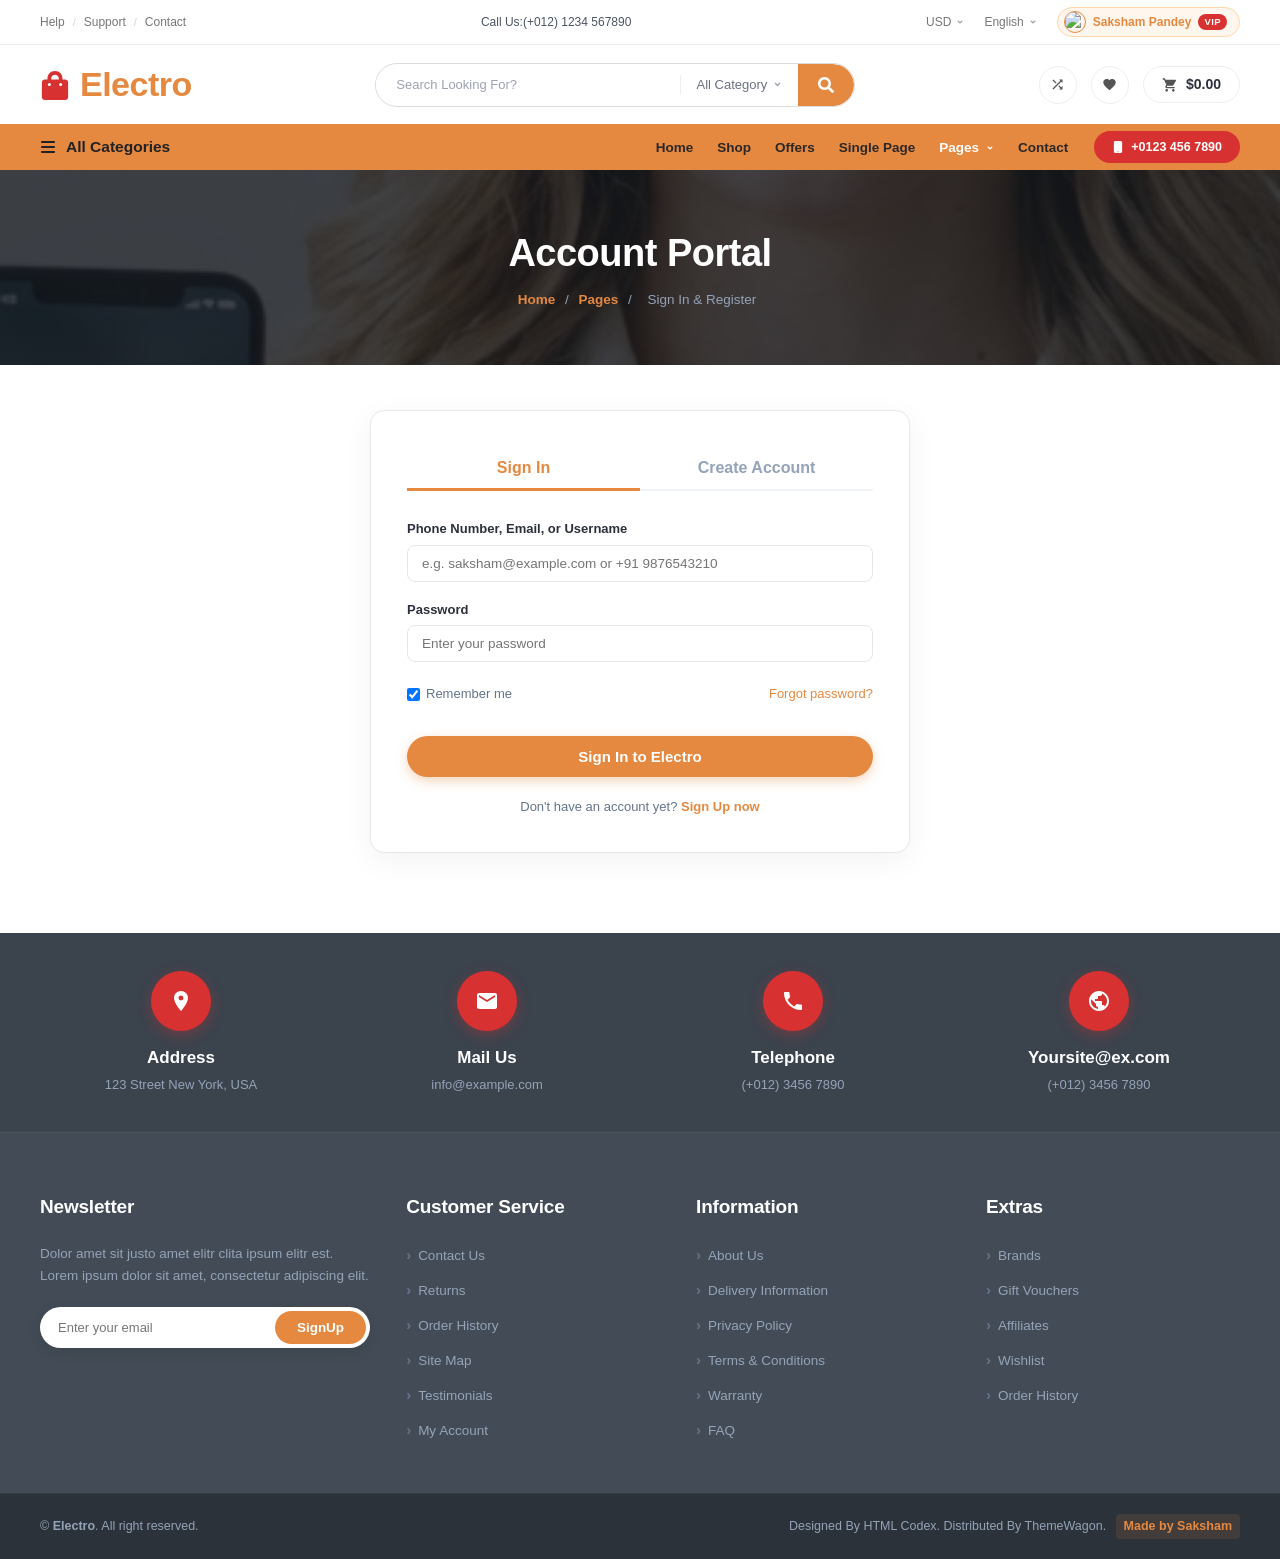
==== auth.html @ 0932ed0b "first commit" ====
<!DOCTYPE html>
<html lang="en">
<head>
    <meta charset="UTF-8">
    <meta name="viewport" content="width=device-width, initial-scale=1.0">
    <title>Account Sign In &amp; Register - Electro</title>
    <!-- Core & App Stylesheets -->
    <link rel="stylesheet" href="style.css">
    <link rel="stylesheet" href="reference-offers.css">
    <link rel="stylesheet" href="app-styles.css">
    <link rel="preconnect" href="https://fonts.googleapis.com">
    <link rel="preconnect" href="https://fonts.gstatic.com" crossorigin>
    <link href="https://fonts.googleapis.com/css2?family=Montserrat:ital,wght@0,300;0,400;0,500;0,600;0,700;0,800;0,900;1,700&display=swap" rel="stylesheet">
</head>
<body>

    <!-- ========================================================= -->
    <!-- 1. HEADER (UNIVERSAL ELECTRO NAVBAR)                      -->
    <!-- ========================================================= -->
    <!-- ========================================================= -->
    <!-- 1. TOP UTILITY BAR                                        -->
    <!-- ========================================================= -->
    <div class="top-bar">
        <div class="container top-bar-container">
            <!-- Left Help/Support Links -->
            <div class="top-left">
                <a href="contact.html">Help</a>
                <span class="sep">/</span>
                <a href="contact.html">Support</a>
                <span class="sep">/</span>
                <a href="contact.html">Contact</a>
            </div>

            <!-- Center Hotline -->
            <div class="top-center">
                <span>Call Us:(+012) 1234 567890</span>
            </div>

            <!-- Right Options: Currency, Language, Dashboard -->
            <div class="top-right">
                <div class="top-item dropdown">
                    <span>USD</span>
                    <svg class="icon icon-down" viewBox="0 0 320 512" width="8" height="8" fill="currentColor">
                        <path d="M143 352.3L7 216.3c-9.4-9.4-9.4-24.6 0-33.9l22.6-22.6c9.4-9.4 24.6-9.4 33.9 0l96.4 96.4 96.4-96.4c9.4-9.4 24.6-9.4 33.9 0l22.6 22.6c9.4 9.4 9.4 24.6 0 33.9l-136 136c-9.2 9.4-24.4 9.4-33.8 0z"/>
                    </svg>
                </div>
                <div class="top-item dropdown">
                    <span>English</span>
                    <svg class="icon icon-down" viewBox="0 0 320 512" width="8" height="8" fill="currentColor">
                        <path d="M143 352.3L7 216.3c-9.4-9.4-9.4-24.6 0-33.9l22.6-22.6c9.4-9.4 24.6-9.4 33.9 0l96.4 96.4 96.4-96.4c9.4-9.4 24.6-9.4 33.9 0l22.6 22.6c9.4 9.4 9.4 24.6 0 33.9l-136 136c-9.2 9.4-24.4 9.4-33.8 0z"/>
                    </svg>
                </div>
                <a href="profile.html" class="top-item dashboard-link" data-profile-link style="text-decoration:none; color:inherit; display:flex; align-items:center; gap:5px;">
                    <svg class="icon icon-home" viewBox="0 0 576 512" width="11" height="11" fill="currentColor">
                        <path d="M280.37 148.26L96 300.11V464a16 16 0 0 0 16 16l112.06-.29a16 16 0 0 0 15.92-16V368a16 16 0 0 1 16-16h64a16 16 0 0 1 16 16v95.64a16 16 0 0 0 16 16.05L464 480a16 16 0 0 0 16-16V300L295.67 148.26a12.19 12.19 0 0 0-15.3 0zM571.6 251.47L488 182.56V44.05a12 12 0 0 0-12-12h-56a12 12 0 0 0-12 12v73.61L318.47 43a48 48 0 0 0-61 0L4.34 251.47a12 12 0 0 0-1.6 16.9l25.5 31A12 12 0 0 0 45.15 301l235.22-193.74a12.19 12.19 0 0 1 15.3 0L530.9 301a12 12 0 0 0 16.9-1.6l25.5-31a12 12 0 0 0-1.7-16.93z"/>
                    </svg>
                    <span>My Dashboard</span>
                </a>
            </div>
        </div>
    </div>

    <!-- ========================================================= -->
    <!-- 2. MAIN HEADER (Logo, Search Bar, Quick Actions)          -->
    <!-- ========================================================= -->
    <header class="main-header">
        <div class="container header-container">
            <!-- Brand Logo -->
            <a href="index.html" class="brand-logo">
                <div class="logo-icon">
                    <svg class="logo-svg" viewBox="0 0 32 34" width="30" height="32">
                        <path fill="#d83131" d="M16 2 C11 2 8 5.5 8 10 L8 12 L12 12 L12 10 C12 7.8 13.8 6 16 6 C18.2 6 20 7.8 20 10 L20 12 L24 12 L24 10 C24 5.5 21 2 16 2 Z"/>
                        <rect x="2" y="11" width="28" height="22" rx="3.5" fill="#d83131"/>
                        <circle cx="10" cy="16.5" r="1.6" fill="#ffffff"/>
                        <circle cx="22" cy="16.5" r="1.6" fill="#ffffff"/>
                    </svg>
                </div>
                <span class="logo-name">Electro</span>
            </a>

            <!-- Search Area with Category Dropdown -->
            <div class="search-wrapper">
                <input type="text" class="search-input" placeholder="Search Looking For?">
                <div class="category-dropdown">
                    <span>All Category</span>
                    <svg class="icon icon-down" viewBox="0 0 320 512" width="9" height="9" fill="currentColor">
                        <path d="M143 352.3L7 216.3c-9.4-9.4-9.4-24.6 0-33.9l22.6-22.6c9.4-9.4 24.6-9.4 33.9 0l96.4 96.4 96.4-96.4c9.4-9.4 24.6-9.4 33.9 0l22.6 22.6c9.4 9.4 9.4 24.6 0 33.9l-136 136c-9.2 9.4-24.4 9.4-33.8 0z"/>
                    </svg>
                </div>
                <button type="submit" class="search-btn" aria-label="Search">
                    <svg class="icon icon-search" viewBox="0 0 512 512" width="16" height="16" fill="currentColor">
                        <path d="M505 442.7L405.3 343c-4.5-4.5-10.6-7-17-7H372c27.6-35.3 44-79.7 44-128C416 93.1 322.9 0 208 0S0 93.1 0 208s93.1 208 208 208c48.3 0 92.7-16.4 128-44v16.3c0 6.4 2.5 12.5 7 17l99.7 99.7c9.4 9.4 24.6 9.4 33.9 0l28.3-28.3c9.4-9.4 9.4-24.6.1-34zM208 336c-70.7 0-128-57.2-128-128 0-70.7 57.2-128 128-128 70.7 0 128 57.2 128 128 0 70.7-57.2 128-128 128z"/>
                    </svg>
                </button>
            </div>

            <!-- Action Controls: Compare, Wishlist, Cart -->
            <div class="user-actions">
                <a href="profile.html" class="action-circle" title="Compare Products">
                    <svg class="icon icon-compare" viewBox="0 0 24 24" width="15" height="15" fill="currentColor">
                        <path d="M10.59 9.17L5.41 4 4 5.41l5.17 5.17 1.42-1.41zM14.5 4l2.04 2.04L4 18.59 5.41 20 17.96 7.46 20 9.5V4h-5.5zm.33 9.42l-1.41 1.41 3.13 3.13L14.5 20H20v-5.5l-2.04 2.04-3.13-3.12z"/>
                    </svg>
                </a>
                <a href="profile.html" class="action-circle" title="Wishlist">
                    <svg class="icon icon-heart" viewBox="0 0 24 24" width="15" height="15" fill="currentColor">
                        <path d="M12 21.35l-1.45-1.32C5.4 15.36 2 12.28 2 8.5 2 5.42 4.42 3 7.5 3c1.74 0 3.41.81 4.5 2.09C13.09 3.81 14.76 3 16.5 3 19.58 3 22 5.42 22 8.5c0 3.78-3.4 6.86-8.55 11.54L12 21.35z"/>
                    </svg>
                </a>
                <a href="cart.html" class="action-cart" title="Shopping Cart" style="position:relative;">
                    <svg class="icon icon-cart" viewBox="0 0 24 24" width="16" height="16" fill="currentColor">
                        <path d="M7 18c-1.1 0-1.99.9-1.99 2S5.9 22 7 22s2-.9 2-2-.9-2-2-2zM1 2v2h2l3.6 7.59-1.35 2.45c-.16.28-.25.61-.25.96 0 1.1.9 2 2 2h12v-2H7.42c-.14 0-.25-.11-.25-.25l.03-.12.9-1.63h7.45c.75 0 1.41-.41 1.75-1.03l3.58-6.49c.08-.14.12-.31.12-.48 0-.55-.45-1-1-1H5.21l-.94-2H1zm16 16c-1.1 0-1.99.9-1.99 2s.89 2 1.99 2 2-.9 2-2-.9-2-2-2z"/>
                    </svg>
                    <span class="cart-total" data-cart-total>$0.00</span>
                    <span class="header-cart-badge" data-cart-count style="display:none;">0</span>
                </a>
            </div>
        </div>
    </header>

    <!-- ========================================================= -->
    <!-- 3. NAVIGATION BAR (Ribbon Menu)                           -->
    <!-- ========================================================= -->
    <nav class="nav-ribbon">
        <div class="container nav-container">
            <div class="nav-categories">
                <svg class="icon icon-bars" viewBox="0 0 448 512" width="16" height="16" fill="currentColor">
                    <path d="M0 96C0 78.3 14.3 64 32 64H416c17.7 0 32 14.3 32 32s-14.3 32-32 32H32C14.3 128 0 113.7 0 96zM0 256c0-17.7 14.3-32 32-32H416c17.7 0 32 14.3 32 32s-14.3 32-32 32H32c-17.7 0-32-14.3-32-32zM448 416c0 17.7-14.3 32-32 32H32c-17.7 0-32-14.3-32-32s14.3-32 32-32H416c17.7 0 32 14.3 32 32z"/>
                </svg>
                <span class="categories-title">All Categories</span>
            </div>

            <div class="nav-right-group">
                <ul class="nav-menu">
                    <li><a href="index.html" class="nav-item">Home</a></li>
                    <li><a href="offers.html" class="nav-item">Shop</a></li>
                    <li><a href="offers.html" class="nav-item">Offers</a></li>
                    <li><a href="single-product.html" class="nav-item">Single Page</a></li>
                    <li class="has-submenu nav-item-dropdown">
                        <a href="#" class="nav-item active">
                            <span>Pages</span>
                            <svg class="icon icon-down" viewBox="0 0 320 512" width="8" height="8" fill="currentColor">
                                <path d="M143 352.3L7 216.3c-9.4-9.4-9.4-24.6 0-33.9l22.6-22.6c9.4-9.4 24.6-9.4 33.9 0l96.4 96.4 96.4-96.4c9.4-9.4 24.6-9.4 33.9 0l22.6 22.6c9.4 9.4 9.4 24.6 0 33.9l-136 136c-9.2 9.4-24.4 9.4-33.8 0z"/>
                            </svg>
                        </a>
                        <div class="nav-dropdown-menu">
                            <a href="single-product.html">Single Product</a>
                            <a href="contact.html">Contact Us</a>
                            <a href="cart.html">Cart Page</a>
                            <a href="cart.html#checkout">Checkout</a>
                            <a href="profile.html">User Profile</a>
                            <a href="auth.html">Login / Sign Up</a>
                            <a href="offers.html">Offers Page</a>
                        </div>
                    </li>
                    <li><a href="contact.html" class="nav-item">Contact</a></li>
                </ul>

                <div class="nav-hotline">
                    <a href="tel:+01234567890" class="hotline-pill">
                        <svg class="icon icon-phone" viewBox="0 0 384 512" width="12" height="12" fill="currentColor">
                            <path d="M80 0C44.7 0 16 28.7 16 64V448c0 35.3 28.7 64 64 64H304c35.3 0 64-28.7 64-64V64c0-35.3-28.7-64-64-64H80zm112 432a24 24 0 1 1 0 48 24 24 0 1 1 0-48z"/>
                        </svg>
                        <span>+0123 456 7890</span>
                    </a>
                </div>
            </div>
        </div>
    </nav>

    <!-- ========================================================= -->
    <!-- 2. DARK HERO BANNER                                       -->
    <!-- ========================================================= -->
    <section class="page-hero-banner">
        <div class="container">
            <h1 class="page-hero-title">Account Portal</h1>
            <div class="page-hero-breadcrumb">
                <a href="index.html">Home</a>
                <span>/</span>
                <a href="#">Pages</a>
                <span>/</span>
                <span>Sign In &amp; Register</span>
            </div>
        </div>
    </section>

    <!-- ========================================================= -->
    <!-- 3. AUTHENTICATION BOX (SIGN IN & REGISTER TABS)           -->
    <!-- ========================================================= -->
    <div class="container">
        <div class="auth-page-wrapper">
            <!-- Tabs -->
            <div class="auth-tabs">
                <button type="button" class="auth-tab-btn is-active" id="tab-btn-login">Sign In</button>
                <button type="button" class="auth-tab-btn" id="tab-btn-register">Create Account</button>
            </div>

            <!-- 3A. Login Form -->
            <form id="form-login" class="auth-form-panel">
                <div style="margin-bottom: 18px;">
                    <label class="form-label">Phone Number, Email, or Username</label>
                    <input type="text" class="form-control" id="login-identifier" placeholder="e.g. saksham@example.com or +91 9876543210" required>
                </div>
                <div style="margin-bottom: 22px;">
                    <label class="form-label">Password</label>
                    <input type="password" class="form-control" id="login-password" placeholder="Enter your password" required>
                </div>
                <div style="display:flex; justify-content:space-between; align-items:center; font-size:13px; color:#64748b; margin-bottom:18px;">
                    <label style="display:flex; align-items:center; gap:6px; cursor:pointer;">
                        <input type="checkbox" checked> Remember me
                    </label>
                    <a href="#" style="color:#e58840; text-decoration:none;">Forgot password?</a>
                </div>
                <button type="submit" class="btn-auth-submit">Sign In to Electro</button>
                <p style="text-align:center; font-size:13px; color:#64748b; margin-top:20px;">
                    Don't have an account yet? <a href="#" id="switch-to-register" style="color:#e58840; font-weight:700; text-decoration:none;">Sign Up now</a>
                </p>
            </form>

            <!-- 3B. Register Form -->
            <form id="form-register" class="auth-form-panel" style="display:none;">
                <div style="margin-bottom: 16px;">
                    <label class="form-label">Full Name *</label>
                    <input type="text" class="form-control" id="reg-name" placeholder="Saksham Pandey" required>
                </div>
                <div style="margin-bottom: 16px;">
                    <label class="form-label">Username *</label>
                    <input type="text" class="form-control" id="reg-username" placeholder="saksham" required>
                </div>
                <div style="display:grid; grid-template-columns:1fr 1fr; gap:14px; margin-bottom:16px;">
                    <div>
                        <label class="form-label">Phone Number *</label>
                        <input type="tel" class="form-control" id="reg-phone" placeholder="+91 9876543210" required>
                    </div>
                    <div>
                        <label class="form-label">Email Address *</label>
                        <input type="email" class="form-control" id="reg-email" placeholder="saksham@example.com" required>
                    </div>
                </div>

                <!-- Favorite Category Choice (Requested by User) -->
                <div style="margin-bottom: 16px;">
                    <label class="form-label">Your Favorite Category *</label>
                    <select class="form-control" id="reg-favorite-cat" required>
                        <option value="Smartphones">Smartphones &amp; Mobiles</option>
                        <option value="Laptops & Computers">Laptops, PCs &amp; Desktops</option>
                        <option value="Cameras & Photography">Cameras &amp; Photography</option>
                        <option value="Audio & Headphones">Audio &amp; Studio Headphones</option>
                        <option value="Accessories">Gadget Accessories &amp; Watches</option>
                    </select>
                </div>

                <!-- Default Shipping Address -->
                <div style="margin-bottom: 16px;">
                    <label class="form-label">Shipping Address *</label>
                    <input type="text" class="form-control" id="reg-address" placeholder="123 Street New York, NY, USA" required>
                </div>

                <div style="margin-bottom: 22px;">
                    <label class="form-label">Password *</label>
                    <input type="password" class="form-control" id="reg-password" placeholder="Create a strong password" required minlength="6">
                </div>

                <button type="submit" class="btn-auth-submit">Create My Account</button>
                <p style="text-align:center; font-size:13px; color:#64748b; margin-top:20px;">
                    Already registered? <a href="#" id="switch-to-login" style="color:#e58840; font-weight:700; text-decoration:none;">Sign In here</a>
                </p>
            </form>
        </div>
    </div>

    <!-- ========================================================= -->
    <!-- 4. UNIVERSAL MASTER FOOTER                                -->
    <!-- ========================================================= -->
    <footer class="master-footer">
        <div class="master-footer-top-strip">
            <div class="container">
                <div class="master-footer-contact-grid">
                    <div class="master-footer-contact-card">
                        <div class="master-footer-icon-circle"><svg viewBox="0 0 24 24"><path d="M12 2C8.13 2 5 5.13 5 9c0 5.25 7 13 7 13s7-7.75 7-13c0-3.87-3.13-7-7-7zm0 9.5a2.5 2.5 0 0 1 0-5 2.5 2.5 0 0 1 0 5z"/></svg></div>
                        <h4 class="master-footer-card-title">Address</h4>
                        <p class="master-footer-card-sub">123 Street New York, USA</p>
                    </div>
                    <div class="master-footer-contact-card">
                        <div class="master-footer-icon-circle"><svg viewBox="0 0 24 24"><path d="M20 4H4c-1.1 0-1.99.9-1.99 2L2 18c0 1.1.9 2 2 2h16c1.1 0 2-.9 2-2V6c0-1.1-.9-2-2-2zm0 4l-8 5-8-5V6l8 5 8-5v2z"/></svg></div>
                        <h4 class="master-footer-card-title">Mail Us</h4>
                        <p class="master-footer-card-sub">info@example.com</p>
                    </div>
                    <div class="master-footer-contact-card">
                        <div class="master-footer-icon-circle"><svg viewBox="0 0 24 24"><path d="M6.62 10.79c1.44 2.83 3.76 5.14 6.59 6.59l2.2-2.2c.27-.27.67-.36 1.02-.24 1.12.37 2.33.57 3.57.57.55 0 1 .45 1 1V20c0 .55-.45 1-1 1-9.39 0-17-7.61-17-17 0-.55.45-1 1-1h3.5c.55 0 1 .45 1 1 0 1.25.2 2.45.57 3.57.11.35.03.74-.25 1.02l-2.2 2.2z"/></svg></div>
                        <h4 class="master-footer-card-title">Telephone</h4>
                        <p class="master-footer-card-sub">(+012) 3456 7890</p>
                    </div>
                    <div class="master-footer-contact-card">
                        <div class="master-footer-icon-circle"><svg viewBox="0 0 24 24"><path d="M12 2C6.48 2 2 6.48 2 12s4.48 10 10 10 10-4.48 10-10S17.52 2 12 2zm-1 17.93c-3.95-.49-7-3.85-7-7.93 0-.62.08-1.21.21-1.79L9 15v1c0 1.1.9 2 2 2v1.93zm6.9-2.54c-.26-.81-1-1.39-1.9-1.39h-1v-3c0-.55-.45-1-1-1H8v-2h2c.55 0 1-.45 1-1V7h2c1.1 0 2-.9 2-2v-.41c2.93 1.19 5 4.06 5 7.41 0 2.08-.8 3.97-2.1 5.39z"/></svg></div>
                        <h4 class="master-footer-card-title">Yoursite@ex.com</h4>
                        <p class="master-footer-card-sub">(+012) 3456 7890</p>
                    </div>
                </div>
            </div>
        </div>

        <div class="master-footer-main">
            <div class="container">
                <div class="master-footer-columns">
                    <div>
                        <h3 class="master-footer-col-title">Newsletter</h3>
                        <p class="master-footer-col-text">Dolor amet sit justo amet elitr clita ipsum elitr est. Lorem ipsum dolor sit amet, consectetur adipiscing elit.</p>
                        <form class="master-footer-newsletter-form" onsubmit="event.preventDefault(); Electro.showToast('Thank you for subscribing!', 'success');">
                            <input type="email" placeholder="Enter your email" required class="master-footer-newsletter-input">
                            <button type="submit" class="master-footer-newsletter-btn">SignUp</button>
                        </form>
                    </div>
                    <div>
                        <h3 class="master-footer-col-title">Customer Service</h3>
                        <ul class="master-footer-link-list">
                            <li><a href="contact.html">Contact Us</a></li>
                            <li><a href="profile.html">Returns</a></li>
                            <li><a href="profile.html#orders">Order History</a></li>
                            <li><a href="offers.html">Site Map</a></li>
                            <li><a href="profile.html">Testimonials</a></li>
                            <li><a href="profile.html">My Account</a></li>
                        </ul>
                    </div>
                    <div>
                        <h3 class="master-footer-col-title">Information</h3>
                        <ul class="master-footer-link-list">
                            <li><a href="#">About Us</a></li>
                            <li><a href="#">Delivery Information</a></li>
                            <li><a href="#">Privacy Policy</a></li>
                            <li><a href="#">Terms &amp; Conditions</a></li>
                            <li><a href="#">Warranty</a></li>
                            <li><a href="#">FAQ</a></li>
                        </ul>
                    </div>
                    <div>
                        <h3 class="master-footer-col-title">Extras</h3>
                        <ul class="master-footer-link-list">
                            <li><a href="offers.html">Brands</a></li>
                            <li><a href="offers.html">Gift Vouchers</a></li>
                            <li><a href="#">Affiliates</a></li>
                            <li><a href="profile.html">Wishlist</a></li>
                            <li><a href="profile.html#orders">Order History</a></li>
                        </ul>
                    </div>
                </div>
            </div>
        </div>

        <div class="master-footer-bottom-bar">
            <div class="container master-footer-bottom-flex">
                <p>&copy; <strong>Electro</strong>. All right reserved.</p>
                <p>Designed By HTML Codex. Distributed By ThemeWagon. <span class="master-saksham-badge">Made by Saksham</span></p>
            </div>
        </div>
    </footer>

    <!-- Scripts -->
    <script src="electro-core.js"></script>
    <script>
        document.addEventListener('DOMContentLoaded', function () {
            const tabLogin = document.getElementById('tab-btn-login');
            const tabRegister = document.getElementById('tab-btn-register');
            const formLogin = document.getElementById('form-login');
            const formRegister = document.getElementById('form-register');
            const switchToReg = document.getElementById('switch-to-register');
            const switchToLog = document.getElementById('switch-to-login');

            function showLogin() {
                tabLogin.classList.add('is-active');
                tabRegister.classList.remove('is-active');
                formLogin.style.display = 'block';
                formRegister.style.display = 'none';
            }

            function showRegister() {
                tabRegister.classList.add('is-active');
                tabLogin.classList.remove('is-active');
                formRegister.style.display = 'block';
                formLogin.style.display = 'none';
            }

            tabLogin.addEventListener('click', showLogin);
            tabRegister.addEventListener('click', showRegister);
            switchToReg.addEventListener('click', (e) => { e.preventDefault(); showRegister(); });
            switchToLog.addEventListener('click', (e) => { e.preventDefault(); showLogin(); });

            // Handle Login Submit
            formLogin.addEventListener('submit', function (e) {
                e.preventDefault();
                const identifier = document.getElementById('login-identifier').value;
                const password = document.getElementById('login-password').value;

                const res = Electro.Auth.login(identifier, password);
                if (res.success) {
                    Electro.showToast(`Welcome back, ${res.user.name}! 👋`, 'success');
                    setTimeout(() => {
                        window.location.href = 'profile.html';
                    }, 800);
                } else {
                    Electro.showToast(res.message, 'error');
                }
            });

            // Handle Register Submit
            formRegister.addEventListener('submit', function (e) {
                e.preventDefault();
                const name = document.getElementById('reg-name').value;
                const username = document.getElementById('reg-username').value;
                const phone = document.getElementById('reg-phone').value;
                const email = document.getElementById('reg-email').value;
                const favCat = document.getElementById('reg-favorite-cat').value;
                const address = document.getElementById('reg-address').value;
                const password = document.getElementById('reg-password').value;

                const res = Electro.Auth.register({
                    name, username, phone, email,
                    favoriteCategory: favCat,
                    address, password
                });

                if (res.success) {
                    Electro.showToast(`Account created successfully! Welcome, ${res.user.name} 🎉`, 'success');
                    setTimeout(() => {
                        window.location.href = 'index.html';
                    }, 900);
                } else {
                    Electro.showToast(res.message, 'error');
                }
            });
        });
    </script>
</body>
</html>
---- style.css ----
/* ==========================================================================
   Electro eCommerce Store - 100% Fullscreen Widescreen Stylesheet
   Designed for Full Viewport Edge-to-Edge Experience
   100% Pure HTML5 & CSS3 - Fully Organized & Responsive
   ========================================================================== */

/* --------------------------------------------------------------------------
   1. ROOT VARIABLES & GLOBAL CSS RESET
   -------------------------------------------------------------------------- */
:root {
    /* Brand Theme Colors */
    --primary-orange: #e58840;
    --primary-orange-hover: #d27731;
    --primary-red: #d83131;
    --primary-red-hover: #bf2525;

    /* Typography Colors */
    --text-heading: #2b303a;
    --text-eyebrow: #434c56;
    --text-body: #4b5563;
    --text-muted: #6b7280;
    --text-subtle: #777777;
    --text-light: #9ca3af;
    --white: #ffffff;

    /* Backgrounds & Borders */
    --bg-hero: #f5f5f5;
    --border-gray: #eceef0;
    --border-subtle: #eeeeee;

    /* Typography & Dimensions */
    --font-family: 'Poppins', -apple-system, BlinkMacSystemFont, 'Segoe UI', Roboto, sans-serif;
    --radius-pill: 50px;
    --radius-badge: 6px;

    /* Shadows */
    --shadow-btn: 0 4px 10px rgba(229, 136, 64, 0.25);
    --shadow-scroll: 0 4px 12px rgba(229, 136, 64, 0.45);
}

*, *::before, *::after {
    margin: 0;
    padding: 0;
    box-sizing: border-box;
}

html, body {
    width: 100%;
    min-height: 100vh;
    margin: 0;
    padding: 0;
    font-family: var(--font-family);
    background-color: var(--white);
    color: var(--text-body);
    line-height: 1.5;
    -webkit-font-smoothing: antialiased;
    -moz-osx-font-smoothing: grayscale;
    overflow-x: hidden;
}

/* Global SVG Icon Styling */
.icon {
    display: inline-block;
    vertical-align: middle;
    fill: currentColor;
    flex-shrink: 0;
}

/* Full Width Container (No 1200px limit) */
.container {
    width: 100% !important;
    max-width: 100% !important;
    margin: 0 !important;
    padding: 0 40px !important;
    box-sizing: border-box;
}

/* --------------------------------------------------------------------------
   2. TOP UTILITY BAR (FULL WIDTH)
   -------------------------------------------------------------------------- */
.top-bar {
    width: 100%;
    background-color: var(--white);
    border-bottom: 1px solid var(--border-subtle);
    font-size: 12px;
    color: var(--text-subtle);
    padding: 7px 0;
}

.top-bar-container {
    display: flex;
    justify-content: space-between;
    align-items: center;
}

/* Left Links (Help / Support / Contact) */
.top-left {
    display: flex;
    align-items: center;
    gap: 8px;
}

.top-left a {
    color: var(--text-subtle);
    text-decoration: none;
    transition: color 0.2s ease;
}

.top-left a:hover {
    color: var(--primary-orange);
}

.top-left .sep {
    color: #cbd5e1;
    font-size: 11px;
}

/* Center Hotline */
.top-center {
    color: #4b5563;
    font-weight: 500;
}

/* Right Dropdowns & Dashboard */
.top-right {
    display: flex;
    align-items: center;
    gap: 20px;
}

.top-item {
    display: inline-flex;
    align-items: center;
    gap: 5px;
    cursor: pointer;
    color: var(--text-subtle);
    font-size: 12px;
    transition: color 0.2s ease;
}

.top-item:hover {
    color: var(--primary-orange);
}

.top-item .icon-down {
    color: #9ca3af;
}

.dashboard-link .icon-home {
    color: #6b7280;
    margin-right: 2px;
}

/* --------------------------------------------------------------------------
   3. MAIN HEADER (FULL WIDTH)
   -------------------------------------------------------------------------- */
.main-header {
    width: 100%;
    background-color: var(--white);
    padding: 14px 0;
}

.header-container {
    display: flex;
    align-items: center;
    justify-content: space-between;
    gap: 20px;
}

/* Brand Logo */
.brand-logo {
    display: flex;
    align-items: center;
    gap: 10px;
    text-decoration: none;
}

.logo-icon {
    display: flex;
    align-items: center;
    justify-content: center;
}

.logo-svg {
    display: block;
}

.logo-name {
    font-size: 34px;
    font-weight: 800;
    color: var(--primary-orange);
    letter-spacing: -0.5px;
}

/* Search Bar with Category Dropdown */
.search-wrapper {
    display: flex;
    align-items: center;
    border: 1px solid #dcdcdc;
    border-radius: var(--radius-pill);
    height: 44px;
    width: 480px;
    max-width: 100%;
    background-color: var(--white);
    overflow: hidden;
    transition: border-color 0.2s ease, box-shadow 0.2s ease;
}

.search-wrapper:focus-within {
    border-color: var(--primary-orange);
    box-shadow: 0 0 0 2px rgba(229, 136, 64, 0.15);
}

.search-input {
    flex: 1;
    border: none;
    outline: none;
    padding: 0 20px;
    font-size: 13px;
    font-family: inherit;
    color: var(--text-heading);
}

.search-input::placeholder {
    color: var(--text-light);
}

.category-dropdown {
    display: flex;
    align-items: center;
    gap: 6px;
    padding: 0 16px;
    border-left: 1px solid var(--border-subtle);
    font-size: 13px;
    color: var(--text-muted);
    cursor: pointer;
    white-space: nowrap;
    user-select: none;
    transition: color 0.2s ease;
}

.category-dropdown:hover {
    color: var(--primary-orange);
}

.category-dropdown .icon-down {
    color: #9ca3af;
}

.search-btn {
    width: 56px;
    height: 100%;
    background-color: var(--primary-orange);
    border: none;
    color: var(--white);
    cursor: pointer;
    display: flex;
    align-items: center;
    justify-content: center;
    border-radius: 0 var(--radius-pill) var(--radius-pill) 0;
    transition: background-color 0.2s ease;
}

.search-btn:hover {
    background-color: var(--primary-orange-hover);
}

/* User Actions (Compare, Wishlist, Cart) */
.user-actions {
    display: flex;
    align-items: center;
    gap: 14px;
}

.action-circle {
    width: 38px;
    height: 38px;
    border: 1px solid var(--border-gray);
    border-radius: 50%;
    display: flex;
    align-items: center;
    justify-content: center;
    color: #555555;
    text-decoration: none;
    transition: all 0.2s ease;
}

.action-circle:hover {
    border-color: var(--primary-orange);
    color: var(--primary-orange);
}

.action-cart {
    display: flex;
    align-items: center;
    gap: 8px;
    border: 1px solid var(--border-gray);
    border-radius: var(--radius-pill);
    padding: 7px 18px;
    color: var(--text-heading);
    text-decoration: none;
    font-size: 14px;
    font-weight: 600;
    transition: all 0.2s ease;
}

.action-cart:hover {
    border-color: var(--primary-orange);
    color: var(--primary-orange);
}

.action-cart .icon-cart {
    color: #555555;
}

/* --------------------------------------------------------------------------
   4. NAVIGATION RIBBON (FULL WIDTH ORANGE BAR)
   -------------------------------------------------------------------------- */
.nav-ribbon {
    width: 100%;
    background-color: var(--primary-orange);
    height: 46px;
    display: flex;
    align-items: center;
}

.nav-container {
    display: flex;
    align-items: center;
    justify-content: space-between;
}

/* Left All Categories */
.nav-categories {
    display: flex;
    align-items: center;
    gap: 10px;
    color: #222222;
    font-weight: 700;
    font-size: 15.5px;
    cursor: pointer;
    user-select: none;
}

.nav-categories .icon-bars {
    fill: #222222;
}

/* Right Group: Menu Links + Phone Hotline */
.nav-right-group {
    display: flex;
    align-items: center;
    gap: 26px;
}

.nav-menu {
    display: flex;
    align-items: center;
    list-style: none;
    gap: 24px;
}

.nav-item {
    color: #2c2825;
    text-decoration: none;
    font-size: 13.5px;
    font-weight: 600;
    display: inline-flex;
    align-items: center;
    gap: 5px;
    transition: color 0.2s ease;
}

.nav-item:hover {
    color: var(--white);
}

.nav-item.active {
    color: var(--white);
    font-weight: 700;
}

.has-submenu .nav-item .icon-down {
    fill: currentColor;
    margin-left: 2px;
}

/* Hotline Pill Button */
.nav-hotline {
    display: flex;
    align-items: center;
}

.hotline-pill {
    background-color: var(--primary-red);
    color: var(--white);
    text-decoration: none;
    border-radius: var(--radius-pill);
    padding: 7px 18px;
    font-size: 12.5px;
    font-weight: 600;
    display: inline-flex;
    align-items: center;
    gap: 7px;
    transition: background-color 0.2s ease, transform 0.2s ease;
}

.hotline-pill:hover {
    background-color: var(--primary-red-hover);
    transform: translateY(-1px);
}

.hotline-pill .icon-phone {
    fill: var(--white);
}

/* --------------------------------------------------------------------------
   5. HERO SHOWCASE SECTION (100% FULLSCREEN EDGE-TO-EDGE)
   -------------------------------------------------------------------------- */
.hero-showcase {
    width: 100% !important;
    margin: 0 !important;
    padding: 0 !important;
    background-color: var(--white);
}

.hero-layout {
    width: 100% !important;
    max-width: 100% !important;
    margin: 0 !important;
    padding: 0 !important;
    display: flex !important;
    height: calc(100vh - 150px) !important;
    min-height: 520px !important;
    position: relative;
}

/* Left Hero Banner Card (74% Full Width) */
.hero-main-card {
    flex: 0 0 74% !important;
    width: 74% !important;
    height: 100% !important;
    background-color: var(--bg-hero);
    display: flex;
    align-items: center;
    justify-content: center;
    gap: 40px;
    padding: 40px 60px 40px 50px;
    position: relative;
    overflow: hidden;
}

/* Desktop Monitor Illustration */
.hero-graphic {
    flex: 0 0 44%;
    max-width: 440px;
    display: flex;
    align-items: center;
    justify-content: center;
}

.monitor-img {
    width: 100%;
    max-width: 420px;
    height: auto;
    display: block;
    object-fit: contain;
    filter: drop-shadow(0 4px 14px rgba(0, 0, 0, 0.04));
}

/* Hero Typography & CTA */
.hero-details {
    flex: 0 0 52%;
    padding-left: 10px;
    z-index: 2;
}

.hero-eyebrow {
    font-size: 14.5px;
    font-weight: 800;
    letter-spacing: 2.5px;
    color: var(--text-eyebrow);
    text-transform: uppercase;
    display: block;
    margin-bottom: 14px;
}

.hero-heading {
    font-size: clamp(34px, 3.2vw, 48px);
    font-weight: 800;
    line-height: 1.15;
    color: var(--text-heading);
    margin: 0 0 16px 0;
}

.hero-terms {
    font-size: 12px;
    color: var(--text-muted);
    margin: 0 0 24px 0;
}

.hero-cta-btn {
    display: inline-block;
    background-color: var(--primary-orange);
    color: var(--white);
    font-size: 14px;
    font-weight: 600;
    padding: 12px 34px;
    border-radius: var(--radius-pill);
    text-decoration: none;
    box-shadow: var(--shadow-btn);
    transition: background-color 0.2s ease, transform 0.2s ease;
}

.hero-cta-btn:hover {
    background-color: var(--primary-orange-hover);
    transform: translateY(-2px);
}

/* Carousel Slider Arrow Controls */
.hero-arrows {
    position: absolute;
    bottom: 25px;
    right: 45px;
    display: flex;
    gap: 10px;
    z-index: 5;
}

.arrow-btn {
    width: 36px;
    height: 36px;
    border-radius: 50%;
    background-color: var(--primary-orange);
    color: var(--white);
    border: none;
    display: flex;
    align-items: center;
    justify-content: center;
    cursor: pointer;
    box-shadow: 0 2px 6px rgba(0, 0, 0, 0.12);
    transition: background-color 0.2s ease, transform 0.2s ease;
}

.arrow-btn:hover {
    background-color: var(--primary-orange-hover);
    transform: scale(1.08);
}

.arrow-btn .icon-arrow {
    fill: var(--white);
}

/* Right Promo Banner Card (26% Full Width) */
.hero-promo-card {
    flex: 0 0 26% !important;
    width: 26% !important;
    height: 100% !important;
    position: relative;
    background: url('assets/banner-woman.jpg') no-repeat center top / cover;
    display: flex;
    flex-direction: column;
    justify-content: space-between;
    padding: 22px 20px;
    overflow: hidden;
}

/* Smooth Gradient Overlay for Contrast */
.hero-promo-card::before {
    content: '';
    position: absolute;
    inset: 0;
    background: linear-gradient(
        to bottom,
        rgba(0, 0, 0, 0) 0%,
        rgba(0, 0, 0, 0) 45%,
        rgba(0, 0, 0, 0.35) 75%,
        rgba(0, 0, 0, 0.75) 100%
    );
    z-index: 1;
    pointer-events: none;
}

/* Top Badges */
.promo-top-tags {
    display: flex;
    justify-content: space-between;
    align-items: center;
    position: relative;
    z-index: 2;
    width: 100%;
}

.save-tag {
    background-color: var(--primary-orange);
    color: var(--white);
    font-size: 13px;
    font-weight: 700;
    padding: 6px 14px;
    border-radius: 5px;
    box-shadow: 0 2px 6px rgba(0, 0, 0, 0.15);
}

.special-tag {
    color: var(--primary-orange);
    font-size: 14px;
    font-weight: 700;
    text-shadow: 0 1px 2px rgba(255, 255, 255, 0.8), 0 0 8px rgba(255, 255, 255, 0.5);
}

/* Bottom Product Details */
.promo-bottom-info {
    position: relative;
    z-index: 2;
    text-align: center;
    padding-bottom: 10px;
}

.product-category {
    color: var(--primary-orange);
    font-size: 12px;
    font-weight: 600;
    display: block;
    margin-bottom: 2px;
}

.product-title {
    color: var(--white);
    font-size: 17px;
    font-weight: 700;
    line-height: 1.25;
    margin: 0 0 6px 0;
    text-shadow: 0 2px 4px rgba(0, 0, 0, 0.8);
}

.product-prices {
    display: flex;
    align-items: center;
    justify-content: center;
    gap: 10px;
    margin-bottom: 12px;
}

.old-price {
    color: #cbd5e1;
    font-size: 13.5px;
    text-decoration: line-through;
    opacity: 0.85;
}

.current-price {
    color: var(--primary-orange);
    font-size: 16px;
    font-weight: 700;
}

.btn-add-cart {
    display: inline-flex;
    align-items: center;
    gap: 8px;
    background-color: var(--primary-orange);
    color: var(--white);
    text-decoration: none;
    font-size: 13px;
    font-weight: 600;
    padding: 9px 24px;
    border-radius: var(--radius-pill);
    box-shadow: 0 4px 10px rgba(0, 0, 0, 0.3);
    transition: background-color 0.2s ease, transform 0.2s ease;
}

.btn-add-cart:hover {
    background-color: var(--primary-orange-hover);
    transform: translateY(-2px);
}

.btn-add-cart .icon-cart {
    fill: var(--white);
}

/* --------------------------------------------------------------------------
   6. FLOATING SCROLL TO TOP BUTTON
   -------------------------------------------------------------------------- */
.scroll-top-btn {
    position: fixed;
    bottom: 25px;
    right: 25px;
    width: 40px;
    height: 40px;
    border-radius: 50%;
    background-color: var(--primary-orange);
    color: var(--white);
    display: flex;
    align-items: center;
    justify-content: center;
    text-decoration: none;
    z-index: 999;
    box-shadow: var(--shadow-scroll);
    transition: background-color 0.2s ease, transform 0.2s ease;
}

.scroll-top-btn:hover {
    background-color: var(--primary-orange-hover);
    transform: translateY(-3px);
}

.scroll-top-btn .icon-arrow-up {
    fill: var(--white);
}

/* --------------------------------------------------------------------------
   7. RESPONSIVE DESIGN (Media Queries for Smaller Devices)
   -------------------------------------------------------------------------- */
@media (max-width: 1024px) {
    .container {
        padding: 0 20px !important;
    }
    .hero-main-card {
        padding: 30px;
        gap: 20px;
    }
}

@media (max-width: 900px) {
    .hero-layout {
        flex-direction: column !important;
        height: auto !important;
    }
    .hero-main-card {
        width: 100% !important;
        flex: 0 0 auto !important;
        padding: 30px 20px;
    }
    .hero-promo-card {
        width: 100% !important;
        flex: 0 0 auto !important;
        min-height: 400px;
    }
    .search-wrapper {
        width: 320px;
    }
    .nav-menu {
        gap: 14px;
    }
}

@media (max-width: 768px) {
    .top-bar-container {
        flex-direction: column;
        gap: 6px;
        text-align: center;
    }
    .header-container {
        flex-direction: column;
        gap: 14px;
    }
    .search-wrapper {
        width: 100%;
    }
    .nav-container {
        flex-direction: column;
        gap: 10px;
        height: auto;
    }
    .nav-ribbon {
        height: auto;
    }
    .nav-right-group {
        flex-direction: column;
        gap: 12px;
    }
    .nav-menu {
        flex-wrap: wrap;
        justify-content: center;
        gap: 14px;
    }
    .hero-main-card {
        flex-direction: column;
        padding: 25px 15px;
        text-align: center;
    }
    .hero-graphic {
        flex: 0 0 100%;
        max-width: 280px;
        margin-bottom: 20px;
    }
    .hero-details {
        flex: 0 0 100%;
        padding-left: 0;
    }
    .hero-heading {
        font-size: 28px;
    }
    .hero-arrows {
        position: static;
        justify-content: center;
        margin-top: 20px;
    }
}
---- reference-offers.css ----
/* ==========================================================================
   Electro eCommerce Store - Reference UI Extension Stylesheet
   Directly matching attached reference screenshot
   100% Pure HTML5 & CSS3 - Scoped with prefix: .reference-offers-
   ========================================================================== */

/* Smooth scroll for the page */
html {
    scroll-behavior: smooth;
}

/* --------------------------------------------------------------------------
   1. CUSTOMER BENEFITS STRIP (Full Width, 6 Items, Vertical Dividers)
   -------------------------------------------------------------------------- */
.reference-offers-benefits-strip {
    width: 100%;
    background-color: #ffffff;
    border-top: 1px solid #ebebeb;
    border-bottom: 1px solid #ebebeb;
    box-shadow: 0 2px 6px rgba(0, 0, 0, 0.02);
}

.reference-offers-benefits-container {
    display: flex;
    align-items: stretch;
    justify-content: space-between;
    padding: 0 !important;
}

.reference-offers-benefit-item {
    flex: 1 1 0;
    min-width: 0;
    display: flex;
    align-items: center;
    gap: 14px;
    padding: 24px 16px;
    border-right: 1px solid #eeeeee;
    transition: background-color 0.2s ease;
}

.reference-offers-benefit-item:last-child {
    border-right: none;
}

.reference-offers-benefit-item:hover {
    background-color: #fafafa;
}

.reference-offers-benefit-icon {
    width: 36px;
    height: 36px;
    flex-shrink: 0;
    display: flex;
    align-items: center;
    justify-content: center;
    color: #e58840;
}

.reference-offers-benefit-icon svg {
    width: 32px;
    height: 32px;
    fill: currentColor;
}

.reference-offers-benefit-info {
    display: flex;
    flex-direction: column;
    overflow: hidden;
}

.reference-offers-benefit-title {
    font-size: 13px;
    font-weight: 700;
    text-transform: uppercase;
    color: #2b303a;
    letter-spacing: 0.4px;
    margin-bottom: 3px;
    white-space: nowrap;
}

.reference-offers-benefit-desc {
    font-size: 11.5px;
    color: #888888;
    line-height: 1.35;
    margin: 0;
}

/* --------------------------------------------------------------------------
   2. PROMOTIONAL PRODUCT BANNERS (Light Gray Container, 2 White Cards)
   -------------------------------------------------------------------------- */
.reference-offers-promo-section {
    width: 100%;
    background-color: #f5f5f7;
    padding: 38px 0;
}

.reference-offers-promo-grid {
    display: grid;
    grid-template-columns: 1fr 1fr;
    gap: 26px;
}

.reference-offers-promo-card {
    background-color: #ffffff;
    border: 1px solid #ebebeb;
    border-radius: 12px;
    padding: 32px 38px;
    display: flex;
    align-items: center;
    justify-content: space-between;
    box-shadow: 0 3px 10px rgba(0, 0, 0, 0.02);
    transition: transform 0.25s ease, box-shadow 0.25s ease;
    overflow: hidden;
    min-height: 200px;
    text-decoration: none;
}

.reference-offers-promo-card:hover {
    transform: translateY(-3px);
    box-shadow: 0 8px 24px rgba(0, 0, 0, 0.06);
}

.reference-offers-promo-content {
    flex: 1;
    padding-right: 20px;
}

.reference-offers-promo-subtitle {
    font-size: 13.5px;
    font-weight: 500;
    color: #777777;
    margin-bottom: 8px;
}

.reference-offers-promo-title {
    font-size: 26px;
    font-weight: 700;
    color: #e58840;
    margin-bottom: 12px;
    line-height: 1.2;
}

.reference-offers-promo-discount {
    display: flex;
    align-items: baseline;
    gap: 8px;
}

.reference-offers-discount-pct {
    font-size: 42px;
    font-weight: 800;
    color: #d83131;
    line-height: 1;
    letter-spacing: -1px;
}

.reference-offers-discount-off {
    font-size: 42px;
    font-weight: 800;
    color: #e58840;
    line-height: 1;
}

.reference-offers-promo-image-wrapper {
    flex-shrink: 0;
    width: 175px;
    height: 145px;
    display: flex;
    align-items: center;
    justify-content: center;
}

.reference-offers-promo-img {
    max-width: 100%;
    max-height: 100%;
    object-fit: contain;
    transition: transform 0.3s ease;
}

.reference-offers-promo-card:hover .reference-offers-promo-img {
    transform: scale(1.06);
}

/* --------------------------------------------------------------------------
   3. "OUR PRODUCTS" SECTION (Pure CSS Interactive Tabs & Products Grid)
   -------------------------------------------------------------------------- */
.reference-offers-products-section {
    width: 100%;
    background-color: #ffffff;
    padding: 48px 0 75px 0;
}

/* Hide Radio Inputs for Pure CSS Filtering */
.reference-offers-filter-radio {
    position: absolute;
    opacity: 0;
    pointer-events: none;
    width: 0;
    height: 0;
}

.reference-offers-section-header {
    display: flex;
    justify-content: space-between;
    align-items: center;
    margin-bottom: 32px;
    flex-wrap: wrap;
    gap: 16px;
}

.reference-offers-section-title {
    font-size: 28px;
    font-weight: 700;
    color: #2b303a;
    margin: 0;
    letter-spacing: -0.5px;
}

/* Category Filter Pills (Labels) */
.reference-offers-filter-pills {
    display: flex;
    align-items: center;
    gap: 10px;
    flex-wrap: wrap;
}

.reference-offers-filter-label {
    display: inline-block;
    font-size: 13px;
    font-weight: 500;
    padding: 8px 22px;
    border-radius: 25px;
    background-color: #f1f2f4;
    color: #4b5563;
    cursor: pointer;
    transition: all 0.2s ease;
    user-select: none;
}

.reference-offers-filter-label:hover {
    background-color: #e5e7eb;
    color: #1f2937;
}

/* Pure CSS Active Tab Highlighting */
#filter-all:checked ~ .reference-offers-section-header .reference-offers-filter-pills label[for="filter-all"],
#filter-new:checked ~ .reference-offers-section-header .reference-offers-filter-pills label[for="filter-new"],
#filter-featured:checked ~ .reference-offers-section-header .reference-offers-filter-pills label[for="filter-featured"],
#filter-top:checked ~ .reference-offers-section-header .reference-offers-filter-pills label[for="filter-top"] {
    background-color: #e58840;
    color: #ffffff;
    font-weight: 600;
    box-shadow: 0 3px 10px rgba(229, 136, 64, 0.35);
}

/* Pure CSS Product Filtering */
#filter-new:checked ~ .reference-offers-products-grid .reference-offers-product-card:not(.is-new) {
    display: none;
}

#filter-featured:checked ~ .reference-offers-products-grid .reference-offers-product-card:not(.is-featured) {
    display: none;
}

#filter-top:checked ~ .reference-offers-products-grid .reference-offers-product-card:not(.is-top) {
    display: none;
}

/* Products Grid */
.reference-offers-products-grid {
    display: grid;
    grid-template-columns: repeat(4, 1fr);
    gap: 24px;
}

/* Individual Product Card */
.reference-offers-product-card {
    background-color: #ffffff;
    border: 1px solid #ebebeb;
    border-radius: 12px;
    padding: 20px;
    position: relative;
    display: flex;
    flex-direction: column;
    transition: transform 0.25s ease, box-shadow 0.25s ease, border-color 0.25s ease;
}

.reference-offers-product-card:hover {
    transform: translateY(-4px);
    box-shadow: 0 10px 25px rgba(0, 0, 0, 0.07);
    border-color: #d1d5db;
}

/* Card Top Row: Badge & Wishlist */
.reference-offers-card-top {
    display: flex;
    justify-content: space-between;
    align-items: center;
    width: 100%;
    margin-bottom: 8px;
}

.reference-offers-badge {
    width: 38px;
    height: 38px;
    border-radius: 50%;
    display: inline-flex;
    align-items: center;
    justify-content: center;
    font-size: 11px;
    font-weight: 700;
    color: #ffffff;
    letter-spacing: -0.3px;
    box-shadow: 0 2px 6px rgba(0, 0, 0, 0.12);
}

.reference-offers-badge-orange {
    background-color: #e58840;
}

.reference-offers-badge-red {
    background-color: #d83131;
}

/* Pure CSS Wishlist Heart Toggle */
.reference-offers-wishlist-toggle {
    position: absolute;
    opacity: 0;
    pointer-events: none;
    width: 0;
    height: 0;
}

.reference-offers-wishlist-btn {
    width: 34px;
    height: 34px;
    border-radius: 50%;
    border: 1px solid #e5e7eb;
    background-color: #ffffff;
    display: inline-flex;
    align-items: center;
    justify-content: center;
    cursor: pointer;
    color: #9ca3af;
    transition: all 0.2s ease;
    margin-left: auto;
    user-select: none;
}

.reference-offers-wishlist-btn:hover {
    color: #d83131;
    border-color: #fca5a5;
    background-color: #fff5f5;
}

.reference-offers-wishlist-toggle:checked + .reference-offers-wishlist-btn {
    color: #d83131;
    border-color: #fca5a5;
    background-color: #fff5f5;
}

.reference-offers-wishlist-toggle:checked + .reference-offers-wishlist-btn svg {
    fill: #d83131;
    transform: scale(1.15);
}

.reference-offers-wishlist-btn svg {
    width: 15px;
    height: 15px;
    fill: currentColor;
    transition: transform 0.2s ease, fill 0.2s ease;
}

/* Product Media */
.reference-offers-card-media {
    width: 100%;
    height: 170px;
    display: flex;
    align-items: center;
    justify-content: center;
    margin: 6px 0 16px 0;
    overflow: hidden;
}

.reference-offers-card-img {
    max-height: 160px;
    max-width: 100%;
    object-fit: contain;
    transition: transform 0.35s ease;
}

.reference-offers-product-card:hover .reference-offers-card-img {
    transform: scale(1.06);
}

/* Product Info */
.reference-offers-card-info {
    display: flex;
    flex-direction: column;
    flex: 1;
}

.reference-offers-card-category {
    font-size: 11px;
    font-weight: 500;
    text-transform: uppercase;
    color: #9ca3af;
    letter-spacing: 0.5px;
    margin-bottom: 4px;
}

.reference-offers-card-name {
    font-size: 14.5px;
    font-weight: 600;
    color: #2b303a;
    margin-bottom: 8px;
    line-height: 1.35;
    white-space: nowrap;
    overflow: hidden;
    text-overflow: ellipsis;
    text-decoration: none;
    transition: color 0.2s ease;
}

.reference-offers-card-name:hover {
    color: #e58840;
}

/* Ratings */
.reference-offers-rating {
    display: flex;
    align-items: center;
    gap: 3px;
    margin-bottom: 12px;
}

.reference-offers-rating svg {
    width: 12px;
    height: 12px;
    fill: #ffb800;
}

.reference-offers-rating-count {
    font-size: 11px;
    color: #9ca3af;
    margin-left: 4px;
}

/* Bottom Price & Add to Cart Row */
.reference-offers-card-bottom {
    display: flex;
    align-items: center;
    justify-content: space-between;
    margin-top: auto;
    padding-top: 10px;
    border-top: 1px solid #f3f4f6;
}

.reference-offers-prices {
    display: flex;
    align-items: baseline;
    gap: 8px;
}

.reference-offers-price-current {
    font-size: 18px;
    font-weight: 700;
    color: #2b303a;
}

.reference-offers-price-old {
    font-size: 12.5px;
    color: #9ca3af;
    text-decoration: line-through;
}

.reference-offers-cart-btn {
    width: 36px;
    height: 36px;
    border-radius: 50%;
    border: none;
    background-color: #e58840;
    color: #ffffff;
    display: inline-flex;
    align-items: center;
    justify-content: center;
    text-decoration: none;
    box-shadow: 0 3px 8px rgba(229, 136, 64, 0.3);
    transition: background-color 0.2s ease, transform 0.2s ease;
}

.reference-offers-cart-btn:hover {
    background-color: #d27731;
    transform: scale(1.08);
}

.reference-offers-cart-btn svg {
    width: 15px;
    height: 15px;
    fill: currentColor;
}

/* --------------------------------------------------------------------------
   4. RESPONSIVE MEDIA QUERIES (Desktop, Tablet, Mobile)
   -------------------------------------------------------------------------- */
@media (max-width: 1200px) {
    .reference-offers-products-grid {
        grid-template-columns: repeat(3, 1fr);
        gap: 20px;
    }
}

@media (max-width: 1024px) {
    .reference-offers-benefits-container {
        flex-wrap: wrap;
    }
    .reference-offers-benefit-item {
        flex: 0 0 33.333%;
        border-bottom: 1px solid #eeeeee;
    }
    .reference-offers-benefit-item:nth-child(3n) {
        border-right: none;
    }
    .reference-offers-promo-card {
        padding: 24px 20px;
    }
    .reference-offers-promo-title {
        font-size: 22px;
    }
    .reference-offers-discount-pct,
    .reference-offers-discount-off {
        font-size: 34px;
    }
    .reference-offers-promo-image-wrapper {
        width: 140px;
        height: 120px;
    }
}

@media (max-width: 860px) {
    .reference-offers-promo-grid {
        grid-template-columns: 1fr;
        gap: 18px;
    }
    .reference-offers-products-grid {
        grid-template-columns: repeat(2, 1fr);
        gap: 16px;
    }
}

@media (max-width: 640px) {
    .reference-offers-benefit-item {
        flex: 0 0 50%;
    }
    .reference-offers-benefit-item:nth-child(3n) {
        border-right: 1px solid #eeeeee;
    }
    .reference-offers-benefit-item:nth-child(2n) {
        border-right: none;
    }
    .reference-offers-section-header {
        flex-direction: column;
        align-items: flex-start;
    }
    .reference-offers-filter-pills {
        width: 100%;
        overflow-x: auto;
        padding-bottom: 6px;
    }
    .reference-offers-products-grid {
        grid-template-columns: 1fr;
    }
}

@media (max-width: 480px) {
    .reference-offers-benefit-item {
        flex: 0 0 100%;
        border-right: none !important;
    }
    .reference-offers-promo-card {
        flex-direction: column;
        text-align: center;
        padding: 24px 16px;
    }
    .reference-offers-promo-content {
        padding-right: 0;
        margin-bottom: 18px;
    }
    .reference-offers-promo-discount {
        justify-content: center;
    }
}

/* ==========================================================================
   5. DUAL PROMOTIONAL BANNERS (WITH FLOATING / SWINGING IN AIR ANIMATIONS)
   ========================================================================== */

/* Gentle Floating & Swinging in the Air Keyframes */
@keyframes float-swing-camera {
    0% {
        transform: translateY(0px) rotate(0deg);
    }
    50% {
        transform: translateY(-12px) rotate(2.5deg);
    }
    100% {
        transform: translateY(0px) rotate(0deg);
    }
}

@keyframes float-swing-headphone {
    0% {
        transform: translateY(0px) rotate(0deg);
    }
    50% {
        transform: translateY(-14px) rotate(-3deg);
    }
    100% {
        transform: translateY(0px) rotate(0deg);
    }
}

.reference-dual-banner-section {
    width: 100%;
    background-color: #ffffff;
    padding: 30px 0 50px 0;
}

.reference-dual-banner-grid {
    display: grid;
    grid-template-columns: 1fr 1fr;
    gap: 26px;
}

.reference-dual-banner-card {
    border-radius: 12px;
    padding: 40px 42px;
    display: flex;
    align-items: center;
    justify-content: space-between;
    position: relative;
    overflow: hidden;
    min-height: 290px;
    box-shadow: 0 4px 15px rgba(0, 0, 0, 0.03);
    transition: transform 0.3s ease, box-shadow 0.3s ease;
}

.reference-dual-banner-card:hover {
    transform: translateY(-4px);
    box-shadow: 0 10px 25px rgba(0, 0, 0, 0.08);
}

/* Left Camera Banner (Light Grayish Studio Tone) */
.reference-banner-camera-card {
    background-color: #f7f7f9;
    border: 1px solid #ebebeb;
}

/* Right Headphone Banner (Warm Golden Peach Tone Matching Screenshot) */
.reference-banner-headphone-card {
    background: #eed3ad;
    background: linear-gradient(135deg, #f4d9b4 0%, #e6be8a 100%);
    border: 1px solid #dfb680;
}

.reference-banner-content {
    flex: 1;
    z-index: 2;
    padding-right: 15px;
}

/* Typography for Camera Card */
.reference-banner-camera-title {
    font-size: 32px;
    font-weight: 800;
    color: #e58840;
    line-height: 1.15;
    margin-bottom: 12px;
}

.reference-banner-camera-price {
    font-size: 19px;
    font-weight: 600;
    color: #6b7280;
    margin-bottom: 20px;
}

.reference-banner-camera-btn {
    display: inline-block;
    background-color: #e58840;
    color: #ffffff;
    font-size: 13.5px;
    font-weight: 600;
    padding: 9px 26px;
    border-radius: 25px;
    text-decoration: none;
    transition: background-color 0.2s ease, transform 0.2s ease, box-shadow 0.2s ease;
    box-shadow: 0 4px 12px rgba(229, 136, 64, 0.35);
}

.reference-banner-camera-btn:hover {
    background-color: #d27731;
    transform: translateY(-2px);
    box-shadow: 0 6px 16px rgba(229, 136, 64, 0.45);
}

/* Typography for Headphone Card */
.reference-banner-headphone-sale {
    font-size: 44px;
    font-weight: 900;
    color: #d83131;
    line-height: 1;
    letter-spacing: 1px;
    margin-bottom: 8px;
    text-transform: uppercase;
}

.reference-banner-headphone-sub {
    font-size: 24px;
    font-weight: 800;
    color: #ffffff;
    line-height: 1.25;
    margin-bottom: 22px;
    text-shadow: 0 2px 8px rgba(0, 0, 0, 0.08);
}

.reference-banner-headphone-btn {
    display: inline-block;
    background-color: #d83131;
    color: #ffffff;
    font-size: 13.5px;
    font-weight: 600;
    padding: 9px 26px;
    border-radius: 25px;
    text-decoration: none;
    transition: background-color 0.2s ease, transform 0.2s ease, box-shadow 0.2s ease;
    box-shadow: 0 4px 12px rgba(216, 49, 49, 0.35);
}

.reference-banner-headphone-btn:hover {
    background-color: #bf2525;
    transform: translateY(-2px);
    box-shadow: 0 6px 16px rgba(216, 49, 49, 0.45);
}

/* Floating & Swinging Media Containers */
.reference-banner-media {
    flex-shrink: 0;
    width: 290px;
    height: 250px;
    display: flex;
    align-items: center;
    justify-content: center;
    position: relative;
    z-index: 1;
}

/* Pure CSS Floating / Swinging in Air Animations */
.reference-floating-camera-img {
    max-width: 100%;
    max-height: 100%;
    object-fit: contain;
    filter: drop-shadow(0 15px 25px rgba(0, 0, 0, 0.15));
    animation: float-swing-camera 3.8s ease-in-out infinite alternate;
    transition: filter 0.3s ease;
}

.reference-floating-headphone-img {
    max-width: 100%;
    max-height: 100%;
    object-fit: contain;
    filter: drop-shadow(0 15px 25px rgba(0, 0, 0, 0.18));
    animation: float-swing-headphone 4s ease-in-out infinite alternate;
    transition: filter 0.3s ease;
}

.reference-dual-banner-card:hover .reference-floating-camera-img,
.reference-dual-banner-card:hover .reference-floating-headphone-img {
    filter: drop-shadow(0 20px 30px rgba(0, 0, 0, 0.22));
}

/* ==========================================================================
   6. "ALL PRODUCT ITEMS" & "BESTSELLER PRODUCTS" SECTIONS
   ========================================================================== */
.reference-catalog-section {
    width: 100%;
    background-color: #ffffff;
    padding: 30px 0 50px 0;
}

/* Centered Section Headers */
.reference-centered-header {
    text-align: center;
    position: relative;
    margin-bottom: 35px;
}

.reference-header-eyebrow {
    display: inline-block;
    font-size: 14px;
    font-weight: 700;
    color: #e58840;
    text-transform: capitalize;
    position: relative;
    padding-bottom: 6px;
    margin-bottom: 6px;
}

.reference-header-eyebrow::after {
    content: '';
    position: absolute;
    bottom: 0;
    left: 50%;
    transform: translateX(-50%);
    width: 60px;
    height: 2px;
    background-color: #e58840;
}

.reference-header-main-title {
    font-size: 34px;
    font-weight: 800;
    color: #2b303a;
    margin: 0;
    letter-spacing: -0.5px;
}

.reference-header-bestseller-title {
    display: inline-block;
    font-size: 26px;
    font-weight: 800;
    color: #e58840;
    position: relative;
    padding-bottom: 8px;
    margin: 0;
    letter-spacing: -0.3px;
}

.reference-header-bestseller-title::after {
    content: '';
    position: absolute;
    bottom: 0;
    left: 50%;
    transform: translateX(-50%);
    width: 80px;
    height: 2px;
    background-color: #e58840;
}

.reference-header-description {
    font-size: 13.5px;
    color: #777777;
    max-width: 680px;
    margin: 12px auto 0 auto;
    line-height: 1.55;
}

/* Navigation Carousel Arrow Pill Controls */
.reference-carousel-controls {
    display: flex;
    justify-content: space-between;
    align-items: center;
    position: absolute;
    top: 55%;
    left: 0;
    right: 0;
    transform: translateY(-50%);
    pointer-events: none;
    z-index: 5;
}

.reference-arrow-btn {
    pointer-events: auto;
    width: 38px;
    height: 24px;
    border-radius: 12px;
    background-color: #e58840;
    color: #ffffff;
    border: none;
    display: inline-flex;
    align-items: center;
    justify-content: center;
    cursor: pointer;
    box-shadow: 0 3px 8px rgba(229, 136, 64, 0.35);
    transition: background-color 0.2s ease, transform 0.2s ease;
    text-decoration: none;
}

.reference-arrow-btn:hover {
    background-color: #d27731;
    transform: scale(1.08);
}

.reference-arrow-btn svg {
    width: 10px;
    height: 10px;
    fill: currentColor;
}

/* 3-Column Catalog Grid */
.reference-catalog-grid {
    display: grid;
    grid-template-columns: repeat(3, 1fr);
    gap: 24px;
}

/* ==========================================================================
   7. INTERACTIVE HORIZONTAL PRODUCT CARDS WITH EXPANDING HOVER DRAWER
   ========================================================================== */
.reference-expand-card {
    background-color: #ffffff;
    border: 1px solid #ebebeb;
    border-radius: 10px;
    padding: 16px 18px;
    display: flex;
    flex-direction: column;
    position: relative;
    transition: transform 0.3s cubic-bezier(0.25, 0.8, 0.25, 1), 
                box-shadow 0.3s cubic-bezier(0.25, 0.8, 0.25, 1),
                border-color 0.3s ease;
}

.reference-expand-card:hover {
    transform: translateY(-4px);
    box-shadow: 0 12px 30px rgba(0, 0, 0, 0.08);
    border-color: #d1d5db;
    z-index: 10;
}

/* Top Section: Media Left + Info Right */
.reference-card-top-content {
    display: flex;
    align-items: center;
    width: 100%;
    gap: 16px;
}

/* Media Box Left */
.reference-card-thumb-wrapper {
    flex: 0 0 115px;
    height: 105px;
    display: flex;
    align-items: center;
    justify-content: center;
    position: relative;
    padding-right: 14px;
    border-right: 1px solid #f0f0f0;
}

.reference-card-thumb {
    max-width: 100%;
    max-height: 100%;
    object-fit: contain;
    transition: transform 0.3s ease;
}

.reference-expand-card:hover .reference-card-thumb {
    transform: scale(1.06);
}

/* Quick View Eye Button (Appears on Hover in Image Center) */
.reference-quick-view-overlay {
    position: absolute;
    top: 50%;
    left: 45%;
    transform: translate(-50%, -50%) scale(0.6);
    width: 44px;
    height: 44px;
    border-radius: 50%;
    background-color: #e58840;
    color: #ffffff;
    display: flex;
    align-items: center;
    justify-content: center;
    opacity: 0;
    pointer-events: none;
    box-shadow: 0 4px 14px rgba(229, 136, 64, 0.45);
    transition: opacity 0.25s cubic-bezier(0.175, 0.885, 0.32, 1.275), 
                transform 0.25s cubic-bezier(0.175, 0.885, 0.32, 1.275);
    z-index: 6;
    text-decoration: none;
}

.reference-expand-card:hover .reference-quick-view-overlay {
    opacity: 1;
    transform: translate(-50%, -50%) scale(1);
    pointer-events: auto;
}

.reference-quick-view-overlay svg {
    width: 18px;
    height: 18px;
    fill: currentColor;
}

/* Details Box Right */
.reference-card-details {
    flex: 1;
    min-width: 0;
}

.reference-card-cat-name {
    font-size: 12.5px;
    font-weight: 600;
    color: #e58840;
    margin-bottom: 5px;
    display: block;
}

.reference-card-prod-title {
    font-size: 15.5px;
    font-weight: 700;
    color: #2b303a;
    line-height: 1.3;
    margin-bottom: 8px;
    white-space: nowrap;
    overflow: hidden;
    text-overflow: ellipsis;
    text-decoration: none;
    display: block;
    transition: color 0.2s ease;
}

.reference-card-prod-title:hover {
    color: #e58840;
}

.reference-card-price-row {
    display: flex;
    align-items: baseline;
    gap: 8px;
}

.reference-price-original {
    font-size: 13px;
    color: #9ca3af;
    text-decoration: line-through;
}

.reference-price-sale {
    font-size: 16px;
    font-weight: 700;
    color: #e58840;
}

/* Expanding Action Drawer on Hover (Add To Cart + Compare + Wishlist) */
.reference-card-hover-drawer {
    display: flex;
    align-items: center;
    justify-content: space-between;
    max-height: 0;
    opacity: 0;
    overflow: hidden;
    border-top: 1px solid transparent;
    padding-top: 0;
    margin-top: 0;
    transition: max-height 0.3s cubic-bezier(0.25, 0.8, 0.25, 1),
                opacity 0.25s ease,
                padding-top 0.3s ease,
                margin-top 0.3s ease,
                border-top-color 0.2s ease;
}

.reference-expand-card:hover .reference-card-hover-drawer {
    max-height: 60px;
    opacity: 1;
    border-top-color: #f1f2f4;
    padding-top: 12px;
    margin-top: 12px;
}

/* Orange Pill Add To Cart Button */
.reference-drawer-add-cart {
    display: inline-flex;
    align-items: center;
    gap: 7px;
    background-color: #e58840;
    color: #ffffff;
    font-size: 12px;
    font-weight: 600;
    padding: 7px 18px;
    border-radius: 20px;
    text-decoration: none;
    transition: background-color 0.2s ease, transform 0.2s ease;
    box-shadow: 0 3px 8px rgba(229, 136, 64, 0.3);
}

.reference-drawer-add-cart:hover {
    background-color: #d27731;
    transform: scale(1.04);
}

.reference-drawer-add-cart svg {
    width: 13px;
    height: 13px;
    fill: currentColor;
}

/* Quick Action Icons Right: Compare & Wishlist */
.reference-drawer-actions-right {
    display: flex;
    align-items: center;
    gap: 8px;
}

.reference-drawer-circle-btn {
    width: 32px;
    height: 32px;
    border-radius: 50%;
    border: 1px solid #eeeeee;
    background-color: #ffffff;
    display: inline-flex;
    align-items: center;
    justify-content: center;
    color: #e58840;
    cursor: pointer;
    text-decoration: none;
    transition: all 0.2s ease;
    box-shadow: 0 2px 6px rgba(0, 0, 0, 0.04);
}

.reference-drawer-circle-btn:hover {
    border-color: #e58840;
    background-color: #fff9f5;
    transform: translateY(-2px);
}

.reference-drawer-circle-btn svg {
    width: 14px;
    height: 14px;
    fill: currentColor;
}

/* ==========================================================================
   8. DARK BOTTOM STRIP FOOTER (MATCHING USER SCREENSHOT BOTTOM)
   ========================================================================== */
.reference-bottom-strip {
    width: 100%;
    background-color: #434c56;
    color: #9ca3af;
    padding: 24px 0;
    font-size: 12px;
}

.reference-bottom-container {
    display: flex;
    justify-content: space-between;
    align-items: center;
    flex-wrap: wrap;
    gap: 12px;
}

/* ==========================================================================
   9. RESPONSIVE MEDIA QUERIES FOR NEW SECTIONS
   ========================================================================== */
@media (max-width: 1100px) {
    .reference-dual-banner-card {
        padding: 30px 24px;
    }
    .reference-banner-media {
        width: 190px;
        height: 180px;
    }
    .reference-catalog-grid {
        grid-template-columns: repeat(2, 1fr);
        gap: 18px;
    }
}

@media (max-width: 820px) {
    .reference-dual-banner-grid {
        grid-template-columns: 1fr;
        gap: 20px;
    }
    .reference-catalog-grid {
        grid-template-columns: 1fr;
        gap: 16px;
    }
    .reference-carousel-controls {
        position: static;
        transform: none;
        justify-content: center;
        gap: 16px;
        margin-top: 15px;
    }
}
---- app-styles.css ----
/**
 * ==============================================================================
 * ELECTRO E-COMMERCE - UNIVERSAL APPLICATION STYLES (app-styles.css)
 * Extends the existing site with Single Product, Contact, Auth, Profile, Cart,
 * and the Universal Master Footer shown in the PDF reference.
 * 100% Pure CSS - Vercel Ready & Fully Responsive
 * ==============================================================================
 */

:root {
    --primary-orange: #e58840;
    --primary-orange-hover: #d27731;
    --primary-red: #d83131;
    --dark-footer: #434c56;
    --dark-footer-inner: #343c44;
    --dark-footer-bottom: #2b323a;
    --text-dark: #2b303a;
    --text-muted: #6b7280;
    --border-light: #e5e7eb;
    --bg-light: #f8f9fa;
    --white: #ffffff;
}

/* ==========================================================================
   1. UNIVERSAL MASTER FOOTER (MATCHING PDF PAGES 5, 8, 9)
   ========================================================================== */
.master-footer {
    width: 100%;
    background-color: var(--dark-footer);
    color: #cbd5e1;
    font-family: inherit;
    margin-top: 60px;
    position: relative;
    z-index: 10;
}

/* 1A. Top Circular Info Row */
.master-footer-top-strip {
    background-color: #3b434d;
    padding: 38px 0;
    border-bottom: 1px solid rgba(255, 255, 255, 0.08);
}

.master-footer-contact-grid {
    display: grid;
    grid-template-columns: repeat(4, 1fr);
    gap: 24px;
}

.master-footer-contact-card {
    display: flex;
    flex-direction: column;
    align-items: center;
    text-align: center;
}

.master-footer-icon-circle {
    width: 60px;
    height: 60px;
    border-radius: 50%;
    background-color: #d83131;
    color: #ffffff;
    display: flex;
    align-items: center;
    justify-content: center;
    margin-bottom: 14px;
    box-shadow: 0 4px 14px rgba(216, 49, 49, 0.35);
    transition: transform 0.25s ease, background-color 0.25s ease;
}

.master-footer-contact-card:hover .master-footer-icon-circle {
    transform: translateY(-4px) scale(1.05);
    background-color: var(--primary-orange);
}

.master-footer-icon-circle svg {
    width: 24px;
    height: 24px;
    fill: currentColor;
}

.master-footer-card-title {
    font-size: 17px;
    font-weight: 700;
    color: #ffffff;
    margin-bottom: 5px;
}

.master-footer-card-sub {
    font-size: 13px;
    color: #94a3b8;
    line-height: 1.4;
}

/* 1B. Main 4-Column Footer Body */
.master-footer-main {
    padding: 60px 0 40px 0;
}

.master-footer-columns {
    display: grid;
    grid-template-columns: 1.3fr 1fr 1fr 1fr;
    gap: 36px;
}

.master-footer-col-title {
    font-size: 19px;
    font-weight: 800;
    color: #ffffff;
    margin-bottom: 22px;
    position: relative;
    letter-spacing: -0.2px;
}

.master-footer-col-text {
    font-size: 13.5px;
    line-height: 1.6;
    color: #94a3b8;
    margin-bottom: 20px;
}

/* Newsletter Input */
.master-footer-newsletter-form {
    display: flex;
    align-items: center;
    background-color: #ffffff;
    border-radius: 30px;
    padding: 4px 4px 4px 18px;
    box-shadow: 0 4px 14px rgba(0, 0, 0, 0.1);
    max-width: 340px;
}

.master-footer-newsletter-input {
    flex: 1;
    border: none;
    outline: none;
    font-size: 13px;
    color: #334155;
    background: transparent;
    min-width: 0;
}

.master-footer-newsletter-btn {
    background-color: var(--primary-orange);
    color: #ffffff;
    border: none;
    border-radius: 25px;
    font-size: 13.5px;
    font-weight: 700;
    padding: 9px 22px;
    cursor: pointer;
    transition: background-color 0.2s ease, transform 0.2s ease;
}

.master-footer-newsletter-btn:hover {
    background-color: var(--primary-orange-hover);
    transform: scale(1.02);
}

/* Footer Link Lists */
.master-footer-link-list {
    list-style: none;
    padding: 0;
    margin: 0;
}

.master-footer-link-list li {
    margin-bottom: 11px;
}

.master-footer-link-list a {
    color: #94a3b8;
    text-decoration: none;
    font-size: 13.5px;
    display: inline-flex;
    align-items: center;
    gap: 7px;
    transition: color 0.2s ease, transform 0.2s ease;
}

.master-footer-link-list a:hover {
    color: var(--primary-orange);
    transform: translateX(4px);
}

.master-footer-link-list a::before {
    content: '›';
    font-size: 15px;
    font-weight: 700;
    color: #64748b;
    transition: color 0.2s ease;
}

.master-footer-link-list a:hover::before {
    color: var(--primary-orange);
}

/* 1C. Bottom Copyright & Attribution Bar */
.master-footer-bottom-bar {
    background-color: #2b323a;
    padding: 20px 0;
    font-size: 12.5px;
    color: #94a3b8;
    border-top: 1px solid rgba(255, 255, 255, 0.05);
}

.master-footer-bottom-flex {
    display: flex;
    align-items: center;
    justify-content: space-between;
    flex-wrap: wrap;
    gap: 12px;
}

.master-saksham-badge {
    color: var(--primary-orange);
    font-weight: 700;
    padding: 3px 8px;
    background: rgba(229, 136, 64, 0.12);
    border-radius: 4px;
    margin-left: 6px;
    display: inline-block;
}

/* ==========================================================================
   2. BREADCRUMB / HERO BANNER FOR INNER PAGES
   ========================================================================= */
.page-hero-banner {
    width: 100%;
    background: linear-gradient(rgba(20, 24, 30, 0.8), rgba(20, 24, 30, 0.8)), url('assets/banner-woman.jpg');
    background-size: cover;
    background-position: center;
    padding: 55px 0;
    text-align: center;
    color: #ffffff;
    margin-bottom: 45px;
}

.page-hero-title {
    font-size: 38px;
    font-weight: 900;
    margin-bottom: 8px;
    letter-spacing: -0.5px;
    color: #ffffff;
}

.page-hero-breadcrumb {
    font-size: 13.5px;
    color: #cbd5e1;
}

.page-hero-breadcrumb a {
    color: var(--primary-orange);
    text-decoration: none;
    font-weight: 600;
}

.page-hero-breadcrumb span {
    margin: 0 6px;
    color: #94a3b8;
}

/* ==========================================================================
   3. SINGLE PRODUCT PAGE LAYOUT (PAGES 1, 2, 3, 4, 10, 11)
   ========================================================================== */
.single-product-layout {
    display: grid;
    grid-template-columns: 280px 1fr;
    gap: 36px;
    margin-bottom: 60px;
}

/* Sidebar Styles */
.sidebar-search-box {
    display: flex;
    align-items: center;
    border: 1px solid var(--border-light);
    border-radius: 6px;
    overflow: hidden;
    margin-bottom: 30px;
    background: #ffffff;
}

.sidebar-search-input {
    flex: 1;
    border: none;
    padding: 10px 14px;
    font-size: 13px;
    outline: none;
}

.sidebar-search-btn {
    background: #f1f5f9;
    border: none;
    padding: 10px 14px;
    cursor: pointer;
    color: #64748b;
    transition: background 0.2s ease, color 0.2s ease;
}

.sidebar-search-btn:hover {
    background: var(--primary-orange);
    color: #ffffff;
}

.sidebar-block {
    margin-bottom: 34px;
}

.sidebar-heading {
    font-size: 17px;
    font-weight: 800;
    color: var(--text-dark);
    margin-bottom: 16px;
    position: relative;
    padding-bottom: 8px;
    border-bottom: 1px solid #f1f5f9;
}

.sidebar-cat-list {
    list-style: none;
    padding: 0;
    margin: 0;
}

.sidebar-cat-item {
    display: flex;
    justify-content: space-between;
    align-items: center;
    padding: 7px 0;
    font-size: 13.5px;
    color: #475569;
    cursor: pointer;
    transition: color 0.2s ease;
}

.sidebar-cat-item:hover {
    color: var(--primary-orange);
}

.sidebar-cat-bullet {
    width: 6px;
    height: 6px;
    border-radius: 50%;
    background-color: var(--primary-red);
    display: inline-block;
    margin-right: 8px;
}

.sidebar-cat-count {
    color: #94a3b8;
    font-size: 12px;
}

/* Color Radios */
.color-radio-group {
    display: flex;
    flex-direction: column;
    gap: 10px;
}

.color-radio-label {
    display: flex;
    align-items: center;
    gap: 8px;
    font-size: 13.5px;
    color: #475569;
    cursor: pointer;
}

/* Featured Products in Sidebar */
.sidebar-featured-item {
    display: flex;
    align-items: center;
    gap: 12px;
    padding: 10px 0;
    border-bottom: 1px solid #f1f5f9;
    text-decoration: none;
    color: inherit;
    transition: transform 0.2s ease;
}

.sidebar-featured-item:hover {
    transform: translateX(3px);
}

.sidebar-featured-thumb {
    width: 55px;
    height: 55px;
    object-fit: contain;
    border-radius: 6px;
    background: #fafafa;
    border: 1px solid #eeeeee;
    padding: 4px;
}

.sidebar-featured-title {
    font-size: 13px;
    font-weight: 700;
    color: var(--text-dark);
    margin-bottom: 2px;
}

.sidebar-featured-rating {
    display: flex;
    color: #f59e0b;
    font-size: 10px;
    margin-bottom: 2px;
}

.sidebar-featured-prices {
    font-size: 12.5px;
    font-weight: 700;
    color: var(--primary-orange);
}

.sidebar-featured-prices span {
    color: #94a3b8;
    font-weight: 400;
    text-decoration: line-through;
    margin-left: 5px;
}

/* Sidebar Promo Sale Banner */
.sidebar-promo-card {
    background: #eed3ad;
    background: linear-gradient(135deg, #f4d9b4 0%, #e6be8a 100%);
    border-radius: 10px;
    padding: 24px 20px;
    text-align: center;
    margin-top: 24px;
    position: relative;
    overflow: hidden;
}

.sidebar-promo-badge {
    font-size: 26px;
    font-weight: 900;
    color: var(--primary-red);
    text-transform: uppercase;
    margin-bottom: 4px;
}

.sidebar-promo-sub {
    font-size: 15px;
    font-weight: 800;
    color: #ffffff;
    margin-bottom: 14px;
}

.sidebar-promo-btn {
    display: inline-block;
    background: var(--primary-red);
    color: #ffffff;
    font-size: 12px;
    font-weight: 700;
    padding: 7px 18px;
    border-radius: 20px;
    text-decoration: none;
    box-shadow: 0 4px 10px rgba(216, 49, 49, 0.3);
}

/* Main Product View Area */
.product-detail-grid {
    display: grid;
    grid-template-columns: 1fr 1.1fr;
    gap: 36px;
    margin-bottom: 45px;
    background: #ffffff;
    border: 1px solid var(--border-light);
    border-radius: 12px;
    padding: 30px;
}

.product-gallery-main {
    position: relative;
    background: radial-gradient(circle at center, #ffffff 0%, #f8fafc 100%);
    border-radius: 16px;
    display: flex;
    align-items: center;
    justify-content: center;
    height: 440px;
    border: 1px solid #e2e8f0;
    box-shadow: 0 10px 30px rgba(0,0,0,0.06), inset 0 1px 0 rgba(255,255,255,0.8);
    overflow: hidden;
    padding: 24px;
}

.product-gallery-main-img {
    width: 100%;
    height: 100%;
    max-width: 95%;
    max-height: 95%;
    object-fit: contain;
    filter: drop-shadow(0 18px 30px rgba(0, 0, 0, 0.16));
    transition: transform 0.4s cubic-bezier(0.16, 1, 0.3, 1), filter 0.3s ease;
}

.product-gallery-main:hover .product-gallery-main-img {
    transform: scale(1.06) translateY(-6px);
    filter: drop-shadow(0 25px 38px rgba(0, 0, 0, 0.22));
}

.gallery-thumbs-row {
    display: flex;
    gap: 12px;
    margin-top: 16px;
    overflow-x: auto;
    padding: 4px 2px 10px 2px;
}

.gallery-thumb-btn {
    width: 76px;
    height: 76px;
    border-radius: 10px;
    border: 2px solid #e2e8f0;
    background: #ffffff;
    display: flex;
    align-items: center;
    justify-content: center;
    cursor: pointer;
    padding: 6px;
    box-shadow: 0 2px 6px rgba(0,0,0,0.04);
    transition: all 0.25s ease;
    flex-shrink: 0;
}

.gallery-thumb-btn.is-active,
.gallery-thumb-btn:hover {
    border-color: var(--primary-orange);
    transform: translateY(-3px);
    box-shadow: 0 6px 14px rgba(229, 136, 64, 0.2);
}

.gallery-thumb-btn img {
    width: 100%;
    height: 100%;
    object-fit: contain;
}

/* Product Info Box */
.single-prod-category {
    font-size: 13px;
    font-weight: 600;
    color: #94a3b8;
    text-transform: uppercase;
    margin-bottom: 6px;
}

.single-prod-title {
    font-size: 28px;
    font-weight: 800;
    color: var(--text-dark);
    margin-bottom: 12px;
    letter-spacing: -0.4px;
}

.single-prod-price {
    font-size: 24px;
    font-weight: 800;
    color: var(--primary-orange);
    margin-bottom: 14px;
}

.single-prod-rating {
    display: flex;
    align-items: center;
    gap: 4px;
    margin-bottom: 18px;
}

.single-prod-rating svg {
    width: 15px;
    height: 15px;
    fill: #ffb800;
}

.social-share-btns {
    display: flex;
    gap: 10px;
    margin-bottom: 20px;
}

.btn-social-share {
    display: inline-flex;
    align-items: center;
    gap: 6px;
    font-size: 12.5px;
    font-weight: 700;
    padding: 7px 16px;
    border-radius: 4px;
    color: #ffffff;
    text-decoration: none;
    transition: opacity 0.2s ease;
}

.btn-social-facebook {
    background-color: #3b5998;
}

.btn-social-twitter {
    background-color: #d83131;
}

.btn-social-share:hover {
    opacity: 0.9;
}

.single-prod-meta {
    font-size: 13px;
    color: #64748b;
    margin-bottom: 6px;
}

.single-prod-meta strong {
    color: var(--text-dark);
}

.single-prod-desc {
    font-size: 13.5px;
    line-height: 1.6;
    color: #64748b;
    margin: 16px 0 24px 0;
}

/* Quantity & Add to Cart */
.single-prod-actions {
    display: flex;
    align-items: center;
    gap: 16px;
}

.qty-counter {
    display: inline-flex;
    align-items: center;
    border: 1px solid var(--border-light);
    border-radius: 25px;
    overflow: hidden;
    background: #ffffff;
}

.qty-btn {
    width: 36px;
    height: 36px;
    background: #f8fafc;
    border: none;
    cursor: pointer;
    font-size: 16px;
    font-weight: 700;
    color: #475569;
    display: flex;
    align-items: center;
    justify-content: center;
    transition: background 0.2s ease;
}

.qty-btn:hover {
    background: #e2e8f0;
}

.qty-input {
    width: 45px;
    text-align: center;
    border: none;
    outline: none;
    font-size: 14px;
    font-weight: 700;
    color: var(--text-dark);
}

.btn-single-add-cart {
    background-color: var(--primary-orange);
    color: #ffffff;
    border: none;
    border-radius: 25px;
    font-size: 14px;
    font-weight: 700;
    padding: 10px 28px;
    display: inline-flex;
    align-items: center;
    gap: 8px;
    cursor: pointer;
    box-shadow: 0 4px 12px rgba(229, 136, 64, 0.35);
    transition: background-color 0.2s ease, transform 0.2s ease;
}

.btn-single-add-cart:hover {
    background-color: var(--primary-orange-hover);
    transform: translateY(-2px);
}

/* Product Tabs (Description & Reviews) */
.product-tabs-section {
    background: #ffffff;
    border: 1px solid var(--border-light);
    border-radius: 12px;
    padding: 28px;
    margin-bottom: 50px;
}

.product-tab-nav {
    display: flex;
    gap: 20px;
    border-bottom: 2px solid #f1f5f9;
    margin-bottom: 24px;
}

.product-tab-btn {
    background: none;
    border: none;
    font-size: 16px;
    font-weight: 700;
    color: #94a3b8;
    padding: 8px 12px 14px 12px;
    cursor: pointer;
    position: relative;
    transition: color 0.2s ease;
}

.product-tab-btn.is-active {
    color: var(--primary-orange);
}

.product-tab-btn.is-active::after {
    content: '';
    position: absolute;
    bottom: -2px;
    left: 0;
    right: 0;
    height: 3px;
    background-color: var(--primary-orange);
    border-radius: 3px 3px 0 0;
}

.product-tab-panel {
    font-size: 14px;
    line-height: 1.7;
    color: #475569;
}

/* Leave a Reply Review Form */
.review-form-grid {
    display: grid;
    grid-template-columns: 1fr 1fr;
    gap: 16px;
    margin-top: 20px;
}

.form-group-full {
    grid-column: 1 / -1;
}

.form-label {
    display: block;
    font-size: 13px;
    font-weight: 600;
    color: var(--text-dark);
    margin-bottom: 6px;
}

.form-control {
    width: 100%;
    border: 1px solid var(--border-light);
    border-radius: 8px;
    padding: 10px 14px;
    font-size: 13.5px;
    outline: none;
    transition: border-color 0.2s ease, box-shadow 0.2s ease;
    background-color: #ffffff;
}

.form-control:focus {
    border-color: var(--primary-orange);
    box-shadow: 0 0 0 3px rgba(229, 136, 64, 0.15);
}

/* ==========================================================================
   4. CONTACT US PAGE LAYOUT (PAGES 6, 7)
   ========================================================================== */
.contact-page-section {
    padding: 30px 0 60px 0;
}

.contact-header-text {
    text-align: center;
    margin-bottom: 45px;
}

.contact-eyebrow {
    font-size: 14px;
    font-weight: 700;
    color: var(--primary-orange);
    text-transform: capitalize;
    margin-bottom: 6px;
    display: inline-block;
}

.contact-title {
    font-size: 32px;
    font-weight: 800;
    color: var(--text-dark);
    letter-spacing: -0.4px;
}

.contact-grid {
    display: grid;
    grid-template-columns: 1.1fr 1fr;
    gap: 36px;
}

.contact-form-card {
    background: #ffffff;
    border: 1px solid var(--border-light);
    border-radius: 12px;
    padding: 32px;
    box-shadow: 0 4px 20px rgba(0, 0, 0, 0.03);
}

.contact-form-title {
    font-size: 24px;
    font-weight: 800;
    color: var(--text-dark);
    margin-bottom: 8px;
}

.contact-form-sub {
    font-size: 13px;
    color: #64748b;
    line-height: 1.5;
    margin-bottom: 24px;
}

.contact-input-grid {
    display: grid;
    grid-template-columns: 1fr 1fr;
    gap: 16px;
    margin-bottom: 16px;
}

.btn-contact-submit {
    background-color: var(--primary-orange);
    color: #ffffff;
    border: none;
    border-radius: 25px;
    font-size: 14px;
    font-weight: 700;
    padding: 12px 36px;
    cursor: pointer;
    box-shadow: 0 4px 12px rgba(229, 136, 64, 0.35);
    transition: background-color 0.2s ease, transform 0.2s ease;
    margin-top: 10px;
}

.btn-contact-submit:hover {
    background-color: var(--primary-orange-hover);
    transform: translateY(-2px);
}

/* Map Card */
.contact-map-card {
    background: #ffffff;
    border: 1px solid var(--border-light);
    border-radius: 12px;
    overflow: hidden;
    box-shadow: 0 4px 20px rgba(0, 0, 0, 0.03);
    display: flex;
    flex-direction: column;
}

.contact-map-header {
    padding: 18px 24px;
    border-bottom: 1px solid var(--border-light);
    background: #fafafa;
    display: flex;
    justify-content: space-between;
    align-items: center;
}

.contact-map-header h4 {
    margin: 0;
    font-size: 16px;
    font-weight: 700;
    color: var(--text-dark);
}

.contact-map-header span {
    font-size: 12.5px;
    color: #64748b;
}

.contact-map-iframe {
    width: 100%;
    height: 100%;
    min-height: 380px;
    border: none;
}

/* ==========================================================================
   5. AUTHENTICATION (SIGN IN & SIGN UP) PAGE (auth.html)
   ========================================================================== */
.auth-page-wrapper {
    max-width: 540px;
    margin: 40px auto 80px auto;
    background: #ffffff;
    border: 1px solid var(--border-light);
    border-radius: 14px;
    padding: 36px;
    box-shadow: 0 8px 30px rgba(0, 0, 0, 0.05);
}

.auth-tabs {
    display: flex;
    border-bottom: 2px solid #f1f5f9;
    margin-bottom: 28px;
}

.auth-tab-btn {
    flex: 1;
    text-align: center;
    background: none;
    border: none;
    padding: 12px;
    font-size: 16px;
    font-weight: 700;
    color: #94a3b8;
    cursor: pointer;
    position: relative;
    transition: color 0.2s ease;
}

.auth-tab-btn.is-active {
    color: var(--primary-orange);
}

.auth-tab-btn.is-active::after {
    content: '';
    position: absolute;
    bottom: -2px;
    left: 0;
    right: 0;
    height: 3px;
    background-color: var(--primary-orange);
}

.btn-auth-submit {
    width: 100%;
    background-color: var(--primary-orange);
    color: #ffffff;
    border: none;
    border-radius: 25px;
    font-size: 15px;
    font-weight: 700;
    padding: 12px;
    cursor: pointer;
    margin-top: 14px;
    box-shadow: 0 4px 12px rgba(229, 136, 64, 0.35);
    transition: background-color 0.2s ease, transform 0.2s ease;
}

.btn-auth-submit:hover {
    background-color: var(--primary-orange-hover);
    transform: translateY(-2px);
}

/* ==========================================================================
   6. USER PROFILE & DASHBOARD (profile.html)
   ========================================================================== */
.profile-dashboard-layout {
    display: grid;
    grid-template-columns: 300px 1fr;
    gap: 36px;
    margin-bottom: 70px;
}

.profile-sidebar-card {
    background: #ffffff;
    border: 1px solid var(--border-light);
    border-radius: 12px;
    padding: 28px;
    text-align: center;
    box-shadow: 0 4px 20px rgba(0, 0, 0, 0.03);
}

.profile-avatar-wrapper {
    position: relative;
    width: 110px;
    height: 110px;
    margin: 0 auto 16px auto;
}

.profile-avatar-img {
    width: 100%;
    height: 100%;
    border-radius: 50%;
    object-fit: cover;
    border: 3px solid var(--primary-orange);
    box-shadow: 0 4px 12px rgba(229, 136, 64, 0.2);
}

.profile-user-name {
    font-size: 20px;
    font-weight: 800;
    color: var(--text-dark);
    margin-bottom: 4px;
}

.profile-user-email {
    font-size: 13px;
    color: #64748b;
    margin-bottom: 16px;
}

.profile-nav-links {
    list-style: none;
    padding: 0;
    margin: 20px 0 0 0;
    border-top: 1px solid #f1f5f9;
    padding-top: 14px;
    text-align: left;
}

.profile-nav-item {
    margin-bottom: 8px;
}

.profile-nav-link {
    display: flex;
    align-items: center;
    gap: 10px;
    padding: 9px 12px;
    border-radius: 6px;
    color: #475569;
    text-decoration: none;
    font-size: 13.5px;
    font-weight: 600;
    transition: background 0.2s ease, color 0.2s ease;
}

.profile-nav-link:hover,
.profile-nav-link.is-active {
    background: #fff7ed;
    color: var(--primary-orange);
}

/* Profile Metrics Cards */
.profile-stats-grid {
    display: grid;
    grid-template-columns: repeat(4, 1fr);
    gap: 18px;
    margin-bottom: 30px;
}

.profile-stat-box {
    background: #ffffff;
    border: 1px solid var(--border-light);
    border-radius: 10px;
    padding: 20px;
    box-shadow: 0 4px 12px rgba(0, 0, 0, 0.02);
    border-left: 4px solid var(--primary-orange);
}

.profile-stat-label {
    font-size: 12px;
    font-weight: 600;
    color: #64748b;
    text-transform: uppercase;
    margin-bottom: 6px;
}

.profile-stat-val {
    font-size: 24px;
    font-weight: 800;
    color: var(--text-dark);
}

.profile-card {
    background: #ffffff;
    border: 1px solid var(--border-light);
    border-radius: 12px;
    padding: 28px;
    margin-bottom: 28px;
    box-shadow: 0 4px 15px rgba(0, 0, 0, 0.02);
}

.profile-card-title {
    font-size: 18px;
    font-weight: 800;
    color: var(--text-dark);
    margin-bottom: 20px;
    padding-bottom: 10px;
    border-bottom: 1px solid #f1f5f9;
    display: flex;
    justify-content: space-between;
    align-items: center;
}

/* Orders Table */
.orders-table {
    width: 100%;
    border-collapse: collapse;
    font-size: 13.5px;
}

.orders-table th {
    text-align: left;
    padding: 12px 14px;
    background: #f8fafc;
    color: #475569;
    font-weight: 700;
    border-bottom: 1px solid var(--border-light);
}

.orders-table td {
    padding: 14px;
    border-bottom: 1px solid #f1f5f9;
    vertical-align: middle;
}

.order-badge-success {
    background: #dcfce7;
    color: #166534;
    padding: 4px 10px;
    border-radius: 20px;
    font-size: 12px;
    font-weight: 700;
    display: inline-block;
}

/* ==========================================================================
   7. CART & CHECKOUT PAGE (cart.html)
   ========================================================================== */
.cart-page-layout {
    display: grid;
    grid-template-columns: 1fr 360px;
    gap: 36px;
    margin-bottom: 70px;
}

.cart-items-card {
    background: #ffffff;
    border: 1px solid var(--border-light);
    border-radius: 12px;
    padding: 28px;
    box-shadow: 0 4px 20px rgba(0, 0, 0, 0.03);
}

.cart-summary-card {
    background: #ffffff;
    border: 1px solid var(--border-light);
    border-radius: 12px;
    padding: 28px;
    box-shadow: 0 4px 20px rgba(0, 0, 0, 0.03);
    align-self: start;
}

.cart-summary-row {
    display: flex;
    justify-content: space-between;
    font-size: 14px;
    color: #64748b;
    margin-bottom: 12px;
}

.cart-summary-total {
    border-top: 1px solid var(--border-light);
    padding-top: 14px;
    margin-top: 14px;
    font-size: 18px;
    font-weight: 800;
    color: var(--text-dark);
}

.btn-checkout-order {
    width: 100%;
    background-color: var(--primary-orange);
    color: #ffffff;
    border: none;
    border-radius: 25px;
    font-size: 15px;
    font-weight: 700;
    padding: 12px;
    cursor: pointer;
    margin-top: 18px;
    box-shadow: 0 4px 12px rgba(229, 136, 64, 0.35);
    transition: background-color 0.2s ease, transform 0.2s ease;
}

.btn-checkout-order:hover {
    background-color: var(--primary-orange-hover);
    transform: translateY(-2px);
}

/* ==========================================================================
   8. TOAST NOTIFICATIONS & ANIMATIONS
   ========================================================================== */
.electro-toast-container {
    position: fixed;
    bottom: 24px;
    right: 24px;
    z-index: 99999;
    display: flex;
    flex-direction: column;
    gap: 10px;
    pointer-events: none;
}

.electro-toast {
    pointer-events: auto;
    min-width: 280px;
    max-width: 400px;
    background: #ffffff;
    border-radius: 8px;
    box-shadow: 0 8px 24px rgba(0, 0, 0, 0.15);
    border-left: 5px solid var(--primary-orange);
    padding: 14px 18px;
    display: flex;
    align-items: center;
    gap: 12px;
    animation: toastSlideIn 0.35s cubic-bezier(0.175, 0.885, 0.32, 1.275);
    transition: opacity 0.3s ease, transform 0.3s ease;
}

.electro-toast-success {
    border-left-color: #22c55e;
}

.electro-toast-error {
    border-left-color: #ef4444;
}

.electro-toast-info {
    border-left-color: var(--primary-orange);
}

.electro-toast-icon {
    flex-shrink: 0;
    display: flex;
}

.electro-toast-success .electro-toast-icon {
    color: #22c55e;
}

.electro-toast-info .electro-toast-icon {
    color: var(--primary-orange);
}

.electro-toast-message {
    font-size: 13.5px;
    font-weight: 600;
    color: var(--text-dark);
    flex: 1;
}

.electro-toast-close {
    background: none;
    border: none;
    font-size: 18px;
    color: #94a3b8;
    cursor: pointer;
    padding: 0 4px;
}

.electro-toast-fadeout {
    opacity: 0;
    transform: translateY(12px);
}

@keyframes toastSlideIn {
    from {
        opacity: 0;
        transform: translateY(20px) scale(0.95);
    }
    to {
        opacity: 1;
        transform: translateY(0) scale(1);
    }
}

/* Entrance Animations for Dual Promo Banners */
.electro-slide-left {
    animation: slideInLeftBanner 0.9s cubic-bezier(0.16, 1, 0.3, 1) forwards;
}

.electro-slide-right {
    animation: slideInRightBanner 0.9s cubic-bezier(0.16, 1, 0.3, 1) forwards;
}

@keyframes slideInLeftBanner {
    0% {
        opacity: 0;
        transform: translateX(-80px);
    }
    100% {
        opacity: 1;
        transform: translateX(0);
    }
}

@keyframes slideInRightBanner {
    0% {
        opacity: 0;
        transform: translateX(80px);
    }
    100% {
        opacity: 1;
        transform: translateX(0);
    }
}

/* 3D Floating and Swinging Animations for Homepage Promo Cards */
.reference-offers-promo-image-wrapper img {
    animation: promoSwing3D 5.5s ease-in-out infinite alternate;
    transform-origin: center center;
    will-change: transform;
    filter: drop-shadow(0 14px 20px rgba(0, 0, 0, 0.14));
}

.reference-banner-media img,
.reference-floating-camera-img,
.reference-floating-headphone-img {
    animation: floatingAirSwinging 6s ease-in-out infinite alternate;
    transform-origin: center center;
    will-change: transform;
    filter: drop-shadow(0 20px 25px rgba(0, 0, 0, 0.22));
}

@keyframes promoSwing3D {
    0% {
        transform: translateY(0px) rotate(0deg) scale(1);
    }
    30% {
        transform: translateY(-12px) rotate(-4deg) scale(1.05);
    }
    70% {
        transform: translateY(8px) rotate(3deg) scale(1.03);
    }
    100% {
        transform: translateY(-6px) rotate(-2deg) scale(1.04);
    }
}

@keyframes floatingAirSwinging {
    0% {
        transform: translateY(0px) rotate(0deg) scale(1);
    }
    35% {
        transform: translateY(-18px) rotate(-6deg) scale(1.06);
    }
    65% {
        transform: translateY(10px) rotate(5deg) scale(1.02);
    }
    100% {
        transform: translateY(-8px) rotate(-3deg) scale(1.05);
    }
}

/* Header User Profile Chip in Top Bar */
.top-user-chip {
    display: inline-flex;
    align-items: center;
    gap: 7px;
    background: #fff7ed;
    border: 1px solid #fed7aa;
    padding: 3px 12px 3px 6px;
    border-radius: 20px;
    color: var(--primary-orange) !important;
    font-weight: 700;
    font-size: 12px;
    text-decoration: none;
    transition: all 0.2s ease;
}

.top-user-chip:hover {
    background: #ffedd5;
    transform: translateY(-1px);
    box-shadow: 0 3px 8px rgba(229, 136, 64, 0.2);
}

.top-user-avatar {
    width: 22px;
    height: 22px;
    border-radius: 50%;
    object-fit: cover;
    border: 1.5px solid var(--primary-orange);
}

.top-user-badge {
    background: var(--primary-red);
    color: #ffffff;
    font-size: 9.5px;
    font-weight: 800;
    padding: 1px 6px;
    border-radius: 10px;
    letter-spacing: 0.4px;
}

/* ==========================================================================
   9. NAVBAR DROPDOWN & HEADER SYNC
   ========================================================================== */
.nav-item-dropdown {
    position: relative;
}

.nav-dropdown-menu {
    position: absolute;
    top: 100%;
    left: 0;
    min-width: 190px;
    background: #ffffff;
    box-shadow: 0 10px 30px rgba(0, 0, 0, 0.12);
    border-radius: 8px;
    padding: 10px 0;
    margin-top: 8px;
    opacity: 0;
    visibility: hidden;
    transform: translateY(10px);
    transition: all 0.25s ease;
    z-index: 999;
}

.nav-item-dropdown:hover .nav-dropdown-menu {
    opacity: 1;
    visibility: visible;
    transform: translateY(0);
}

.nav-dropdown-menu a {
    display: block;
    padding: 8px 18px;
    font-size: 13.5px;
    color: #334155 !important;
    text-decoration: none;
    transition: background 0.2s ease, color 0.2s ease;
}

.nav-dropdown-menu a:hover {
    background: #fff7ed;
    color: var(--primary-orange) !important;
    padding-left: 22px;
}

/* Cart Badge in Header */
.header-cart-badge {
    position: absolute;
    top: -6px;
    right: -8px;
    background-color: var(--primary-red);
    color: #ffffff;
    font-size: 10.5px;
    font-weight: 800;
    width: 18px;
    height: 18px;
    border-radius: 50%;
    display: inline-flex;
    align-items: center;
    justify-content: center;
}

/* ==========================================================================
   10. RESPONSIVE MEDIA QUERIES
   ========================================================================== */
@media (max-width: 1024px) {
    .master-footer-columns {
        grid-template-columns: repeat(2, 1fr);
        gap: 30px;
    }
    .single-product-layout {
        grid-template-columns: 1fr;
    }
    .profile-dashboard-layout {
        grid-template-columns: 1fr;
    }
    .profile-stats-grid {
        grid-template-columns: repeat(2, 1fr);
    }
    .cart-page-layout {
        grid-template-columns: 1fr;
    }
}

@media (max-width: 768px) {
    .master-footer-contact-grid {
        grid-template-columns: repeat(2, 1fr);
        gap: 20px;
    }
    .product-detail-grid {
        grid-template-columns: 1fr;
    }
    .contact-grid {
        grid-template-columns: 1fr;
    }
    .contact-input-grid {
        grid-template-columns: 1fr;
    }
    .review-form-grid {
        grid-template-columns: 1fr;
    }
}

@media (max-width: 520px) {
    .master-footer-contact-grid {
        grid-template-columns: 1fr;
    }
    .master-footer-columns {
        grid-template-columns: 1fr;
    }
    .profile-stats-grid {
        grid-template-columns: 1fr;
    }
}
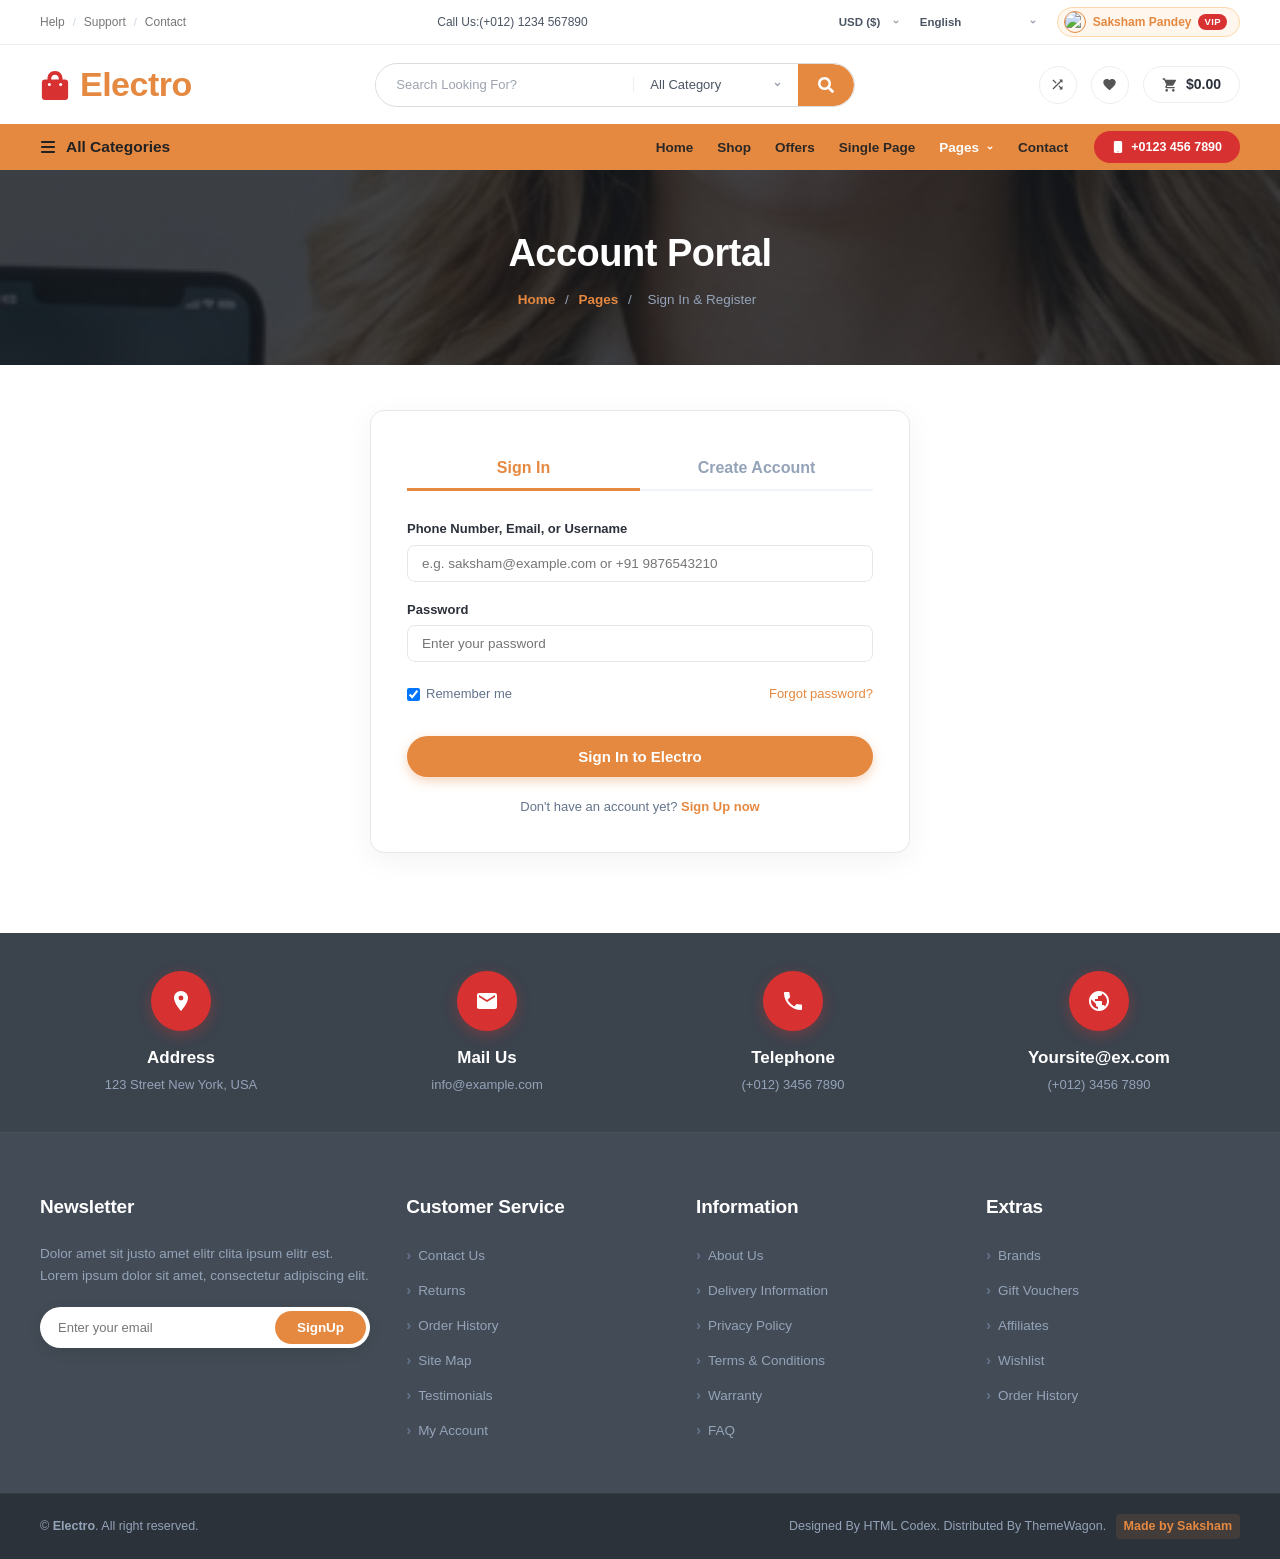
==== commit bf2bc671: "Update: describe your changes here" ====
--- a/auth.html
+++ b/auth.html
@@ -38,14 +38,30 @@
 
             <!-- Right Options: Currency, Language, Dashboard -->
             <div class="top-right">
-                <div class="top-item dropdown">
-                    <span>USD</span>
+                <div class="top-item dropdown top-select-wrapper" title="Select Currency">
+                    <select class="top-select-currency" id="currency-select" aria-label="Select Currency">
+                        <option value="USD">USD ($)</option>
+                        <option value="INR">INR (₹)</option>
+                        <option value="RUB">RUB (₽)</option>
+                        <option value="JPY">JPY (¥)</option>
+                        <option value="EUR">EUR (€)</option>
+                        <option value="GBP">GBP (£)</option>
+                        <option value="AED">AED (د.إ)</option>
+                    </select>
                     <svg class="icon icon-down" viewBox="0 0 320 512" width="8" height="8" fill="currentColor">
                         <path d="M143 352.3L7 216.3c-9.4-9.4-9.4-24.6 0-33.9l22.6-22.6c9.4-9.4 24.6-9.4 33.9 0l96.4 96.4 96.4-96.4c9.4-9.4 24.6-9.4 33.9 0l22.6 22.6c9.4 9.4 9.4 24.6 0 33.9l-136 136c-9.2 9.4-24.4 9.4-33.8 0z"/>
                     </svg>
                 </div>
-                <div class="top-item dropdown">
-                    <span>English</span>
+                <div class="top-item dropdown top-select-wrapper" title="Select Language">
+                    <select class="top-select-language" id="language-select" aria-label="Select Language">
+                        <option value="en">English</option>
+                        <option value="hi">हिन्दी (Hindi)</option>
+                        <option value="ru">Русский (Russian)</option>
+                        <option value="ja">日本語 (Japanese)</option>
+                        <option value="es">Español (Spanish)</option>
+                        <option value="de">Deutsch (German)</option>
+                        <option value="ar">العربية (Arabic)</option>
+                    </select>
                     <svg class="icon icon-down" viewBox="0 0 320 512" width="8" height="8" fill="currentColor">
                         <path d="M143 352.3L7 216.3c-9.4-9.4-9.4-24.6 0-33.9l22.6-22.6c9.4-9.4 24.6-9.4 33.9 0l96.4 96.4 96.4-96.4c9.4-9.4 24.6-9.4 33.9 0l22.6 22.6c9.4 9.4 9.4 24.6 0 33.9l-136 136c-9.2 9.4-24.4 9.4-33.8 0z"/>
                     </svg>
@@ -54,7 +70,7 @@
                     <svg class="icon icon-home" viewBox="0 0 576 512" width="11" height="11" fill="currentColor">
                         <path d="M280.37 148.26L96 300.11V464a16 16 0 0 0 16 16l112.06-.29a16 16 0 0 0 15.92-16V368a16 16 0 0 1 16-16h64a16 16 0 0 1 16 16v95.64a16 16 0 0 0 16 16.05L464 480a16 16 0 0 0 16-16V300L295.67 148.26a12.19 12.19 0 0 0-15.3 0zM571.6 251.47L488 182.56V44.05a12 12 0 0 0-12-12h-56a12 12 0 0 0-12 12v73.61L318.47 43a48 48 0 0 0-61 0L4.34 251.47a12 12 0 0 0-1.6 16.9l25.5 31A12 12 0 0 0 45.15 301l235.22-193.74a12.19 12.19 0 0 1 15.3 0L530.9 301a12 12 0 0 0 16.9-1.6l25.5-31a12 12 0 0 0-1.7-16.93z"/>
                     </svg>
-                    <span>My Dashboard</span>
+                    <span data-i18n="my_dashboard">My Dashboard</span>
                 </a>
             </div>
         </div>
@@ -80,14 +96,21 @@
 
             <!-- Search Area with Category Dropdown -->
             <div class="search-wrapper">
-                <input type="text" class="search-input" placeholder="Search Looking For?">
-                <div class="category-dropdown">
-                    <span>All Category</span>
+                <input type="text" class="search-input" placeholder="Search Looking For?" id="global-search-input">
+                <div class="category-dropdown" style="position:relative;">
+                    <select class="search-category-select" id="header-category-select" aria-label="Select Category">
+                        <option value="all">All Category</option>
+                        <option value="SmartPhone">Smartphones</option>
+                        <option value="Electronics">Electronics</option>
+                        <option value="Photography">Cameras &amp; Photo</option>
+                        <option value="Audio">Audio &amp; Studio</option>
+                        <option value="Accessories">Accessories</option>
+                    </select>
                     <svg class="icon icon-down" viewBox="0 0 320 512" width="9" height="9" fill="currentColor">
                         <path d="M143 352.3L7 216.3c-9.4-9.4-9.4-24.6 0-33.9l22.6-22.6c9.4-9.4 24.6-9.4 33.9 0l96.4 96.4 96.4-96.4c9.4-9.4 24.6-9.4 33.9 0l22.6 22.6c9.4 9.4 9.4 24.6 0 33.9l-136 136c-9.2 9.4-24.4 9.4-33.8 0z"/>
                     </svg>
                 </div>
-                <button type="submit" class="search-btn" aria-label="Search">
+                <button type="submit" class="search-btn" id="global-search-btn" aria-label="Search">
                     <svg class="icon icon-search" viewBox="0 0 512 512" width="16" height="16" fill="currentColor">
                         <path d="M505 442.7L405.3 343c-4.5-4.5-10.6-7-17-7H372c27.6-35.3 44-79.7 44-128C416 93.1 322.9 0 208 0S0 93.1 0 208s93.1 208 208 208c48.3 0 92.7-16.4 128-44v16.3c0 6.4 2.5 12.5 7 17l99.7 99.7c9.4 9.4 24.6 9.4 33.9 0l28.3-28.3c9.4-9.4 9.4-24.6.1-34zM208 336c-70.7 0-128-57.2-128-128 0-70.7 57.2-128 128-128 70.7 0 128 57.2 128 128 0 70.7-57.2 128-128 128z"/>
                     </svg>
@@ -101,7 +124,7 @@
                         <path d="M10.59 9.17L5.41 4 4 5.41l5.17 5.17 1.42-1.41zM14.5 4l2.04 2.04L4 18.59 5.41 20 17.96 7.46 20 9.5V4h-5.5zm.33 9.42l-1.41 1.41 3.13 3.13L14.5 20H20v-5.5l-2.04 2.04-3.13-3.12z"/>
                     </svg>
                 </a>
-                <a href="profile.html" class="action-circle" title="Wishlist">
+                <a href="profile.html#liked" class="action-circle" title="Wishlist">
                     <svg class="icon icon-heart" viewBox="0 0 24 24" width="15" height="15" fill="currentColor">
                         <path d="M12 21.35l-1.45-1.32C5.4 15.36 2 12.28 2 8.5 2 5.42 4.42 3 7.5 3c1.74 0 3.41.81 4.5 2.09C13.09 3.81 14.76 3 16.5 3 19.58 3 22 5.42 22 8.5c0 3.78-3.4 6.86-8.55 11.54L12 21.35z"/>
                     </svg>
@@ -122,11 +145,19 @@
     <!-- ========================================================= -->
     <nav class="nav-ribbon">
         <div class="container nav-container">
-            <div class="nav-categories">
+            <div class="nav-categories" id="nav-categories-trigger">
                 <svg class="icon icon-bars" viewBox="0 0 448 512" width="16" height="16" fill="currentColor">
                     <path d="M0 96C0 78.3 14.3 64 32 64H416c17.7 0 32 14.3 32 32s-14.3 32-32 32H32C14.3 128 0 113.7 0 96zM0 256c0-17.7 14.3-32 32-32H416c17.7 0 32 14.3 32 32s-14.3 32-32 32H32c-17.7 0-32-14.3-32-32zM448 416c0 17.7-14.3 32-32 32H32c-17.7 0-32-14.3-32-32s14.3-32 32-32H416c17.7 0 32 14.3 32 32z"/>
                 </svg>
-                <span class="categories-title">All Categories</span>
+                <span class="categories-title" data-i18n="nav_all_categories">All Categories</span>
+                <div class="nav-categories-menu" id="nav-categories-dropdown">
+                    <a href="javascript:void(0)" class="nav-cat-item" data-category="all">📱 All Categories</a>
+                    <a href="javascript:void(0)" class="nav-cat-item" data-category="SmartPhone">📲 Smartphones &amp; Tablets</a>
+                    <a href="javascript:void(0)" class="nav-cat-item" data-category="Photography">📷 Cameras &amp; Photography</a>
+                    <a href="javascript:void(0)" class="nav-cat-item" data-category="Electronics">💻 Laptops &amp; Computers</a>
+                    <a href="javascript:void(0)" class="nav-cat-item" data-category="Audio">🎧 Audio &amp; Headphones</a>
+                    <a href="javascript:void(0)" class="nav-cat-item" data-category="Accessories">⌚ Gadget Accessories</a>
+                </div>
             </div>
 
             <div class="nav-right-group">
--- a/app-styles.css
+++ b/app-styles.css
@@ -1510,3 +1510,352 @@
     }
 }
 
+
+/* ==========================================================================
+   11. TOP BAR SELECTORS (CURRENCY & LANGUAGE SWITCHERS)
+   ========================================================================== */
+.top-select-wrapper {
+    position: relative;
+    display: inline-flex;
+    align-items: center;
+    cursor: pointer;
+}
+
+.top-select-currency,
+.top-select-language {
+    background: transparent;
+    color: #4b5563;
+    font-family: inherit;
+    font-size: 11.5px;
+    font-weight: 600;
+    border: none;
+    outline: none;
+    cursor: pointer;
+    padding-right: 14px;
+    -webkit-appearance: none;
+    -moz-appearance: none;
+    appearance: none;
+    transition: color 0.2s ease;
+}
+
+.top-select-currency:hover,
+.top-select-language:hover {
+    color: var(--primary-orange);
+}
+
+.top-select-currency option,
+.top-select-language option {
+    background-color: #ffffff;
+    color: #1e293b;
+    font-size: 13px;
+    padding: 6px;
+}
+
+.top-select-wrapper .icon-down {
+    position: absolute;
+    right: 0;
+    pointer-events: none;
+    color: #9ca3af;
+}
+
+/* ==========================================================================
+   12. SEARCH BAR CATEGORY SELECT & NAV RIBBON CATEGORIES MENU
+   ========================================================================== */
+.search-category-select {
+    background: transparent;
+    color: #4b5563;
+    font-family: inherit;
+    font-size: 13px;
+    font-weight: 500;
+    border: none;
+    outline: none;
+    cursor: pointer;
+    padding-right: 14px;
+    -webkit-appearance: none;
+    -moz-appearance: none;
+    appearance: none;
+}
+
+.search-category-select option {
+    background-color: #ffffff;
+    color: #1e293b;
+    font-size: 13.5px;
+    padding: 6px;
+}
+
+.nav-categories {
+    position: relative;
+}
+
+.nav-categories-menu {
+    position: absolute;
+    top: 100%;
+    left: 0;
+    width: 240px;
+    background: #ffffff;
+    box-shadow: 0 10px 30px rgba(0, 0, 0, 0.12);
+    border-radius: 0 0 8px 8px;
+    border: 1px solid #f1f5f9;
+    border-top: 3px solid var(--primary-orange);
+    display: none;
+    flex-direction: column;
+    z-index: 1000;
+    animation: fadeInDown 0.25s ease;
+}
+
+.nav-categories:hover .nav-categories-menu {
+    display: flex;
+}
+
+.nav-cat-item {
+    padding: 12px 18px;
+    font-size: 13.5px;
+    font-weight: 600;
+    color: #334155;
+    text-decoration: none;
+    border-bottom: 1px solid #f8fafc;
+    transition: all 0.2s ease;
+    display: flex;
+    align-items: center;
+    gap: 8px;
+}
+
+.nav-cat-item:hover {
+    background-color: #fff7ed;
+    color: var(--primary-orange);
+    padding-left: 24px;
+}
+
+@keyframes fadeInDown {
+    from {
+        opacity: 0;
+        transform: translateY(-8px);
+    }
+    to {
+        opacity: 1;
+        transform: translateY(0);
+    }
+}
+
+/* ==========================================================================
+   13. DYNAMIC SEARCH RESULTS SECTION (HOMEPAGE)
+   ========================================================================== */
+.electro-search-results-section {
+    padding: 40px 0 60px 0;
+    background: #ffffff;
+    border-bottom: 2px solid #f1f5f9;
+    position: relative;
+    z-index: 20;
+    animation: fadeInSearch 0.35s ease;
+}
+
+@keyframes fadeInSearch {
+    from { opacity: 0; transform: translateY(-10px); }
+    to { opacity: 1; transform: translateY(0); }
+}
+
+.search-results-header {
+    display: flex;
+    align-items: center;
+    justify-content: space-between;
+    padding-bottom: 18px;
+    margin-bottom: 28px;
+    border-bottom: 2px solid #f1f5f9;
+    flex-wrap: wrap;
+    gap: 16px;
+}
+
+.search-results-heading {
+    font-size: 24px;
+    font-weight: 800;
+    color: #1e293b;
+    margin: 0;
+}
+
+.search-results-meta {
+    font-size: 14px;
+    color: #64748b;
+    margin: 4px 0 0 0;
+}
+
+.btn-clear-search {
+    background: #f1f5f9;
+    color: #475569;
+    border: 1px solid #cbd5e1;
+    padding: 8px 20px;
+    border-radius: 20px;
+    font-size: 13px;
+    font-weight: 700;
+    cursor: pointer;
+    transition: all 0.2s ease;
+    display: inline-flex;
+    align-items: center;
+    gap: 6px;
+}
+
+.btn-clear-search:hover {
+    background: var(--primary-red);
+    color: #ffffff;
+    border-color: var(--primary-red);
+    transform: scale(1.03);
+}
+
+.search-results-grid {
+    display: grid;
+    grid-template-columns: repeat(auto-fill, minmax(260px, 1fr));
+    gap: 26px;
+}
+
+/* Hide normal homepage sections when search is active as requested */
+body.body-searching .hide-on-search {
+    display: none !important;
+}
+
+/* ==========================================================================
+   14. WISHLIST / LIKE HEART BUTTON STYLES & ANIMATION
+   ========================================================================== */
+.reference-drawer-circle-btn.is-liked,
+.offers-page-wishlist-btn.is-liked,
+.is-liked,
+.is-liked svg {
+    color: #e53e3e !important;
+    fill: #e53e3e !important;
+}
+
+.reference-drawer-circle-btn.is-liked {
+    background-color: #fee2e2 !important;
+    border-color: #fca5a5 !important;
+    animation: electroHeartBeat 0.4s ease;
+}
+
+@keyframes electroHeartBeat {
+    0% { transform: scale(1); }
+    50% { transform: scale(1.35); }
+    100% { transform: scale(1); }
+}
+
+.liked-badge {
+    background-color: #e53e3e;
+    color: #ffffff;
+    font-size: 11px;
+    font-weight: 800;
+    padding: 2px 7px;
+    border-radius: 12px;
+    margin-left: 6px;
+}
+
+/* ==========================================================================
+   15. PROFILE - LIKED PRODUCTS (पसंद किए गए उत्पाद) GRID
+   ========================================================================== */
+.profile-liked-grid {
+    display: grid;
+    grid-template-columns: repeat(auto-fill, minmax(240px, 1fr));
+    gap: 20px;
+}
+
+.liked-card {
+    background: #ffffff;
+    border: 1px solid #e2e8f0;
+    border-radius: 8px;
+    padding: 16px;
+    display: flex;
+    flex-direction: column;
+    justify-content: space-between;
+    transition: transform 0.2s ease, box-shadow 0.2s ease;
+    position: relative;
+}
+
+.liked-card:hover {
+    transform: translateY(-3px);
+    box-shadow: 0 8px 20px rgba(0, 0, 0, 0.06);
+    border-color: #cbd5e1;
+}
+
+.liked-card-img-wrap {
+    width: 100%;
+    height: 150px;
+    display: flex;
+    align-items: center;
+    justify-content: center;
+    margin-bottom: 12px;
+    background: #fafafa;
+    border-radius: 6px;
+    padding: 10px;
+}
+
+.liked-card-img {
+    max-width: 100%;
+    max-height: 100%;
+    object-fit: contain;
+}
+
+.liked-card-category {
+    font-size: 11px;
+    font-weight: 700;
+    text-transform: uppercase;
+    color: #94a3b8;
+    margin-bottom: 4px;
+    display: block;
+}
+
+.liked-card-title {
+    font-size: 14px;
+    font-weight: 700;
+    color: #1e293b;
+    margin-bottom: 8px;
+    line-height: 1.35;
+    height: 38px;
+    overflow: hidden;
+}
+
+.liked-card-price {
+    font-size: 16px;
+    font-weight: 800;
+    color: var(--primary-orange);
+    margin-bottom: 14px;
+}
+
+.liked-card-actions {
+    display: flex;
+    align-items: center;
+    gap: 8px;
+}
+
+.btn-liked-add-cart {
+    flex: 1;
+    background-color: var(--primary-orange);
+    color: #ffffff;
+    border: none;
+    padding: 7px 12px;
+    border-radius: 20px;
+    font-size: 12px;
+    font-weight: 700;
+    cursor: pointer;
+    transition: background-color 0.2s ease;
+}
+
+.btn-liked-add-cart:hover {
+    background-color: var(--primary-orange-hover);
+}
+
+.btn-liked-remove {
+    background: #fee2e2;
+    color: #ef4444;
+    border: 1px solid #fecaca;
+    width: 32px;
+    height: 32px;
+    border-radius: 50%;
+    font-size: 13px;
+    font-weight: 800;
+    cursor: pointer;
+    display: flex;
+    align-items: center;
+    justify-content: center;
+    transition: all 0.2s ease;
+}
+
+.btn-liked-remove:hover {
+    background: #ef4444;
+    color: #ffffff;
+    border-color: #ef4444;
+}
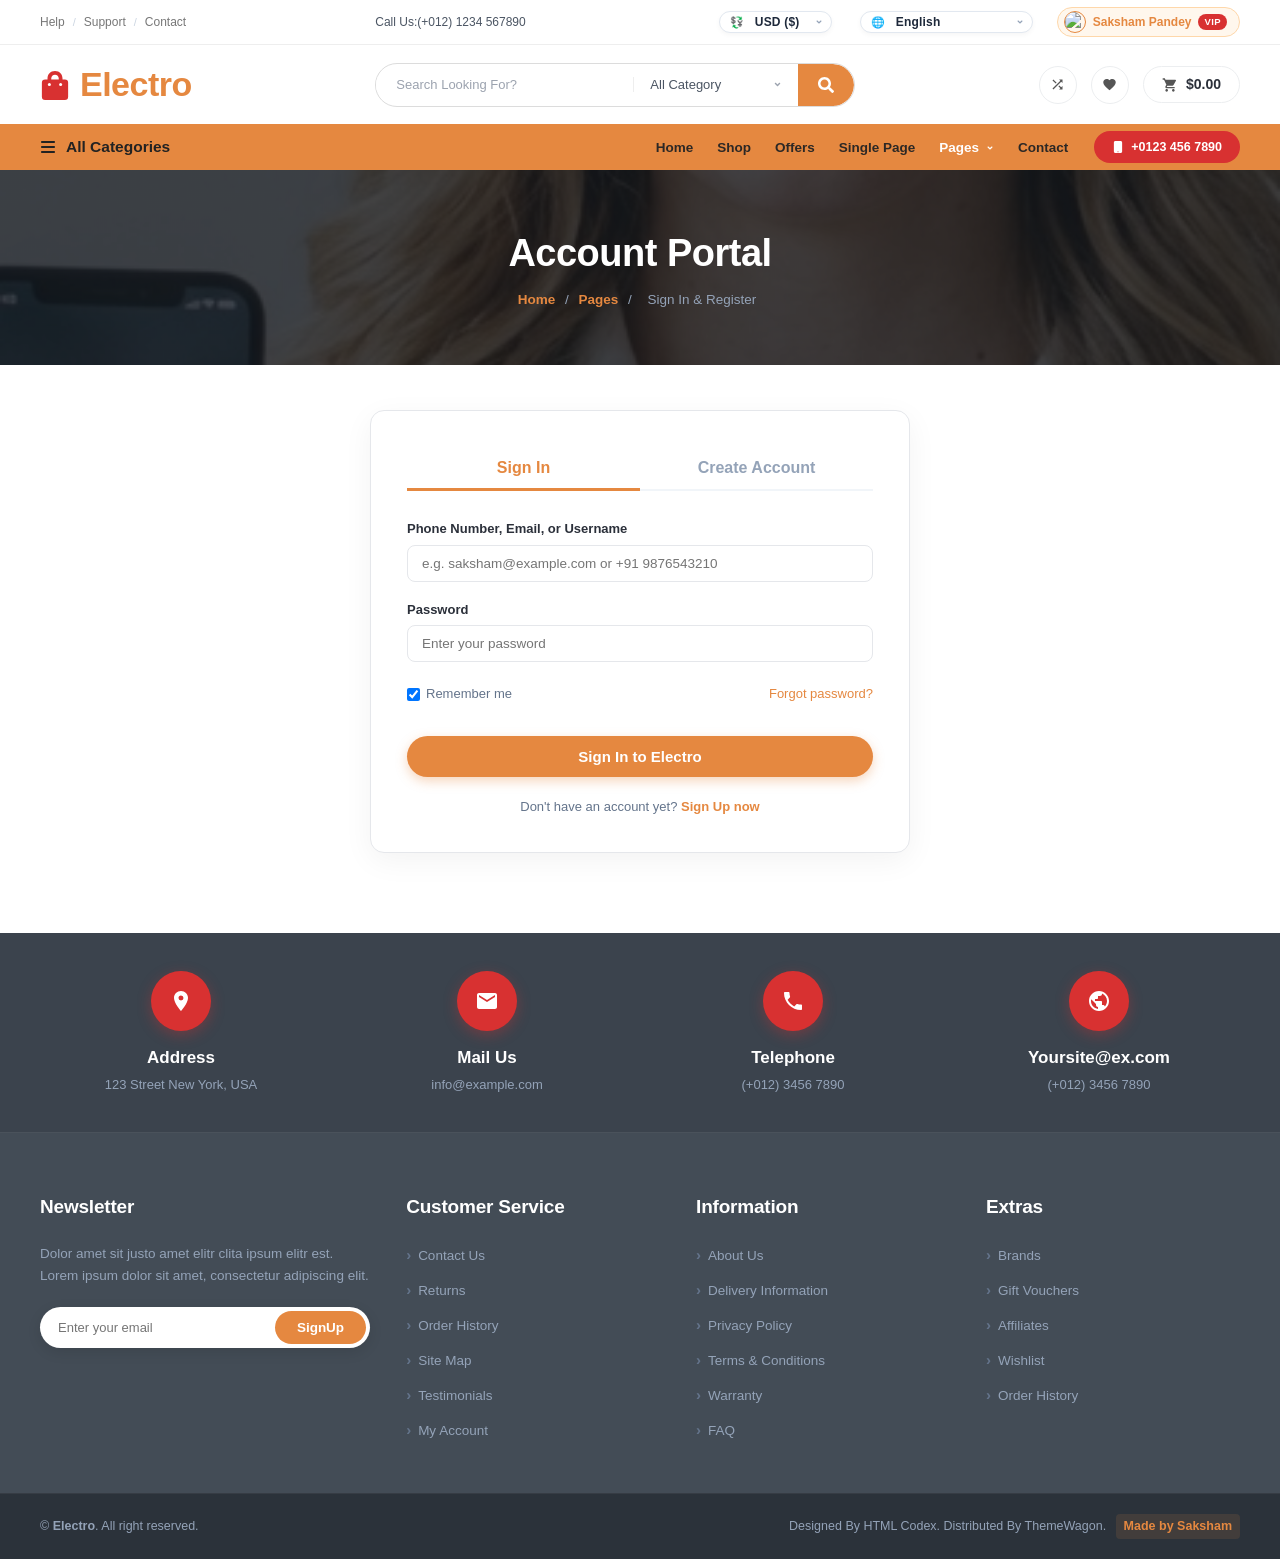
==== commit 271a375e: "fix(ui): center related products carousel, fix off-screen arrows and enable continuous hover slide -" ====
--- a/auth.html
+++ b/auth.html
@@ -389,6 +389,17 @@
     <script src="electro-core.js"></script>
     <script>
         document.addEventListener('DOMContentLoaded', function () {
+            const existingUser = Electro.Auth.getCurrentUser();
+            if (existingUser) {
+                const card = document.querySelector('.auth-card');
+                if (card) {
+                    const notice = document.createElement('div');
+                    notice.style.cssText = 'background:#f0fdf4; border:1px solid #bbf7d0; border-radius:10px; padding:12px; margin-bottom:18px; text-align:center; font-size:13px; color:#166534;';
+                    notice.innerHTML = `You are currently logged in as <strong>${existingUser.name}</strong>. <a href="index.html" style="color:#e58840; font-weight:700; margin-left:6px; text-decoration:none;">Go To Home Page 🏠</a>`;
+                    card.insertBefore(notice, card.firstChild);
+                }
+            }
+
             const tabLogin = document.getElementById('tab-btn-login');
             const tabRegister = document.getElementById('tab-btn-register');
             const formLogin = document.getElementById('form-login');
@@ -425,7 +436,7 @@
                 if (res.success) {
                     Electro.showToast(`Welcome back, ${res.user.name}! 👋`, 'success');
                     setTimeout(() => {
-                        window.location.href = 'profile.html';
+                        window.location.href = 'index.html';
                     }, 800);
                 } else {
                     Electro.showToast(res.message, 'error');
--- a/app-styles.css
+++ b/app-styles.css
@@ -268,6 +268,11 @@
     grid-template-columns: 280px 1fr;
     gap: 36px;
     margin-bottom: 60px;
+}
+
+.single-product-main {
+    min-width: 0;
+    width: 100%;
 }
 
 /* Sidebar Styles */
@@ -1512,22 +1517,56 @@
 
 
 /* ==========================================================================
-   11. TOP BAR SELECTORS (CURRENCY & LANGUAGE SWITCHERS)
+   11. TOP BAR SELECTORS (PREMIUM GLASS-PILL CURRENCY & LANGUAGE SWITCHERS)
    ========================================================================== */
 .top-select-wrapper {
     position: relative;
     display: inline-flex;
     align-items: center;
+    background: #ffffff;
+    border: 1.5px solid #e2e8f0;
+    border-radius: 20px;
+    padding: 3px 12px 3px 10px;
+    margin: 0 4px;
+    box-shadow: 0 2px 5px rgba(0, 0, 0, 0.04);
     cursor: pointer;
+    transition: all 0.25s cubic-bezier(0.16, 1, 0.3, 1);
+}
+
+.top-select-wrapper[title*="Currency"]::before {
+    content: '💱';
+    font-size: 11px;
+    margin-right: 6px;
+    line-height: 1;
+}
+
+.top-select-wrapper[title*="Language"]::before {
+    content: '🌐';
+    font-size: 11px;
+    margin-right: 6px;
+    line-height: 1;
+}
+
+.top-select-wrapper:hover {
+    border-color: var(--primary-orange);
+    box-shadow: 0 4px 12px rgba(229, 136, 64, 0.2);
+    transform: translateY(-1px);
+    background: #fffaf5;
+}
+
+.top-select-wrapper:focus-within {
+    border-color: var(--primary-orange);
+    box-shadow: 0 0 0 3px rgba(229, 136, 64, 0.2);
 }
 
 .top-select-currency,
 .top-select-language {
     background: transparent;
-    color: #4b5563;
+    color: #1e293b;
     font-family: inherit;
-    font-size: 11.5px;
-    font-weight: 600;
+    font-size: 12px;
+    font-weight: 700;
+    letter-spacing: 0.2px;
     border: none;
     outline: none;
     cursor: pointer;
@@ -1548,14 +1587,21 @@
     background-color: #ffffff;
     color: #1e293b;
     font-size: 13px;
-    padding: 6px;
+    font-weight: 600;
+    padding: 10px 14px;
 }
 
 .top-select-wrapper .icon-down {
     position: absolute;
-    right: 0;
+    right: 8px;
     pointer-events: none;
-    color: #9ca3af;
+    color: #94a3b8;
+    transition: transform 0.2s ease, color 0.2s ease;
+}
+
+.top-select-wrapper:hover .icon-down {
+    color: var(--primary-orange);
+    transform: rotate(180deg);
 }
 
 /* ==========================================================================
@@ -1638,12 +1684,12 @@
 }
 
 /* ==========================================================================
-   13. DYNAMIC SEARCH RESULTS SECTION (HOMEPAGE)
+   13. DYNAMIC SEARCH RESULTS SECTION (AMAZON / FLIPKART SYNCHRONIZED GRID)
    ========================================================================== */
 .electro-search-results-section {
-    padding: 40px 0 60px 0;
-    background: #ffffff;
-    border-bottom: 2px solid #f1f5f9;
+    padding: 35px 0 60px 0;
+    background: #f8fafc;
+    border-bottom: 2px solid #e2e8f0;
     position: relative;
     z-index: 20;
     animation: fadeInSearch 0.35s ease;
@@ -1659,8 +1705,8 @@
     align-items: center;
     justify-content: space-between;
     padding-bottom: 18px;
-    margin-bottom: 28px;
-    border-bottom: 2px solid #f1f5f9;
+    margin-bottom: 24px;
+    border-bottom: 2px solid #e2e8f0;
     flex-wrap: wrap;
     gap: 16px;
 }
@@ -1668,7 +1714,7 @@
 .search-results-heading {
     font-size: 24px;
     font-weight: 800;
-    color: #1e293b;
+    color: #0f172a;
     margin: 0;
 }
 
@@ -1679,14 +1725,15 @@
 }
 
 .btn-clear-search {
-    background: #f1f5f9;
-    color: #475569;
-    border: 1px solid #cbd5e1;
-    padding: 8px 20px;
+    background: #ffffff;
+    color: #334155;
+    border: 1.5px solid #cbd5e1;
+    padding: 8px 22px;
     border-radius: 20px;
     font-size: 13px;
     font-weight: 700;
     cursor: pointer;
+    box-shadow: 0 1px 3px rgba(0, 0, 0, 0.05);
     transition: all 0.2s ease;
     display: inline-flex;
     align-items: center;
@@ -1698,12 +1745,241 @@
     color: #ffffff;
     border-color: var(--primary-red);
     transform: scale(1.03);
-}
-
+    box-shadow: 0 4px 12px rgba(216, 49, 49, 0.25);
+}
+
+/* Amazon / Flipkart Synchronized 5 to 6 Columns Grid */
 .search-results-grid {
     display: grid;
-    grid-template-columns: repeat(auto-fill, minmax(260px, 1fr));
-    gap: 26px;
+    grid-template-columns: repeat(6, 1fr);
+    gap: 16px;
+    align-items: stretch;
+}
+
+@media (max-width: 1400px) {
+    .search-results-grid {
+        grid-template-columns: repeat(5, 1fr);
+        gap: 14px;
+    }
+}
+
+@media (max-width: 1100px) {
+    .search-results-grid {
+        grid-template-columns: repeat(4, 1fr);
+        gap: 12px;
+    }
+}
+
+@media (max-width: 820px) {
+    .search-results-grid {
+        grid-template-columns: repeat(3, 1fr);
+        gap: 12px;
+    }
+}
+
+@media (max-width: 580px) {
+    .search-results-grid {
+        grid-template-columns: repeat(2, 1fr);
+        gap: 10px;
+    }
+}
+
+/* Amazon / Flipkart Product Card Styles */
+.amazon-product-card {
+    background: #ffffff;
+    border: 1px solid #e2e8f0;
+    border-radius: 8px;
+    padding: 12px;
+    display: flex;
+    flex-direction: column;
+    justify-content: space-between;
+    position: relative;
+    transition: all 0.25s cubic-bezier(0.16, 1, 0.3, 1);
+    box-shadow: 0 1px 3px rgba(0, 0, 0, 0.04);
+}
+
+.amazon-product-card:hover {
+    border-color: #cbd5e1;
+    box-shadow: 0 10px 25px rgba(0, 0, 0, 0.09);
+    transform: translateY(-4px);
+}
+
+.amazon-card-badge {
+    position: absolute;
+    top: 10px;
+    left: 10px;
+    background: #cc0c39;
+    color: #ffffff;
+    font-size: 10px;
+    font-weight: 800;
+    padding: 2px 7px;
+    border-radius: 4px;
+    text-transform: uppercase;
+    letter-spacing: 0.3px;
+    z-index: 2;
+}
+
+.amazon-card-wishlist-btn {
+    position: absolute;
+    top: 8px;
+    right: 8px;
+    width: 30px;
+    height: 30px;
+    border-radius: 50%;
+    background: #ffffff;
+    border: 1px solid #e2e8f0;
+    display: flex;
+    align-items: center;
+    justify-content: center;
+    cursor: pointer;
+    color: #94a3b8;
+    box-shadow: 0 2px 5px rgba(0,0,0,0.06);
+    transition: all 0.2s ease;
+    z-index: 2;
+}
+
+.amazon-card-wishlist-btn:hover {
+    color: #e53e3e;
+    border-color: #fca5a5;
+    transform: scale(1.1);
+}
+
+.amazon-card-wishlist-btn.is-liked {
+    color: #e53e3e !important;
+    background: #fee2e2;
+    border-color: #fca5a5;
+}
+
+.amazon-card-img-wrap {
+    width: 100%;
+    height: 145px;
+    display: flex;
+    align-items: center;
+    justify-content: center;
+    background: #fbfbfb;
+    border-radius: 6px;
+    padding: 8px;
+    margin-bottom: 10px;
+    position: relative;
+    overflow: hidden;
+    text-decoration: none;
+}
+
+.amazon-card-img-wrap img {
+    max-width: 100%;
+    max-height: 130px;
+    object-fit: contain;
+    transition: transform 0.3s ease;
+}
+
+.amazon-product-card:hover .amazon-card-img-wrap img {
+    transform: scale(1.06);
+}
+
+.amazon-card-info {
+    flex: 1;
+    display: flex;
+    flex-direction: column;
+}
+
+.amazon-card-cat {
+    font-size: 10.5px;
+    font-weight: 700;
+    text-transform: uppercase;
+    color: #64748b;
+    letter-spacing: 0.4px;
+    margin-bottom: 3px;
+    display: block;
+}
+
+.amazon-card-title {
+    font-size: 13px;
+    font-weight: 600;
+    color: #0f172a;
+    line-height: 1.35;
+    height: 35px;
+    overflow: hidden;
+    text-overflow: ellipsis;
+    display: -webkit-box;
+    -webkit-line-clamp: 2;
+    -webkit-box-orient: vertical;
+    margin-bottom: 6px;
+    text-decoration: none;
+    transition: color 0.2s ease;
+}
+
+.amazon-card-title:hover {
+    color: var(--primary-orange);
+}
+
+.amazon-card-rating {
+    display: flex;
+    align-items: center;
+    gap: 4px;
+    margin-bottom: 8px;
+}
+
+.amazon-stars {
+    color: #ffa41c;
+    font-size: 12px;
+    letter-spacing: 1px;
+}
+
+.amazon-review-count {
+    font-size: 11px;
+    color: #007185;
+    font-weight: 600;
+}
+
+.amazon-card-price-row {
+    display: flex;
+    align-items: baseline;
+    gap: 6px;
+    flex-wrap: wrap;
+    margin-bottom: 10px;
+}
+
+.amazon-price-current {
+    font-size: 16px;
+    font-weight: 800;
+    color: #0f172a;
+}
+
+.amazon-price-old {
+    font-size: 11.5px;
+    color: #64748b;
+    text-decoration: line-through;
+}
+
+.amazon-price-discount {
+    font-size: 11px;
+    font-weight: 700;
+    color: #16a34a;
+}
+
+.amazon-btn-add-cart {
+    width: 100%;
+    background: #ffd814;
+    border: 1px solid #fcd200;
+    border-radius: 20px;
+    padding: 7px 10px;
+    font-size: 12px;
+    font-weight: 700;
+    color: #0f1111;
+    cursor: pointer;
+    display: flex;
+    align-items: center;
+    justify-content: center;
+    gap: 6px;
+    box-shadow: 0 2px 5px rgba(213, 217, 217, 0.5);
+    transition: all 0.2s ease;
+    margin-top: auto;
+}
+
+.amazon-btn-add-cart:hover {
+    background: #f7ca00;
+    border-color: #f2c200;
+    box-shadow: 0 3px 8px rgba(213, 217, 217, 0.8);
 }
 
 /* Hide normal homepage sections when search is active as requested */
@@ -1859,3 +2135,697 @@
     color: #ffffff;
     border-color: #ef4444;
 }
+
+/* ==========================================================================
+   16. HERO ANIMATED HORIZONTAL SLIDER (LEFT TO RIGHT / RIGHT TO LEFT)
+   ========================================================================== */
+.hero-main-card {
+    position: relative !important;
+    overflow: hidden !important;
+    padding: 0 !important;
+    display: block !important;
+    background-color: var(--bg-hero) !important;
+}
+
+.hero-carousel-viewport {
+    width: 100% !important;
+    height: 100% !important;
+    overflow: hidden !important;
+    position: relative !important;
+}
+
+.hero-carousel-track {
+    display: flex !important;
+    height: 100% !important;
+    width: 100% !important;
+    transition: transform 0.75s cubic-bezier(0.25, 1, 0.35, 1) !important;
+    will-change: transform;
+}
+
+.hero-slide-item {
+    flex: 0 0 100% !important;
+    width: 100% !important;
+    height: 100% !important;
+    display: flex !important;
+    align-items: center !important;
+    justify-content: center !important;
+    gap: 40px !important;
+    padding: 40px 60px 40px 50px !important;
+    box-sizing: border-box !important;
+    position: relative !important;
+}
+
+.hero-slide-item .hero-graphic {
+    flex: 0 0 44% !important;
+    max-width: 440px !important;
+    height: 100% !important;
+    display: flex !important;
+    align-items: center !important;
+    justify-content: center !important;
+    transition: transform 0.75s cubic-bezier(0.25, 1, 0.35, 1), opacity 0.6s ease !important;
+}
+
+.hero-slide-item .hero-product-img {
+    width: 100% !important;
+    max-width: 410px !important;
+    max-height: 380px !important;
+    height: auto !important;
+    display: block !important;
+    object-fit: contain !important;
+    background: transparent !important;
+    filter: drop-shadow(0 18px 30px rgba(0, 0, 0, 0.08)) !important;
+    transition: transform 0.65s cubic-bezier(0.25, 1, 0.35, 1) !important;
+}
+
+.hero-slide-item:hover .hero-product-img {
+    transform: scale(1.05) translateY(-6px) !important;
+}
+
+.hero-slide-item .hero-details {
+    flex: 0 0 52% !important;
+    padding-left: 10px !important;
+    z-index: 2 !important;
+    transition: transform 0.75s cubic-bezier(0.25, 1, 0.35, 1), opacity 0.6s ease !important;
+}
+
+/* Staggered dynamic sliding entrance feel */
+.hero-slide-item:not(.is-active) .hero-graphic {
+    opacity: 0.4 !important;
+    transform: scale(0.92) translateX(-25px) !important;
+}
+
+.hero-slide-item.is-active .hero-graphic {
+    opacity: 1 !important;
+    transform: scale(1) translateX(0) !important;
+}
+
+.hero-slide-item:not(.is-active) .hero-details {
+    opacity: 0.4 !important;
+    transform: translateX(25px) !important;
+}
+
+.hero-slide-item.is-active .hero-details {
+    opacity: 1 !important;
+    transform: translateX(0) !important;
+}
+
+/* Stationary Arrow Buttons */
+.hero-main-card .hero-arrows {
+    position: absolute !important;
+    bottom: 30px !important;
+    right: 35px !important;
+    z-index: 10 !important;
+    display: flex !important;
+    gap: 12px !important;
+}
+
+.hero-main-card .arrow-btn {
+    width: 38px !important;
+    height: 38px !important;
+    border-radius: 50% !important;
+    background: #e58840 !important;
+    color: #ffffff !important;
+    border: none !important;
+    display: flex !important;
+    align-items: center !important;
+    justify-content: center !important;
+    cursor: pointer !important;
+    box-shadow: 0 4px 10px rgba(229, 136, 64, 0.35) !important;
+    transition: all 0.25s cubic-bezier(0.16, 1, 0.3, 1) !important;
+}
+
+.hero-main-card .arrow-btn:hover {
+    background: #c96d27 !important;
+    transform: scale(1.12) !important;
+    box-shadow: 0 6px 16px rgba(229, 136, 64, 0.5) !important;
+}
+
+.hero-main-card .arrow-btn:active {
+    transform: scale(0.94) !important;
+}
+
+/* Responsive Slider Breakpoints */
+@media (max-width: 900px) {
+    .hero-slide-item {
+        padding: 30px 20px !important;
+        gap: 20px !important;
+    }
+}
+
+@media (max-width: 768px) {
+    .hero-slide-item {
+        flex-direction: column !important;
+        padding: 25px 15px 75px 15px !important;
+        text-align: center !important;
+    }
+    .hero-slide-item .hero-graphic {
+        flex: 0 0 auto !important;
+        max-width: 280px !important;
+        margin-bottom: 20px !important;
+    }
+    .hero-slide-item .hero-details {
+        flex: 0 0 auto !important;
+        padding-left: 0 !important;
+    }
+    .hero-main-card .hero-arrows {
+        bottom: 16px !important;
+        right: 50% !important;
+        transform: translateX(50%) !important;
+    }
+}
+
+
+/* ==========================================================================
+   16. RELATED PRODUCTS SECTION & WORKABLE HOVER SIDE ARROWS
+   ========================================================================== */
+.related-products-section-box {
+    margin-top: 50px;
+    position: relative;
+    width: 100%;
+    max-width: 100%;
+    box-sizing: border-box;
+    background: #ffffff;
+    border: 1px solid #eef2f6;
+    border-radius: 18px;
+    padding: 32px 24px 28px 24px;
+    box-shadow: 0 4px 20px rgba(0, 0, 0, 0.03);
+    overflow: hidden;
+}
+
+.related-products-header-box {
+    text-align: center;
+    margin-bottom: 25px;
+}
+
+.related-products-header-box .reference-header-eyebrow {
+    display: inline-block;
+    font-size: 13px;
+    font-weight: 700;
+    color: #e58840;
+    text-transform: uppercase;
+    letter-spacing: 1.2px;
+    margin-bottom: 4px;
+}
+
+.related-products-header-box .reference-header-main-title {
+    font-size: 26px;
+    font-weight: 800;
+    color: #1e293b;
+    margin: 6px 0 10px 0;
+}
+
+.related-products-header-box .reference-header-description {
+    font-size: 14px;
+    color: #64748b;
+    max-width: 580px;
+    margin: 0 auto;
+    line-height: 1.6;
+}
+
+.related-carousel-viewport {
+    position: relative;
+    width: 100%;
+    max-width: 100%;
+    box-sizing: border-box;
+    padding: 0 52px; /* Gutter keeps both arrows 100% inside container */
+    display: flex;
+    align-items: center;
+}
+
+.related-side-arrow {
+    position: absolute;
+    top: 50%;
+    transform: translateY(-50%);
+    width: 44px;
+    height: 44px;
+    border-radius: 50%;
+    background: #ffffff;
+    border: 1.5px solid #e2e8f0;
+    color: #1e293b;
+    box-shadow: 0 4px 16px rgba(0, 0, 0, 0.12);
+    display: flex;
+    align-items: center;
+    justify-content: center;
+    cursor: pointer;
+    z-index: 25;
+    transition: all 0.25s cubic-bezier(0.16, 1, 0.3, 1);
+    outline: none;
+    user-select: none;
+}
+
+.related-arrow-left {
+    left: 2px; /* Completely inside the 52px gutter! */
+}
+
+.related-arrow-right {
+    right: 2px; /* Completely inside the 52px gutter, never pushed outside! */
+}
+
+.related-side-arrow:hover {
+    background: #e58840;
+    color: #ffffff;
+    border-color: #e58840;
+    transform: translateY(-50%) scale(1.12);
+    box-shadow: 0 6px 20px rgba(229, 136, 64, 0.45);
+}
+
+.related-side-arrow:active {
+    transform: translateY(-50%) scale(0.95);
+}
+
+.related-side-arrow svg {
+    pointer-events: none;
+    transition: transform 0.2s ease;
+}
+
+.related-arrow-left:hover svg {
+    transform: translateX(-2px);
+}
+
+.related-arrow-right:hover svg {
+    transform: translateX(2px);
+}
+
+.related-products-slider-track {
+    display: flex;
+    gap: 16px;
+    overflow-x: auto;
+    scroll-behavior: smooth;
+    padding: 12px 4px 20px 4px;
+    scrollbar-width: none;
+    -ms-overflow-style: none;
+    -webkit-overflow-scrolling: touch;
+    width: 100%;
+    box-sizing: border-box;
+}
+
+.related-products-slider-track::-webkit-scrollbar {
+    display: none;
+}
+
+.related-products-slider-track .reference-expand-card {
+    flex: 0 0 calc((100% - 32px) / 3) !important;
+    min-width: 215px !important;
+    max-width: 275px !important;
+    padding: 14px !important;
+    box-sizing: border-box !important;
+    background: #ffffff !important;
+    border: 1px solid #e2e8f0 !important;
+    border-radius: 14px !important;
+    box-shadow: 0 2px 10px rgba(0, 0, 0, 0.04) !important;
+    transition: transform 0.25s ease, box-shadow 0.25s ease, border-color 0.25s ease !important;
+    display: flex !important;
+    flex-direction: column !important;
+    justify-content: space-between !important;
+    position: relative !important;
+}
+
+.related-products-slider-track .reference-expand-card:hover {
+    transform: translateY(-5px) !important;
+    box-shadow: 0 10px 24px rgba(0, 0, 0, 0.08) !important;
+    border-color: #cbd5e1 !important;
+}
+
+.related-carousel-dots {
+    display: flex;
+    align-items: center;
+    justify-content: center;
+    gap: 8px;
+    margin-top: 14px;
+    width: 100%;
+}
+
+.related-carousel-dot {
+    width: 8px;
+    height: 8px;
+    border-radius: 50%;
+    background: #cbd5e1;
+    border: none;
+    padding: 0;
+    cursor: pointer;
+    transition: all 0.25s cubic-bezier(0.16, 1, 0.3, 1);
+}
+
+.related-carousel-dot:hover {
+    background: #94a3b8;
+}
+
+.related-carousel-dot.is-active {
+    width: 24px;
+    border-radius: 6px;
+    background: #e58840;
+}
+
+/* ==========================================================================
+   17. BLINKIT-STYLE MOBILE APP ARCHITECTURE (<= 768px)
+   ========================================================================== */
+@media (max-width: 768px) {
+    body {
+        padding-bottom: 74px !important;
+    }
+
+    /* Hide desktop cluttered elements */
+    .top-bar {
+        display: none !important;
+    }
+    .nav-ribbon {
+        display: none !important;
+    }
+    .header-container .actions-group {
+        display: none !important;
+    }
+
+    /* Blinkit Top Quick Delivery Strip */
+    .blinkit-mobile-top-strip {
+        display: flex;
+        align-items: center;
+        justify-content: space-between;
+        padding: 10px 14px;
+        background: #ffffff;
+        border-bottom: 1px solid #f1f5f9;
+        position: sticky;
+        top: 0;
+        z-index: 999;
+    }
+
+    .blinkit-location-pill {
+        display: flex;
+        align-items: center;
+        gap: 8px;
+    }
+
+    .blinkit-bolt-icon {
+        width: 28px;
+        height: 28px;
+        border-radius: 50%;
+        background: #fef08a;
+        color: #854d0e;
+        display: flex;
+        align-items: center;
+        justify-content: center;
+        font-size: 14px;
+        font-weight: 800;
+        flex-shrink: 0;
+    }
+
+    .blinkit-location-text {
+        display: flex;
+        flex-direction: column;
+        line-height: 1.25;
+    }
+
+    .blinkit-time {
+        font-size: 13.5px;
+        font-weight: 800;
+        color: #0f172a;
+    }
+
+    .blinkit-address {
+        font-size: 11px;
+        color: #64748b;
+        font-weight: 500;
+    }
+
+    .blinkit-avatar-btn img {
+        width: 34px;
+        height: 34px;
+        border-radius: 50%;
+        object-fit: cover;
+        border: 2px solid #e58840;
+    }
+
+    .blinkit-login-pill {
+        background: #e58840;
+        color: #ffffff;
+        font-size: 12px;
+        font-weight: 700;
+        padding: 5px 14px;
+        border-radius: 16px;
+        text-decoration: none;
+        box-shadow: 0 2px 6px rgba(229, 136, 64, 0.3);
+    }
+
+    /* App-like Header & Search Bar */
+    .header-container {
+        padding: 8px 14px 12px 14px !important;
+        flex-direction: column !important;
+        gap: 8px !important;
+    }
+
+    .brand-logo {
+        font-size: 24px !important;
+    }
+
+    .search-wrapper {
+        width: 100% !important;
+        border-radius: 12px !important;
+        background: #f8fafc !important;
+        border: 1.5px solid #e2e8f0 !important;
+        box-shadow: 0 2px 6px rgba(0, 0, 0, 0.03) !important;
+        height: 44px !important;
+    }
+
+    .category-dropdown {
+        display: none !important;
+    }
+
+    .search-input {
+        height: 42px !important;
+        font-size: 13.5px !important;
+        border-radius: 12px 0 0 12px !important;
+        background: transparent !important;
+        padding-left: 14px !important;
+    }
+
+    .search-btn {
+        width: 44px !important;
+        height: 42px !important;
+        border-radius: 0 10px 10px 0 !important;
+    }
+
+    /* Blinkit Fixed Bottom Navigation Bar */
+    .blinkit-mobile-bottom-nav {
+        position: fixed !important;
+        bottom: 0 !important;
+        left: 0 !important;
+        right: 0 !important;
+        height: 62px !important;
+        background: #ffffff !important;
+        border-top: 1px solid #e2e8f0 !important;
+        box-shadow: 0 -4px 20px rgba(0, 0, 0, 0.08) !important;
+        display: flex !important;
+        align-items: center !important;
+        justify-content: space-around !important;
+        z-index: 99999 !important;
+        padding-bottom: env(safe-area-inset-bottom) !important;
+    }
+
+    .blinkit-tab-item {
+        display: flex !important;
+        flex-direction: column !important;
+        align-items: center !important;
+        justify-content: center !important;
+        text-decoration: none !important;
+        color: #64748b !important;
+        font-size: 10.5px !important;
+        font-weight: 600 !important;
+        gap: 3px !important;
+        flex: 1 !important;
+        height: 100% !important;
+        transition: all 0.2s ease !important;
+    }
+
+    .blinkit-tab-item.is-active {
+        color: #e58840 !important;
+    }
+
+    .blinkit-tab-item.is-active svg {
+        stroke: #e58840 !important;
+    }
+
+    .blinkit-tab-icon {
+        display: flex !important;
+        align-items: center !important;
+        justify-content: center !important;
+        position: relative !important;
+    }
+
+    .blinkit-cart-count {
+        position: absolute !important;
+        top: -6px !important;
+        right: -10px !important;
+        background: #e58840 !important;
+        color: #ffffff !important;
+        font-size: 10px !important;
+        font-weight: 800 !important;
+        min-width: 17px !important;
+        height: 17px !important;
+        border-radius: 9px !important;
+        display: inline-flex !important;
+        align-items: center !important;
+        justify-content: center !important;
+        padding: 0 4px !important;
+        box-shadow: 0 2px 6px rgba(229, 136, 64, 0.4) !important;
+    }
+
+    .blinkit-badge-hot {
+        position: absolute !important;
+        top: -5px !important;
+        right: -8px !important;
+        background: #ef4444 !important;
+        color: #ffffff !important;
+        font-size: 8px !important;
+        font-weight: 800 !important;
+        padding: 1px 4px !important;
+        border-radius: 4px !important;
+    }
+
+    /* Blinkit-Style 2-Column Product Grid on Mobile */
+    .reference-catalog-grid:not(.related-products-slider-track),
+    .offers-page-grid {
+        display: grid !important;
+        grid-template-columns: repeat(2, 1fr) !important;
+        gap: 10px !important;
+        padding: 10px 0 !important;
+        width: 100% !important;
+    }
+
+    .reference-expand-card:not(.related-products-slider-track *),
+    .offers-page-card {
+        min-width: 0 !important;
+        width: 100% !important;
+        border-radius: 12px !important;
+        padding: 10px !important;
+        margin: 0 !important;
+        box-sizing: border-box !important;
+        border: 1px solid #f1f5f9 !important;
+        background: #ffffff !important;
+        box-shadow: 0 2px 8px rgba(0, 0, 0, 0.04) !important;
+    }
+
+    .reference-card-thumb,
+    .offers-page-img {
+        height: 105px !important;
+        object-fit: contain !important;
+    }
+
+    .reference-card-prod-title,
+    .offers-page-product-title {
+        font-size: 12.5px !important;
+        line-height: 1.35 !important;
+        height: 34px !important;
+        overflow: hidden !important;
+        display: -webkit-box !important;
+        -webkit-line-clamp: 2 !important;
+        -webkit-box-orient: vertical !important;
+    }
+
+    /* Blinkit Iconic ADD Button on Mobile */
+    .reference-card-hover-drawer,
+    .offers-page-card-footer {
+        display: flex !important;
+        opacity: 1 !important;
+        visibility: visible !important;
+        transform: none !important;
+        position: static !important;
+        margin-top: 8px !important;
+        width: 100% !important;
+    }
+
+    .reference-drawer-add-cart,
+    .offers-page-add-btn {
+        width: 100% !important;
+        background: #fff7ed !important;
+        border: 1.5px solid #e58840 !important;
+        color: #e58840 !important;
+        border-radius: 8px !important;
+        font-weight: 700 !important;
+        font-size: 12px !important;
+        padding: 6px 10px !important;
+        text-transform: uppercase !important;
+        display: flex !important;
+        align-items: center !important;
+        justify-content: center !important;
+        text-decoration: none !important;
+        gap: 6px !important;
+        transition: all 0.2s ease !important;
+    }
+
+    .reference-drawer-add-cart:active,
+    .offers-page-add-btn:active {
+        background: #e58840 !important;
+        color: #ffffff !important;
+        transform: scale(0.97) !important;
+    }
+
+    .reference-drawer-actions-right {
+        display: none !important;
+    }
+
+    /* Single Product Layout on Phone (Details First, Sidebar at Bottom) */
+    .single-product-layout {
+        display: flex !important;
+        flex-direction: column !important;
+    }
+
+    .single-product-main {
+        order: 1 !important;
+        width: 100% !important;
+    }
+
+    .single-product-sidebar {
+        order: 2 !important;
+        width: 100% !important;
+        margin-top: 30px !important;
+    }
+
+    .product-detail-grid {
+        padding: 16px !important;
+        gap: 20px !important;
+    }
+
+    .product-gallery-main-img {
+        max-height: 260px !important;
+        object-fit: contain !important;
+    }
+
+    /* Related Products Slider on Mobile */
+    .related-products-section-box {
+        padding: 22px 12px 18px 12px !important;
+        margin-top: 35px !important;
+        border-radius: 14px !important;
+    }
+
+    .related-carousel-viewport {
+        padding: 0 40px !important;
+    }
+
+    .related-products-slider-track .reference-expand-card {
+        flex: 0 0 calc(50% - 6px) !important;
+        min-width: 145px !important;
+        max-width: 180px !important;
+        padding: 10px !important;
+    }
+
+    .related-side-arrow {
+        width: 34px !important;
+        height: 34px !important;
+    }
+
+    .related-arrow-left {
+        left: 2px !important;
+    }
+
+    .related-arrow-right {
+        right: 2px !important;
+    }
+}
+
+@media (min-width: 769px) {
+    .blinkit-mobile-bottom-nav {
+        display: none !important;
+    }
+    .blinkit-mobile-top-strip {
+        display: none !important;
+    }
+}
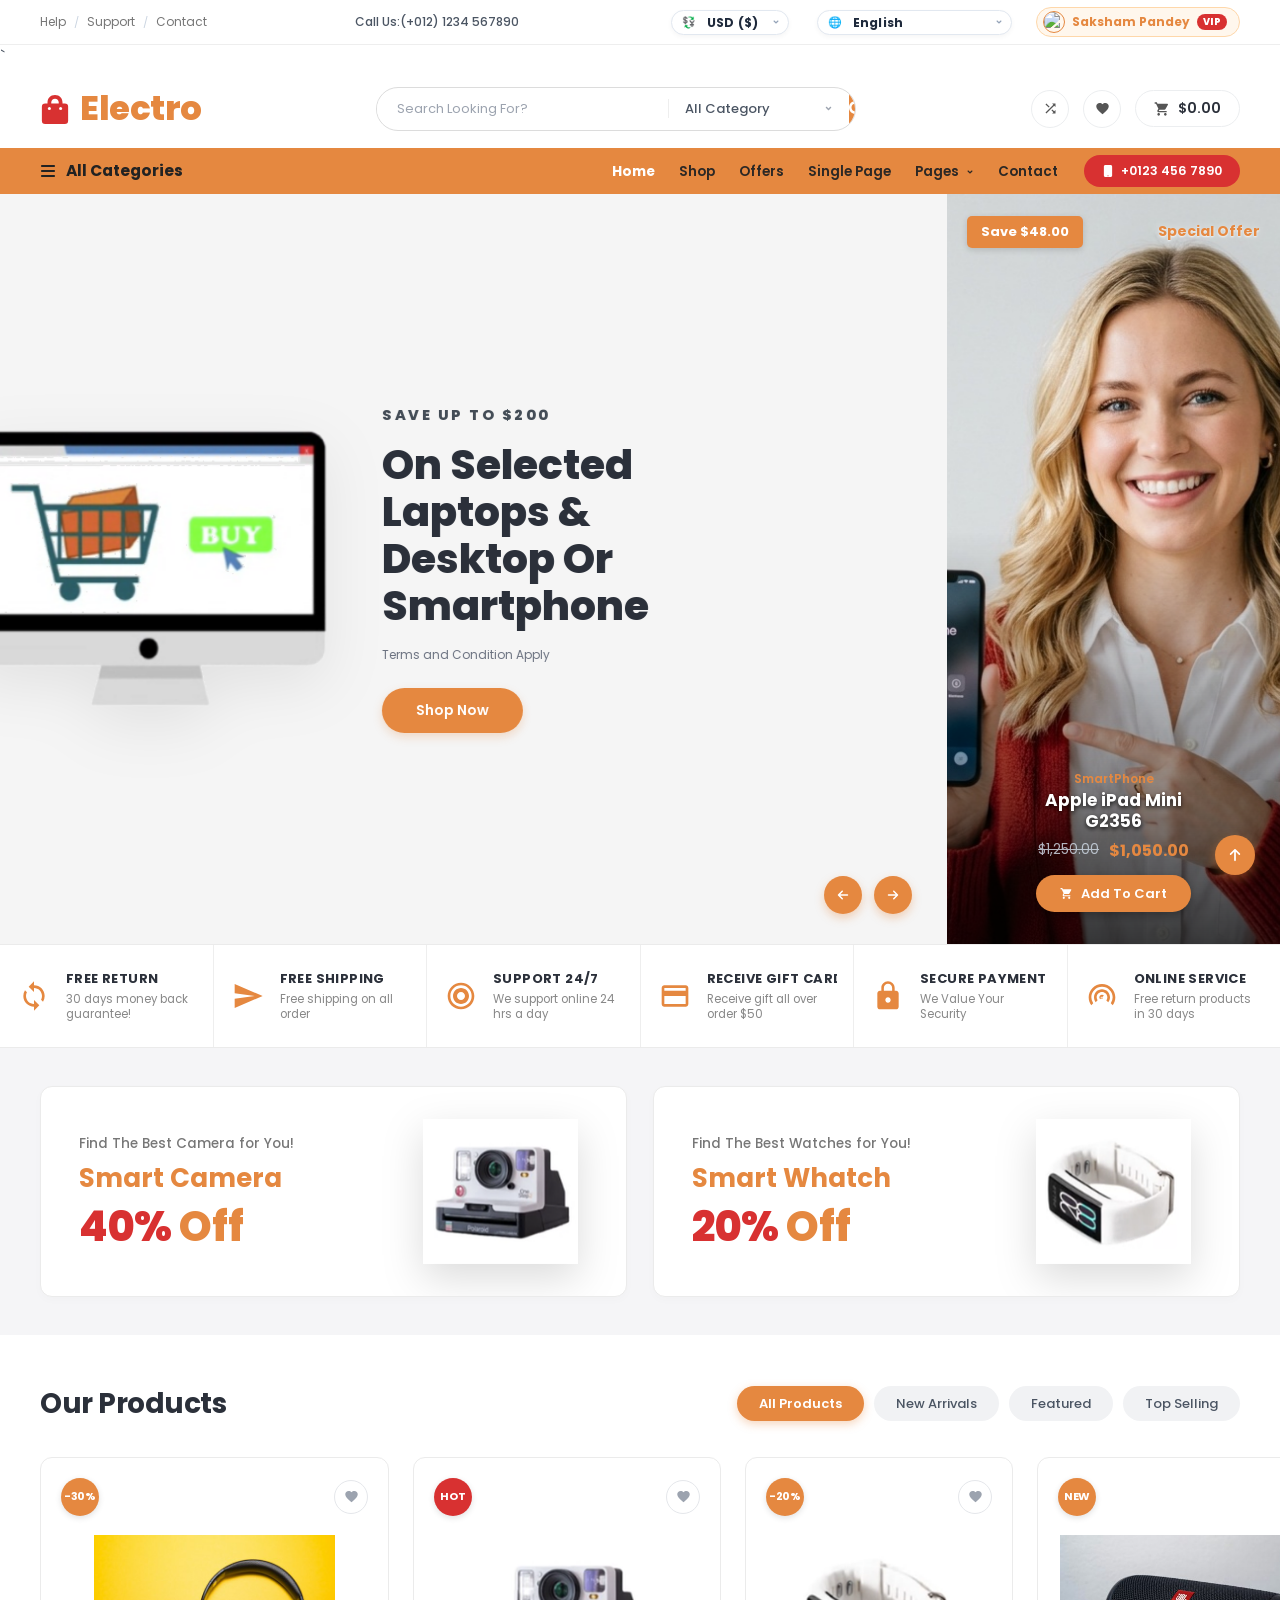
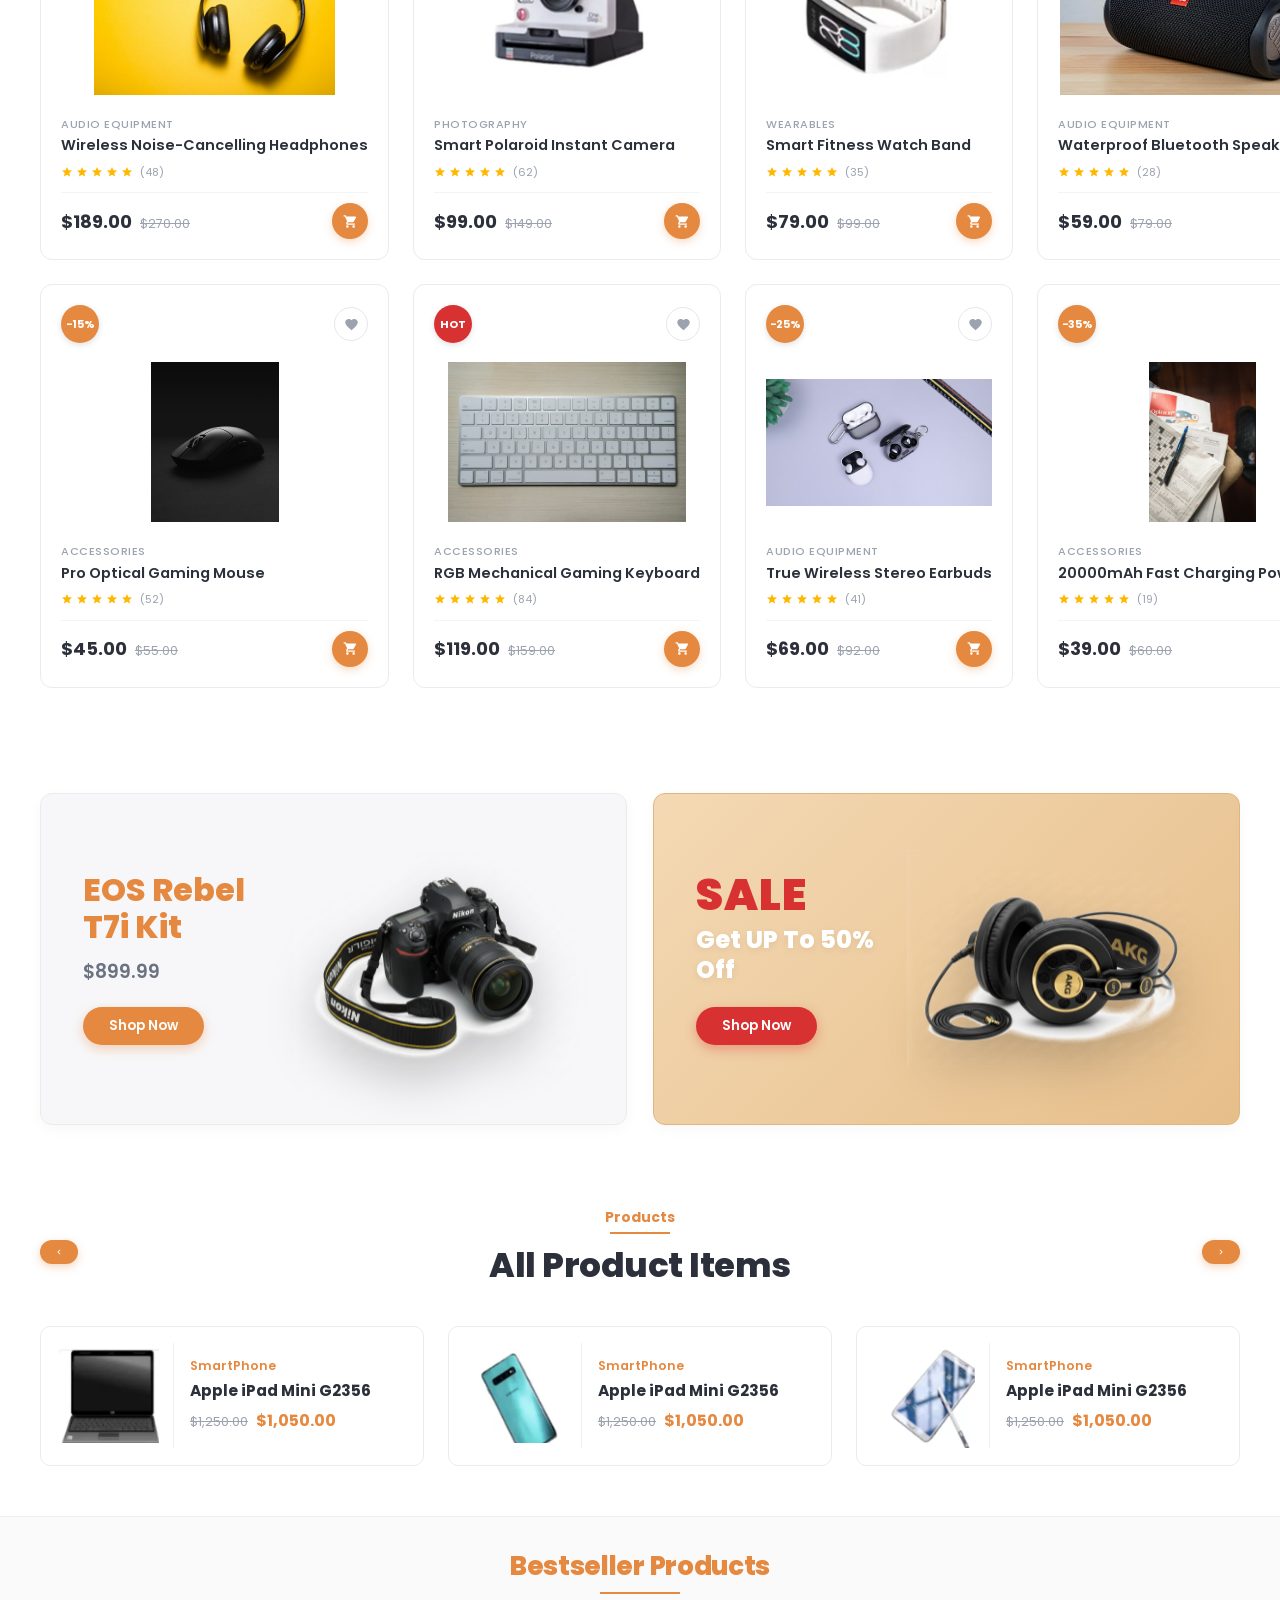
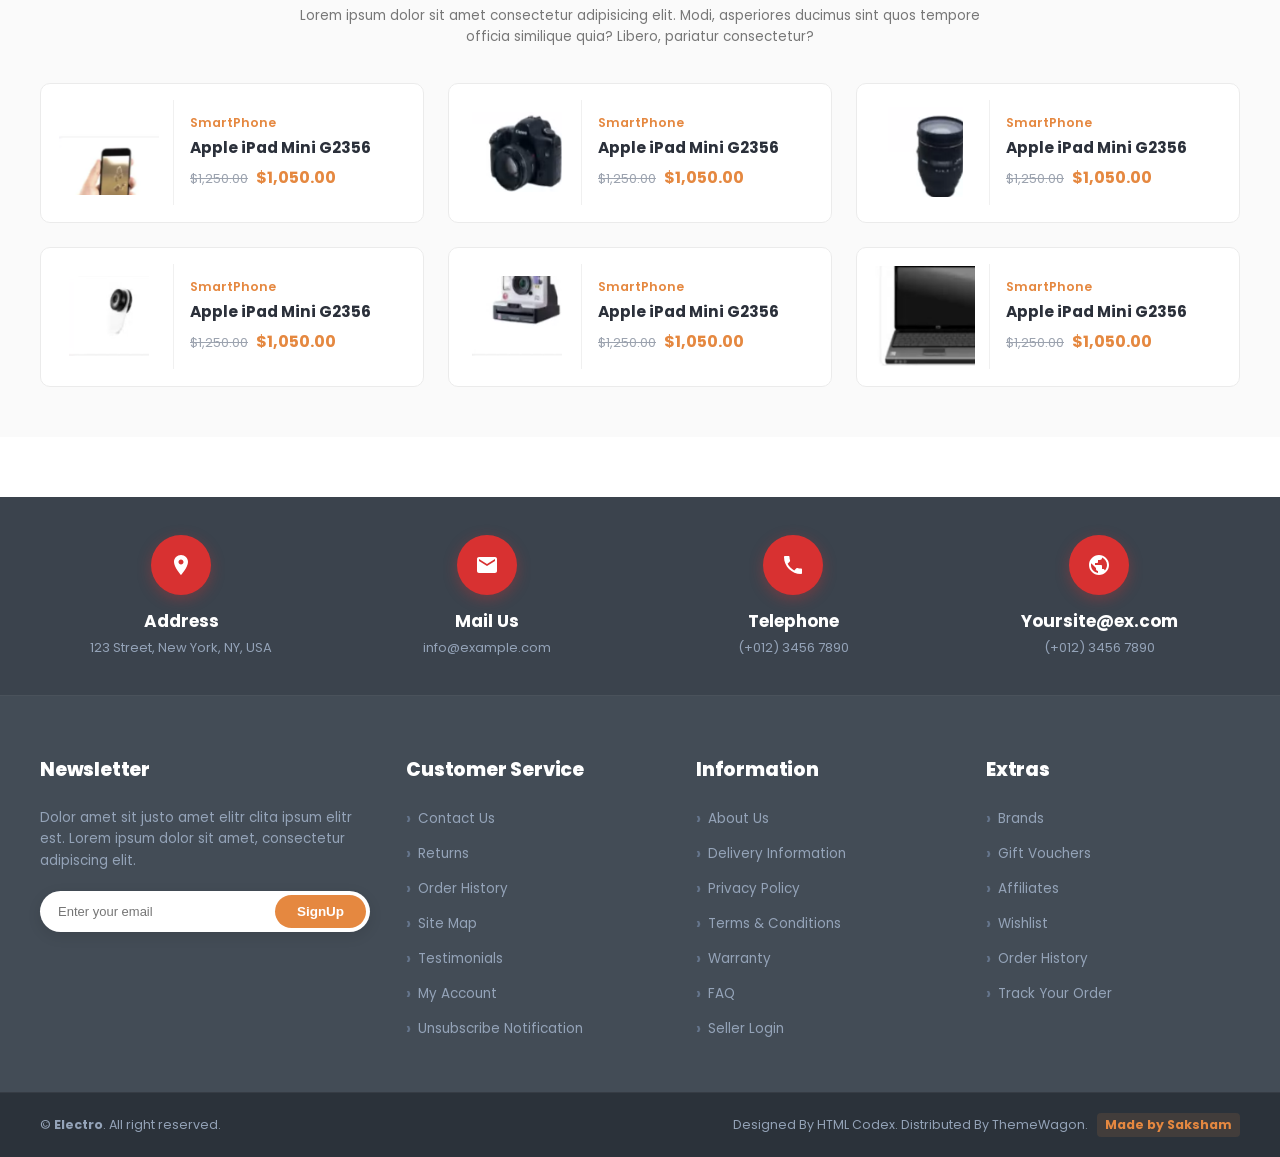
==== commit 4610909c: "feat: enhance mobile Blinkit UI, add shop page, and fix auth redirect - Update login and registratio" ====
--- a/auth.html
+++ b/auth.html
@@ -163,7 +163,7 @@
             <div class="nav-right-group">
                 <ul class="nav-menu">
                     <li><a href="index.html" class="nav-item">Home</a></li>
-                    <li><a href="offers.html" class="nav-item">Shop</a></li>
+                    <li><a href="shop.html" class="nav-item">Shop</a></li>
                     <li><a href="offers.html" class="nav-item">Offers</a></li>
                     <li><a href="single-product.html" class="nav-item">Single Page</a></li>
                     <li class="has-submenu nav-item-dropdown">
@@ -390,14 +390,10 @@
     <script>
         document.addEventListener('DOMContentLoaded', function () {
             const existingUser = Electro.Auth.getCurrentUser();
-            if (existingUser) {
-                const card = document.querySelector('.auth-card');
-                if (card) {
-                    const notice = document.createElement('div');
-                    notice.style.cssText = 'background:#f0fdf4; border:1px solid #bbf7d0; border-radius:10px; padding:12px; margin-bottom:18px; text-align:center; font-size:13px; color:#166534;';
-                    notice.innerHTML = `You are currently logged in as <strong>${existingUser.name}</strong>. <a href="index.html" style="color:#e58840; font-weight:700; margin-left:6px; text-decoration:none;">Go To Home Page 🏠</a>`;
-                    card.insertBefore(notice, card.firstChild);
-                }
+            if (existingUser && !window.location.search.includes('force=true')) {
+                // Already authenticated: directly land on Home page as requested
+                window.location.replace('index.html');
+                return;
             }
 
             const tabLogin = document.getElementById('tab-btn-login');
@@ -426,32 +422,32 @@
             switchToReg.addEventListener('click', (e) => { e.preventDefault(); showRegister(); });
             switchToLog.addEventListener('click', (e) => { e.preventDefault(); showLogin(); });
 
-            // Handle Login Submit
+            // Handle Login Submit -> ALWAYS LAND ON INDEX (HOME PAGE)
             formLogin.addEventListener('submit', function (e) {
                 e.preventDefault();
-                const identifier = document.getElementById('login-identifier').value;
+                const identifier = document.getElementById('login-identifier').value.trim();
                 const password = document.getElementById('login-password').value;
 
                 const res = Electro.Auth.login(identifier, password);
                 if (res.success) {
                     Electro.showToast(`Welcome back, ${res.user.name}! 👋`, 'success');
                     setTimeout(() => {
-                        window.location.href = 'index.html';
-                    }, 800);
+                        window.location.replace('index.html');
+                    }, 600);
                 } else {
                     Electro.showToast(res.message, 'error');
                 }
             });
 
-            // Handle Register Submit
+            // Handle Register Submit -> ALWAYS LAND ON INDEX (HOME PAGE)
             formRegister.addEventListener('submit', function (e) {
                 e.preventDefault();
-                const name = document.getElementById('reg-name').value;
-                const username = document.getElementById('reg-username').value;
-                const phone = document.getElementById('reg-phone').value;
-                const email = document.getElementById('reg-email').value;
+                const name = document.getElementById('reg-name').value.trim();
+                const username = document.getElementById('reg-username').value.trim();
+                const phone = document.getElementById('reg-phone').value.trim();
+                const email = document.getElementById('reg-email').value.trim();
                 const favCat = document.getElementById('reg-favorite-cat').value;
-                const address = document.getElementById('reg-address').value;
+                const address = document.getElementById('reg-address').value.trim();
                 const password = document.getElementById('reg-password').value;
 
                 const res = Electro.Auth.register({
@@ -463,8 +459,8 @@
                 if (res.success) {
                     Electro.showToast(`Account created successfully! Welcome, ${res.user.name} 🎉`, 'success');
                     setTimeout(() => {
-                        window.location.href = 'index.html';
-                    }, 900);
+                        window.location.replace('index.html');
+                    }, 600);
                 } else {
                     Electro.showToast(res.message, 'error');
                 }
--- a/app-styles.css
+++ b/app-styles.css
@@ -1474,10 +1474,38 @@
         grid-template-columns: 1fr;
     }
     .profile-dashboard-layout {
-        grid-template-columns: 1fr;
+        display: flex !important;
+        flex-direction: column !important;
+        width: 100% !important;
+        max-width: 100% !important;
+        min-width: 0 !important;
+        gap: 22px !important;
+    }
+    .profile-sidebar-card {
+        width: 100% !important;
+        max-width: 100% !important;
+        min-width: 0 !important;
+        padding: 22px 16px !important;
+        box-sizing: border-box !important;
+    }
+    .profile-content-area {
+        width: 100% !important;
+        max-width: 100% !important;
+        min-width: 0 !important;
+        box-sizing: border-box !important;
+    }
+    .profile-card {
+        width: 100% !important;
+        max-width: 100% !important;
+        min-width: 0 !important;
+        box-sizing: border-box !important;
+        padding: 20px 16px !important;
+        margin-bottom: 20px !important;
+        overflow: hidden !important;
     }
     .profile-stats-grid {
-        grid-template-columns: repeat(2, 1fr);
+        grid-template-columns: repeat(2, 1fr) !important;
+        gap: 12px !important;
     }
     .cart-page-layout {
         grid-template-columns: 1fr;
@@ -1485,6 +1513,42 @@
 }
 
 @media (max-width: 768px) {
+    /* Prevent any horizontal screen blowout on mobile */
+    html, body {
+        overflow-x: hidden !important;
+        max-width: 100vw !important;
+        width: 100% !important;
+    }
+
+    /* Stack 2-column form grids to single column on mobile */
+    #edit-profile-form div[style*="grid-template-columns"],
+    #form-register div[style*="grid-template-columns"],
+    .auth-form-panel div[style*="grid-template-columns"] {
+        grid-template-columns: 1fr !important;
+        gap: 12px !important;
+    }
+
+    /* Smooth touch scrolling for orders & cart status tables */
+    .profile-card > div[style*="overflow-x"] {
+        width: 100% !important;
+        max-width: 100% !important;
+        overflow-x: auto !important;
+        -webkit-overflow-scrolling: touch !important;
+        border-radius: 8px !important;
+        border: 1px solid #f1f5f9;
+        margin-top: 10px;
+    }
+
+    .orders-table {
+        min-width: 580px !important;
+        font-size: 13px !important;
+    }
+
+    .orders-table th, .orders-table td {
+        padding: 10px 10px !important;
+        white-space: nowrap !important;
+    }
+
     .master-footer-contact-grid {
         grid-template-columns: repeat(2, 1fr);
         gap: 20px;
@@ -1501,6 +1565,17 @@
     .review-form-grid {
         grid-template-columns: 1fr;
     }
+}
+
+/* Touch & Click Dropdown Support for Shop and Categories */
+.nav-categories.is-open .nav-categories-menu,
+.nav-item-dropdown.is-open .nav-dropdown-menu {
+    display: flex !important;
+    opacity: 1 !important;
+    visibility: visible !important;
+    transform: translateY(0) !important;
+    pointer-events: auto !important;
+    z-index: 9999 !important;
 }
 
 @media (max-width: 520px) {
@@ -2267,30 +2342,158 @@
 /* Responsive Slider Breakpoints */
 @media (max-width: 900px) {
     .hero-slide-item {
-        padding: 30px 20px !important;
-        gap: 20px !important;
+        padding: 24px 20px !important;
+        gap: 16px !important;
     }
 }
 
 @media (max-width: 768px) {
+    .hero-showcase {
+        padding: 10px 0 !important;
+    }
+    .hero-layout {
+        display: flex !important;
+        flex-direction: column !important;
+        gap: 12px !important;
+        width: 100% !important;
+        padding: 0 10px !important;
+        box-sizing: border-box !important;
+    }
+    .hero-main-card {
+        width: 100% !important;
+        height: 205px !important;
+        min-height: 205px !important;
+        max-height: 205px !important;
+        border-radius: 16px !important;
+        position: relative !important;
+        overflow: hidden !important;
+        background: linear-gradient(135deg, #f8fafc 0%, #f1f5f9 100%) !important;
+        box-shadow: 0 4px 16px rgba(0, 0, 0, 0.05) !important;
+        border: 1px solid #e2e8f0 !important;
+        margin: 0 !important;
+    }
+    .hero-carousel-viewport {
+        width: 100% !important;
+        height: 100% !important;
+        overflow: hidden !important;
+        position: relative !important;
+    }
+    .hero-carousel-track {
+        display: flex !important;
+        height: 100% !important;
+        width: 100% !important;
+        transition: transform 0.65s cubic-bezier(0.25, 1, 0.35, 1) !important;
+    }
     .hero-slide-item {
+        flex: 0 0 100% !important;
+        width: 100% !important;
+        height: 100% !important;
+        display: flex !important;
+        flex-direction: row !important;
+        align-items: center !important;
+        justify-content: space-between !important;
+        padding: 12px 14px 18px 16px !important;
+        box-sizing: border-box !important;
+        text-align: left !important;
+        gap: 8px !important;
+    }
+    .hero-slide-item .hero-graphic {
+        flex: 0 0 42% !important;
+        max-width: 150px !important;
+        height: 100% !important;
+        display: flex !important;
+        align-items: center !important;
+        justify-content: center !important;
+        order: 2 !important;
+        margin: 0 !important;
+    }
+    .hero-slide-item .hero-product-img {
+        max-height: 145px !important;
+        max-width: 100% !important;
+        width: auto !important;
+        height: auto !important;
+        object-fit: contain !important;
+        filter: drop-shadow(0 8px 16px rgba(0, 0, 0, 0.12)) !important;
+    }
+    .hero-slide-item .hero-details {
+        flex: 1 1 58% !important;
+        order: 1 !important;
+        display: flex !important;
         flex-direction: column !important;
-        padding: 25px 15px 75px 15px !important;
-        text-align: center !important;
-    }
-    .hero-slide-item .hero-graphic {
-        flex: 0 0 auto !important;
-        max-width: 280px !important;
-        margin-bottom: 20px !important;
-    }
-    .hero-slide-item .hero-details {
-        flex: 0 0 auto !important;
+        justify-content: center !important;
+        align-items: flex-start !important;
+        z-index: 2 !important;
         padding-left: 0 !important;
     }
+    .hero-slide-item .hero-eyebrow {
+        font-size: 10px !important;
+        font-weight: 800 !important;
+        color: #e58840 !important;
+        letter-spacing: 0.5px !important;
+        text-transform: uppercase !important;
+        background: rgba(229, 136, 64, 0.12) !important;
+        padding: 2px 7px !important;
+        border-radius: 5px !important;
+        margin-bottom: 4px !important;
+        display: inline-block !important;
+    }
+    .hero-slide-item .hero-heading {
+        font-size: 15px !important;
+        font-weight: 800 !important;
+        line-height: 1.25 !important;
+        color: #0f172a !important;
+        margin: 0 0 6px 0 !important;
+    }
+    .hero-slide-item .hero-terms {
+        display: none !important;
+    }
+    .hero-slide-item .hero-cta-btn {
+        display: inline-flex !important;
+        align-items: center !important;
+        justify-content: center !important;
+        padding: 6px 14px !important;
+        font-size: 11px !important;
+        font-weight: 700 !important;
+        background: #e58840 !important;
+        color: #ffffff !important;
+        border-radius: 20px !important;
+        text-decoration: none !important;
+        box-shadow: 0 3px 8px rgba(229, 136, 64, 0.3) !important;
+    }
     .hero-main-card .hero-arrows {
-        bottom: 16px !important;
-        right: 50% !important;
-        transform: translateX(50%) !important;
+        display: none !important;
+    }
+    .hero-slider-dots {
+        position: absolute !important;
+        bottom: 8px !important;
+        left: 50% !important;
+        transform: translateX(-50%) !important;
+        display: flex !important;
+        gap: 6px !important;
+        z-index: 10 !important;
+    }
+    .hero-slider-dot {
+        width: 6px !important;
+        height: 6px !important;
+        border-radius: 50% !important;
+        background: #cbd5e1 !important;
+        transition: all 0.3s ease !important;
+        cursor: pointer !important;
+    }
+    .hero-slider-dot.is-active {
+        width: 18px !important;
+        border-radius: 10px !important;
+        background: #e58840 !important;
+    }
+    .hero-promo-card {
+        width: 100% !important;
+        min-height: auto !important;
+        height: auto !important;
+        padding: 14px 16px !important;
+        border-radius: 14px !important;
+        margin: 0 !important;
+        background-size: cover !important;
+        background-position: center !important;
     }
 }
 
@@ -2819,6 +3022,43 @@
     .related-arrow-right {
         right: 2px !important;
     }
+    /* Blinkit Swipeable Category Chips on Mobile */
+    .blinkit-mobile-cat-chips {
+        display: flex !important;
+        gap: 8px !important;
+        overflow-x: auto !important;
+        -webkit-overflow-scrolling: touch !important;
+        padding: 8px 12px 10px 12px !important;
+        background: #ffffff !important;
+        border-bottom: 1px solid #f1f5f9 !important;
+        scrollbar-width: none !important;
+        width: 100% !important;
+        box-sizing: border-box !important;
+    }
+    .blinkit-mobile-cat-chips::-webkit-scrollbar {
+        display: none !important;
+    }
+    .blinkit-cat-chip {
+        display: inline-flex !important;
+        align-items: center !important;
+        gap: 6px !important;
+        padding: 6px 12px !important;
+        background: #f8fafc !important;
+        border: 1px solid #e2e8f0 !important;
+        border-radius: 20px !important;
+        font-size: 12px !important;
+        font-weight: 700 !important;
+        color: #334155 !important;
+        text-decoration: none !important;
+        white-space: nowrap !important;
+        flex-shrink: 0 !important;
+        transition: all 0.2s ease !important;
+    }
+    .blinkit-cat-chip:active, .blinkit-cat-chip.is-active {
+        background: #fff7ed !important;
+        border-color: #e58840 !important;
+        color: #e58840 !important;
+    }
 }
 
 @media (min-width: 769px) {
@@ -2828,4 +3068,8 @@
     .blinkit-mobile-top-strip {
         display: none !important;
     }
-}
+    .blinkit-mobile-cat-chips {
+        display: none !important;
+    }
+}
+
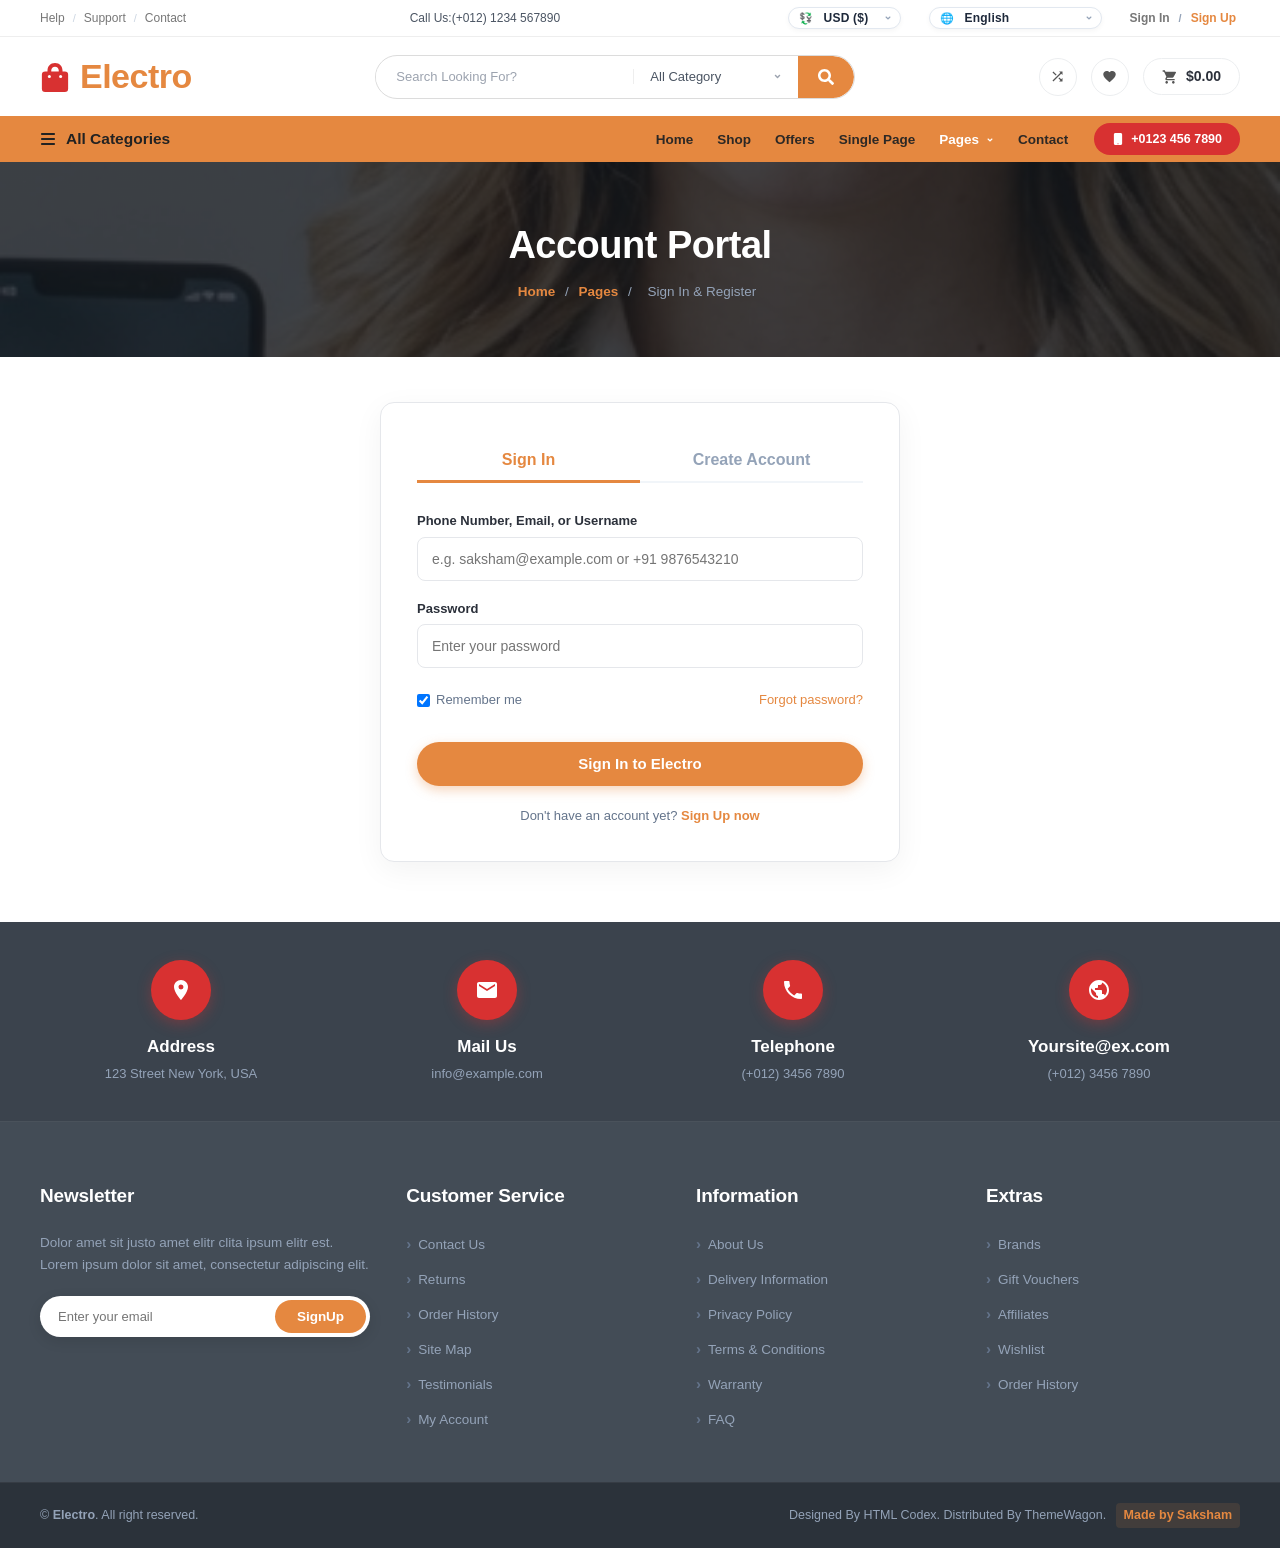
==== commit f503a21d: "feat(ui/auth): refactor mobile grid responsiveness, touch targets, and auth routing - Remove mock CU" ====
--- a/auth.html
+++ b/auth.html
@@ -257,7 +257,7 @@
                     <label class="form-label">Username *</label>
                     <input type="text" class="form-control" id="reg-username" placeholder="saksham" required>
                 </div>
-                <div style="display:grid; grid-template-columns:1fr 1fr; gap:14px; margin-bottom:16px;">
+                <div class="auth-grid-2col" style="display:grid; grid-template-columns: repeat(auto-fit, minmax(220px, 1fr)); gap:14px; margin-bottom:16px;">
                     <div>
                         <label class="form-label">Phone Number *</label>
                         <input type="tel" class="form-control" id="reg-phone" placeholder="+91 9876543210" required>
@@ -389,10 +389,15 @@
     <script src="electro-core.js"></script>
     <script>
         document.addEventListener('DOMContentLoaded', function () {
+            const urlParams = new URLSearchParams(window.location.search);
+            const redirectParam = urlParams.get('redirect');
+            const targetRedirect = redirectParam ? redirectParam : 'index.html';
+            const initialMode = urlParams.get('mode');
+
             const existingUser = Electro.Auth.getCurrentUser();
             if (existingUser && !window.location.search.includes('force=true')) {
-                // Already authenticated: directly land on Home page as requested
-                window.location.replace('index.html');
+                // Already authenticated: redirect to destination or Home page
+                window.location.replace(targetRedirect);
                 return;
             }
 
@@ -417,12 +422,18 @@
                 formLogin.style.display = 'none';
             }
 
+            if (initialMode === 'register') {
+                showRegister();
+            } else {
+                showLogin();
+            }
+
             tabLogin.addEventListener('click', showLogin);
             tabRegister.addEventListener('click', showRegister);
             switchToReg.addEventListener('click', (e) => { e.preventDefault(); showRegister(); });
             switchToLog.addEventListener('click', (e) => { e.preventDefault(); showLogin(); });
 
-            // Handle Login Submit -> ALWAYS LAND ON INDEX (HOME PAGE)
+            // Handle Login Submit
             formLogin.addEventListener('submit', function (e) {
                 e.preventDefault();
                 const identifier = document.getElementById('login-identifier').value.trim();
@@ -432,14 +443,14 @@
                 if (res.success) {
                     Electro.showToast(`Welcome back, ${res.user.name}! 👋`, 'success');
                     setTimeout(() => {
-                        window.location.replace('index.html');
+                        window.location.replace(targetRedirect);
                     }, 600);
                 } else {
                     Electro.showToast(res.message, 'error');
                 }
             });
 
-            // Handle Register Submit -> ALWAYS LAND ON INDEX (HOME PAGE)
+            // Handle Register Submit
             formRegister.addEventListener('submit', function (e) {
                 e.preventDefault();
                 const name = document.getElementById('reg-name').value.trim();
@@ -459,7 +470,7 @@
                 if (res.success) {
                     Electro.showToast(`Account created successfully! Welcome, ${res.user.name} 🎉`, 'success');
                     setTimeout(() => {
-                        window.location.replace('index.html');
+                        window.location.replace(targetRedirect);
                     }, 600);
                 } else {
                     Electro.showToast(res.message, 'error');
--- a/style.css
+++ b/style.css
@@ -198,8 +198,9 @@
     align-items: center;
     border: 1px solid #dcdcdc;
     border-radius: var(--radius-pill);
+    min-height: 44px;
     height: 44px;
-    width: 480px;
+    width: clamp(280px, 100%, 480px);
     max-width: 100%;
     background-color: var(--white);
     overflow: hidden;
@@ -213,6 +214,7 @@
 
 .search-input {
     flex: 1;
+    min-width: 0;
     border: none;
     outline: none;
     padding: 0 20px;
@@ -713,7 +715,7 @@
    -------------------------------------------------------------------------- */
 @media (max-width: 1024px) {
     .container {
-        padding: 0 20px !important;
+        padding: 0 clamp(10px, 3.5vw, 20px) !important;
     }
     .hero-main-card {
         padding: 30px;
--- a/app-styles.css
+++ b/app-styles.css
@@ -765,13 +765,17 @@
 
 .form-control {
     width: 100%;
+    max-width: 100%;
+    min-width: 0;
+    min-height: 44px;
     border: 1px solid var(--border-light);
     border-radius: 8px;
     padding: 10px 14px;
-    font-size: 13.5px;
+    font-size: 14px;
     outline: none;
     transition: border-color 0.2s ease, box-shadow 0.2s ease;
     background-color: #ffffff;
+    box-sizing: border-box;
 }
 
 .form-control:focus {
@@ -849,8 +853,13 @@
     border-radius: 25px;
     font-size: 14px;
     font-weight: 700;
+    min-height: 44px;
     padding: 12px 36px;
     cursor: pointer;
+    display: inline-flex;
+    align-items: center;
+    justify-content: center;
+    box-sizing: border-box;
     box-shadow: 0 4px 12px rgba(229, 136, 64, 0.35);
     transition: background-color 0.2s ease, transform 0.2s ease;
     margin-top: 10px;
@@ -904,12 +913,15 @@
    5. AUTHENTICATION (SIGN IN & SIGN UP) PAGE (auth.html)
    ========================================================================== */
 .auth-page-wrapper {
-    max-width: 540px;
-    margin: 40px auto 80px auto;
+    width: clamp(290px, 92%, 520px);
+    max-width: 100%;
+    min-width: 0;
+    margin: 30px auto 60px auto;
     background: #ffffff;
     border: 1px solid var(--border-light);
     border-radius: 14px;
-    padding: 36px;
+    padding: clamp(20px, 5vw, 36px);
+    box-sizing: border-box;
     box-shadow: 0 8px 30px rgba(0, 0, 0, 0.05);
 }
 
@@ -949,6 +961,7 @@
 
 .btn-auth-submit {
     width: 100%;
+    min-height: 44px;
     background-color: var(--primary-orange);
     color: #ffffff;
     border: none;
@@ -958,6 +971,10 @@
     padding: 12px;
     cursor: pointer;
     margin-top: 14px;
+    display: inline-flex;
+    align-items: center;
+    justify-content: center;
+    box-sizing: border-box;
     box-shadow: 0 4px 12px rgba(229, 136, 64, 0.35);
     transition: background-color 0.2s ease, transform 0.2s ease;
 }
@@ -1177,6 +1194,7 @@
 
 .btn-checkout-order {
     width: 100%;
+    min-height: 44px;
     background-color: var(--primary-orange);
     color: #ffffff;
     border: none;
@@ -1186,6 +1204,10 @@
     padding: 12px;
     cursor: pointer;
     margin-top: 18px;
+    display: inline-flex;
+    align-items: center;
+    justify-content: center;
+    box-sizing: border-box;
     box-shadow: 0 4px 12px rgba(229, 136, 64, 0.35);
     transition: background-color 0.2s ease, transform 0.2s ease;
 }
@@ -1398,6 +1420,39 @@
     padding: 1px 6px;
     border-radius: 10px;
     letter-spacing: 0.4px;
+}
+
+/* Header Guest Actions in Top Bar */
+.top-guest-actions {
+    display: inline-flex;
+    align-items: center;
+    gap: 4px;
+    font-size: 12px;
+    font-weight: 600;
+}
+
+.top-auth-link {
+    cursor: pointer;
+    transition: color 0.15s ease;
+    color: inherit;
+    text-decoration: none;
+    padding: 2px 4px;
+}
+
+.top-auth-link:hover {
+    color: var(--primary-orange);
+}
+
+.top-auth-register {
+    color: var(--primary-orange);
+    font-weight: 700;
+}
+
+.top-auth-sep {
+    color: #94a3b8;
+    font-size: 11px;
+    margin: 0 1px;
+    user-select: none;
 }
 
 /* ==========================================================================
@@ -2794,7 +2849,7 @@
 
     .search-input {
         height: 42px !important;
-        font-size: 13.5px !important;
+        font-size: 16px !important;
         border-radius: 12px 0 0 12px !important;
         background: transparent !important;
         padding-left: 14px !important;
@@ -2883,20 +2938,48 @@
         border-radius: 4px !important;
     }
 
-    /* Blinkit-Style 2-Column Product Grid on Mobile */
+    /* Mobile Input Font Size Guard (Prevents iOS Safari auto-zoom) */
+    input, select, textarea, .form-control {
+        font-size: 16px !important;
+    }
+
+    /* Clean, Compact Multi-Column Product Grids on Mobile (< 768px) */
     .reference-catalog-grid:not(.related-products-slider-track),
-    .offers-page-grid {
+    .offers-page-grid,
+    .shop-product-grid,
+    .search-results-grid,
+    .amazon-search-grid,
+    .profile-liked-grid {
         display: grid !important;
-        grid-template-columns: repeat(2, 1fr) !important;
+        grid-template-columns: repeat(2, minmax(0, 1fr)) !important;
         gap: 10px !important;
         padding: 10px 0 !important;
         width: 100% !important;
+        box-sizing: border-box !important;
+    }
+
+    @media (min-width: 580px) and (max-width: 768px) {
+        .reference-catalog-grid:not(.related-products-slider-track),
+        .offers-page-grid,
+        .shop-product-grid,
+        .search-results-grid,
+        .amazon-search-grid,
+        .profile-liked-grid {
+            grid-template-columns: repeat(3, minmax(0, 1fr)) !important;
+            gap: 12px !important;
+        }
     }
 
     .reference-expand-card:not(.related-products-slider-track *),
-    .offers-page-card {
+    .offers-page-card,
+    .amazon-product-card,
+    .liked-card {
         min-width: 0 !important;
         width: 100% !important;
+        display: flex !important;
+        flex-direction: column !important;
+        justify-content: space-between !important;
+        height: 100% !important;
         border-radius: 12px !important;
         padding: 10px !important;
         margin: 0 !important;
@@ -2907,37 +2990,52 @@
     }
 
     .reference-card-thumb,
-    .offers-page-img {
-        height: 105px !important;
+    .offers-page-img,
+    .amazon-card-img-wrap img,
+    .liked-card-img,
+    .offers-page-img-box img {
+        aspect-ratio: 1 / 1 !important;
+        height: auto !important;
+        max-height: 130px !important;
+        width: 100% !important;
         object-fit: contain !important;
     }
 
     .reference-card-prod-title,
-    .offers-page-product-title {
+    .offers-page-product-title,
+    .amazon-card-title,
+    .liked-card-title {
         font-size: 12.5px !important;
         line-height: 1.35 !important;
-        height: 34px !important;
+        height: 36px !important;
         overflow: hidden !important;
+        text-overflow: ellipsis !important;
         display: -webkit-box !important;
         -webkit-line-clamp: 2 !important;
         -webkit-box-orient: vertical !important;
-    }
-
-    /* Blinkit Iconic ADD Button on Mobile */
+        margin-bottom: 6px !important;
+    }
+
+    /* Mobile Add to Cart & Action Triggers: 44px min-height touch target */
     .reference-card-hover-drawer,
-    .offers-page-card-footer {
+    .offers-page-card-footer,
+    .liked-card-actions {
         display: flex !important;
         opacity: 1 !important;
         visibility: visible !important;
         transform: none !important;
         position: static !important;
-        margin-top: 8px !important;
+        margin-top: auto !important;
+        padding-top: 8px !important;
         width: 100% !important;
     }
 
     .reference-drawer-add-cart,
-    .offers-page-add-btn {
+    .offers-page-add-btn,
+    .amazon-btn-add-cart,
+    .btn-liked-add-cart {
         width: 100% !important;
+        min-height: 44px !important;
         background: #fff7ed !important;
         border: 1.5px solid #e58840 !important;
         color: #e58840 !important;
@@ -2951,11 +3049,15 @@
         justify-content: center !important;
         text-decoration: none !important;
         gap: 6px !important;
+        touch-action: manipulation !important;
         transition: all 0.2s ease !important;
+        box-sizing: border-box !important;
     }
 
     .reference-drawer-add-cart:active,
-    .offers-page-add-btn:active {
+    .offers-page-add-btn:active,
+    .amazon-btn-add-cart:active,
+    .btn-liked-add-cart:active {
         background: #e58840 !important;
         color: #ffffff !important;
         transform: scale(0.97) !important;
